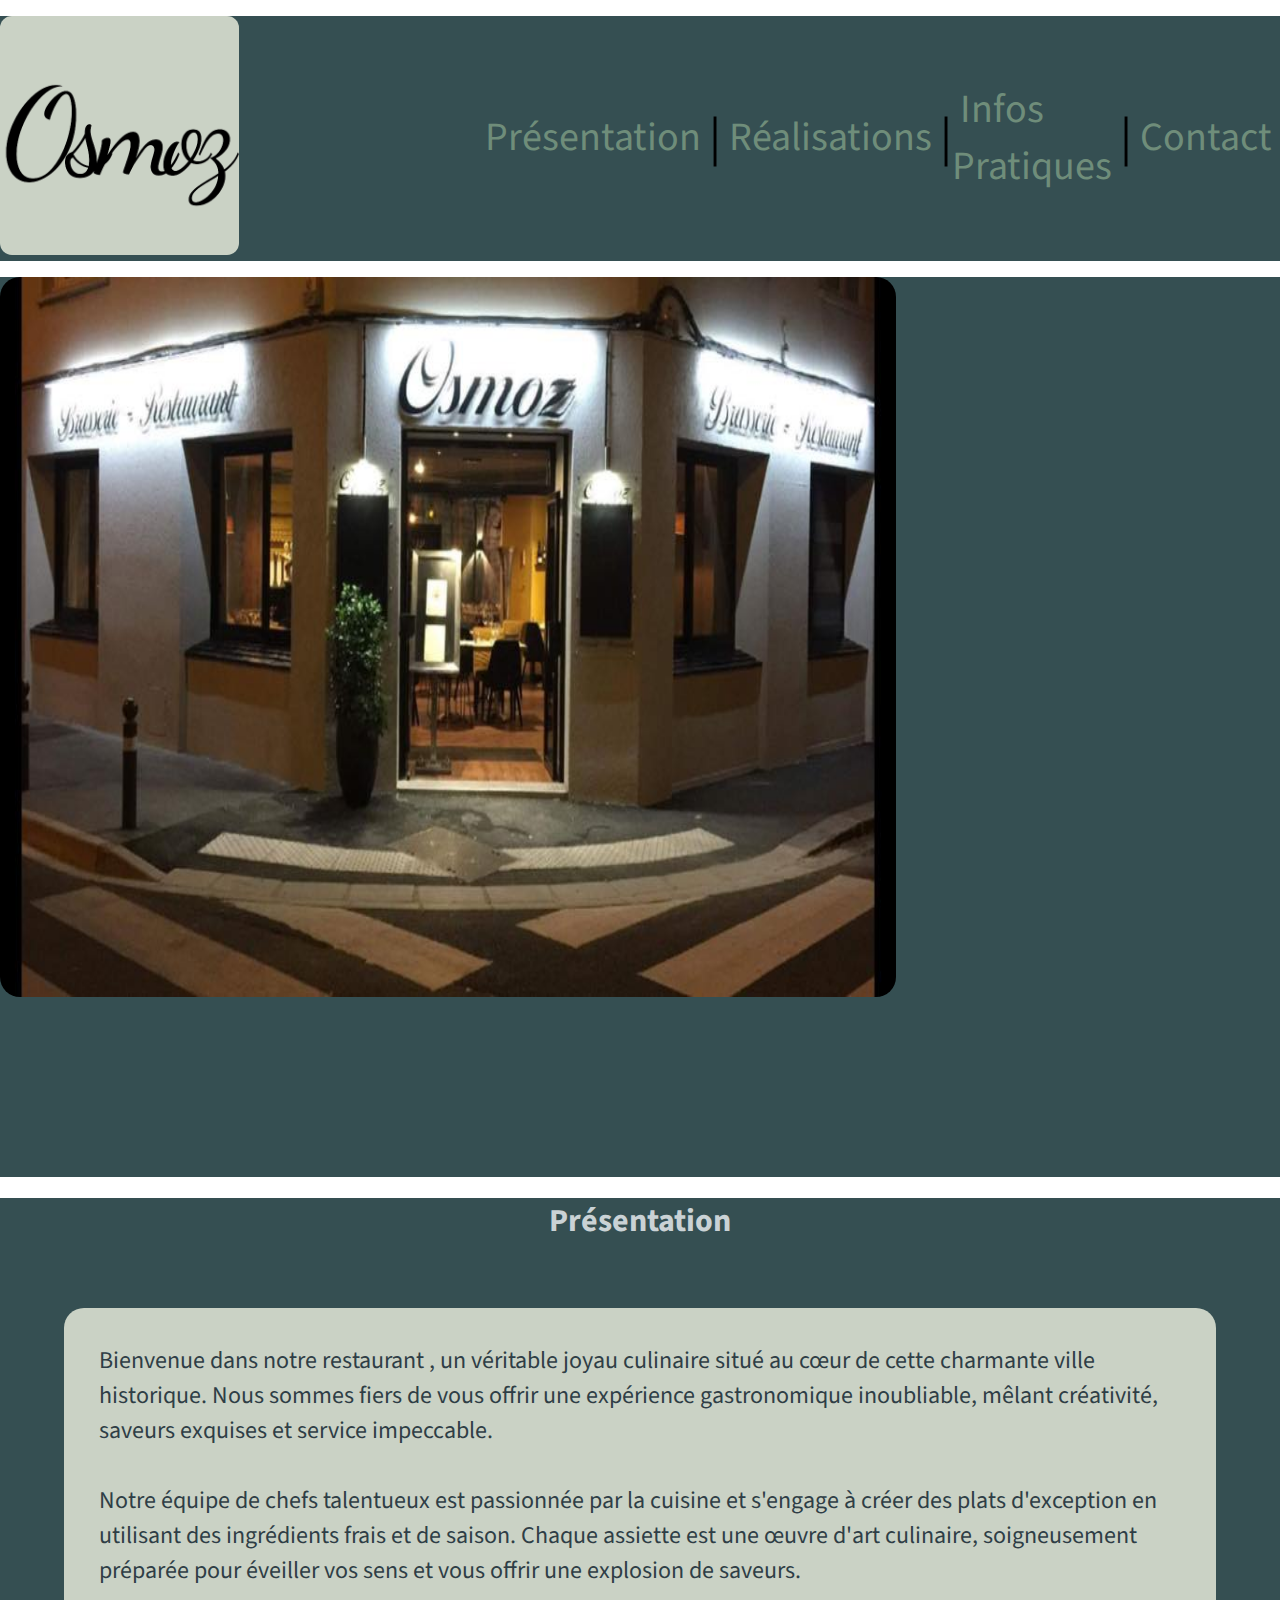
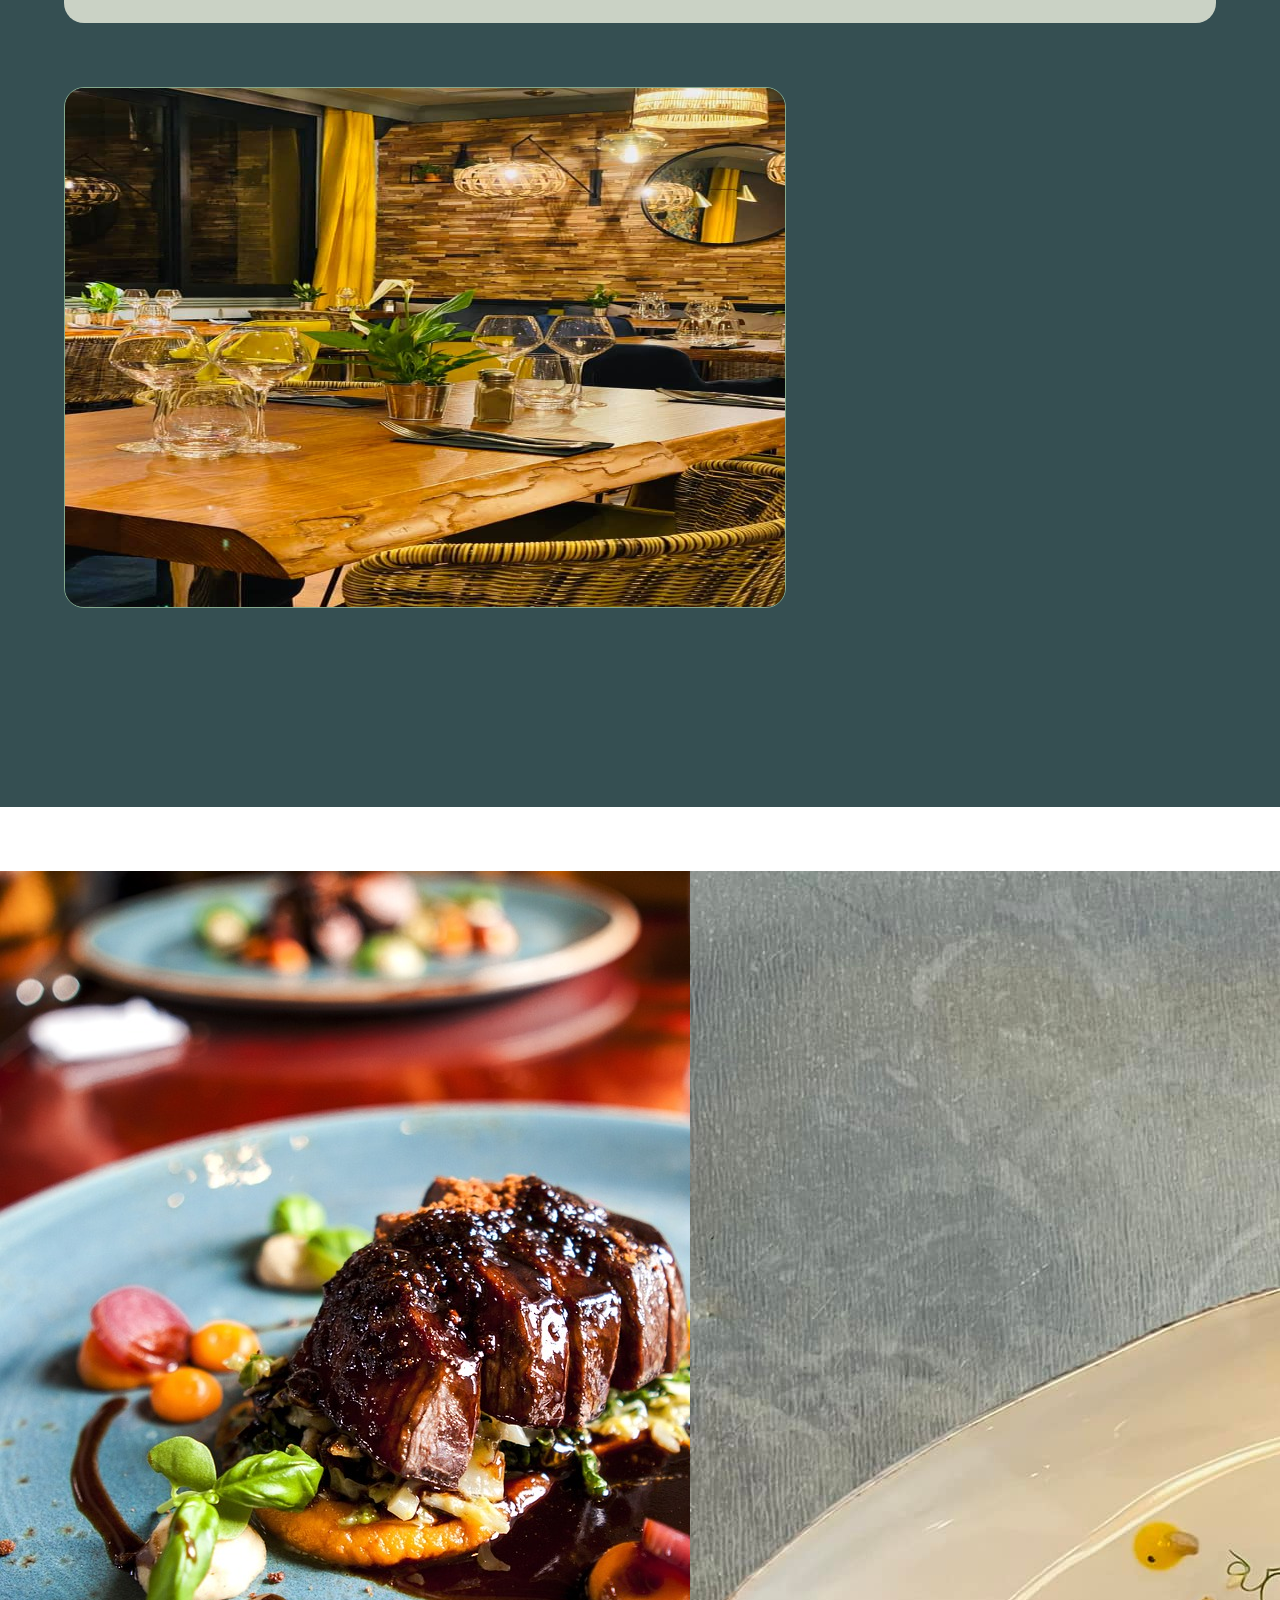
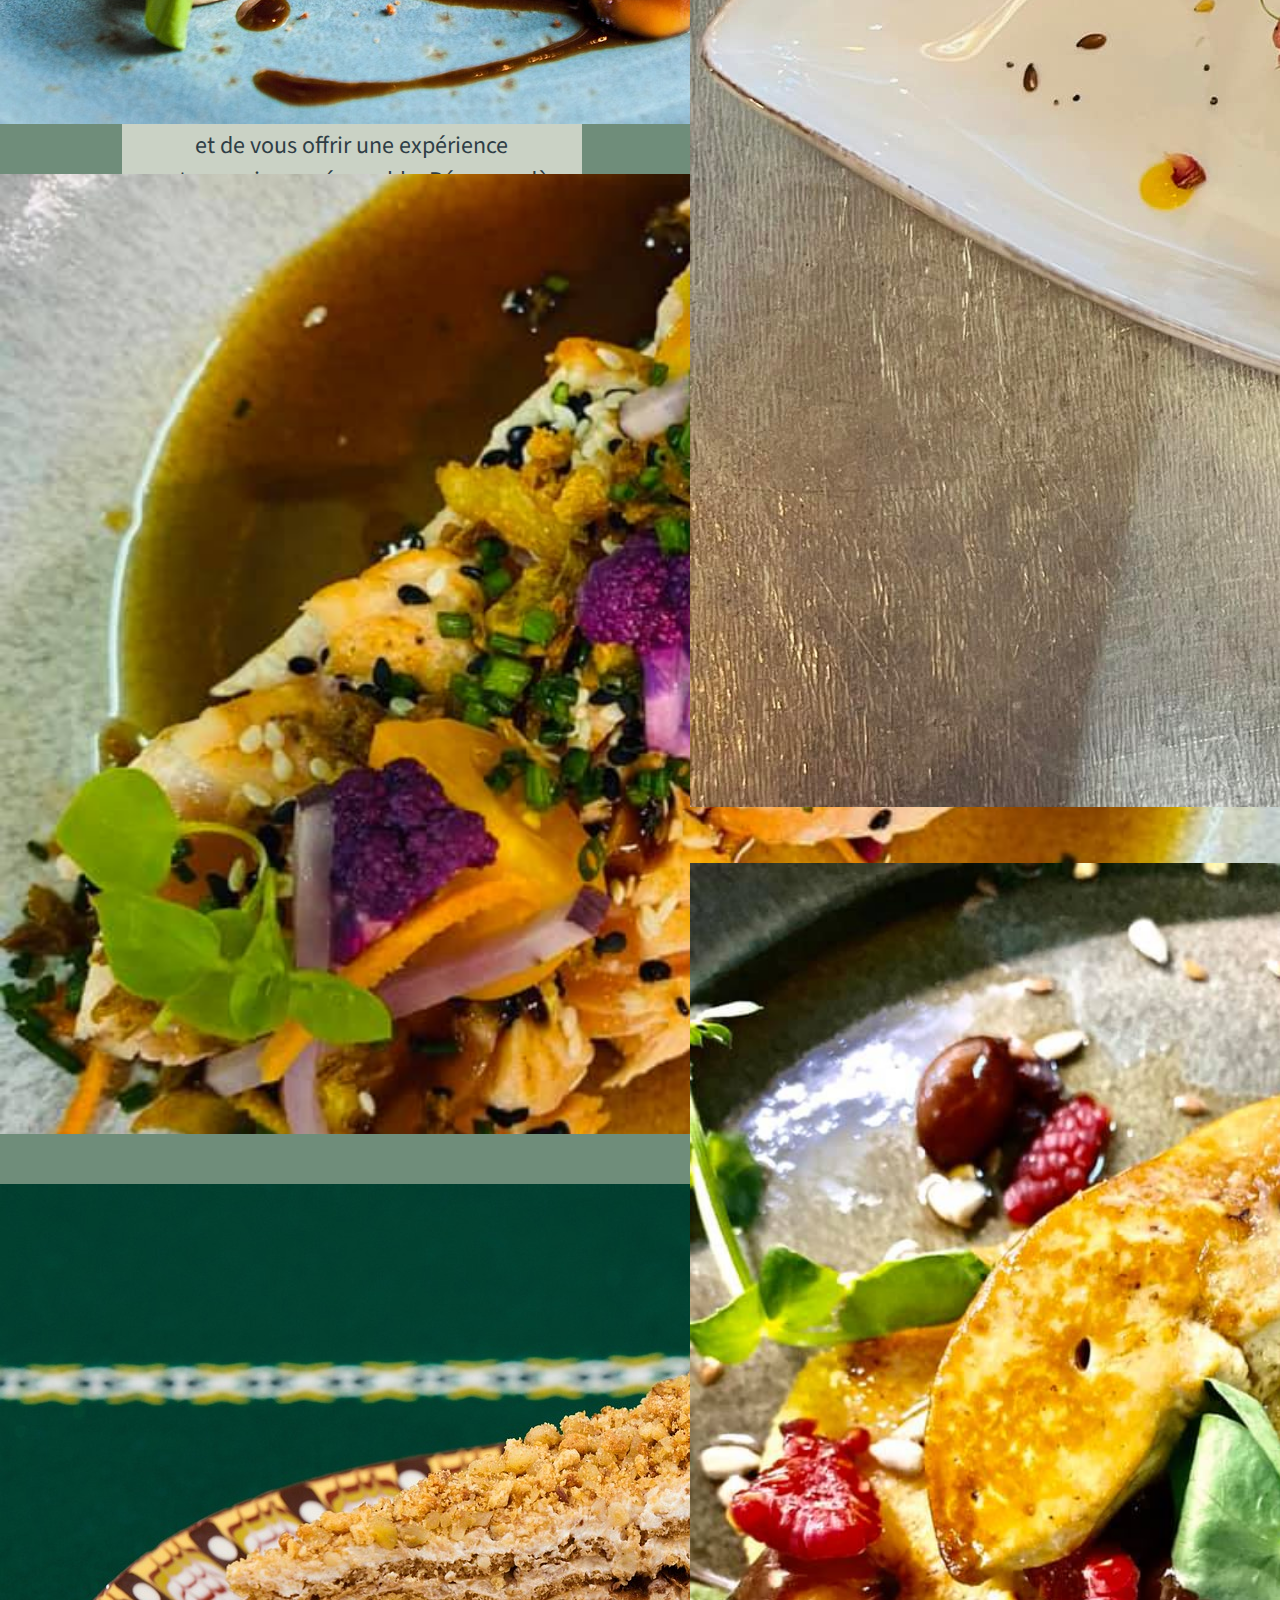
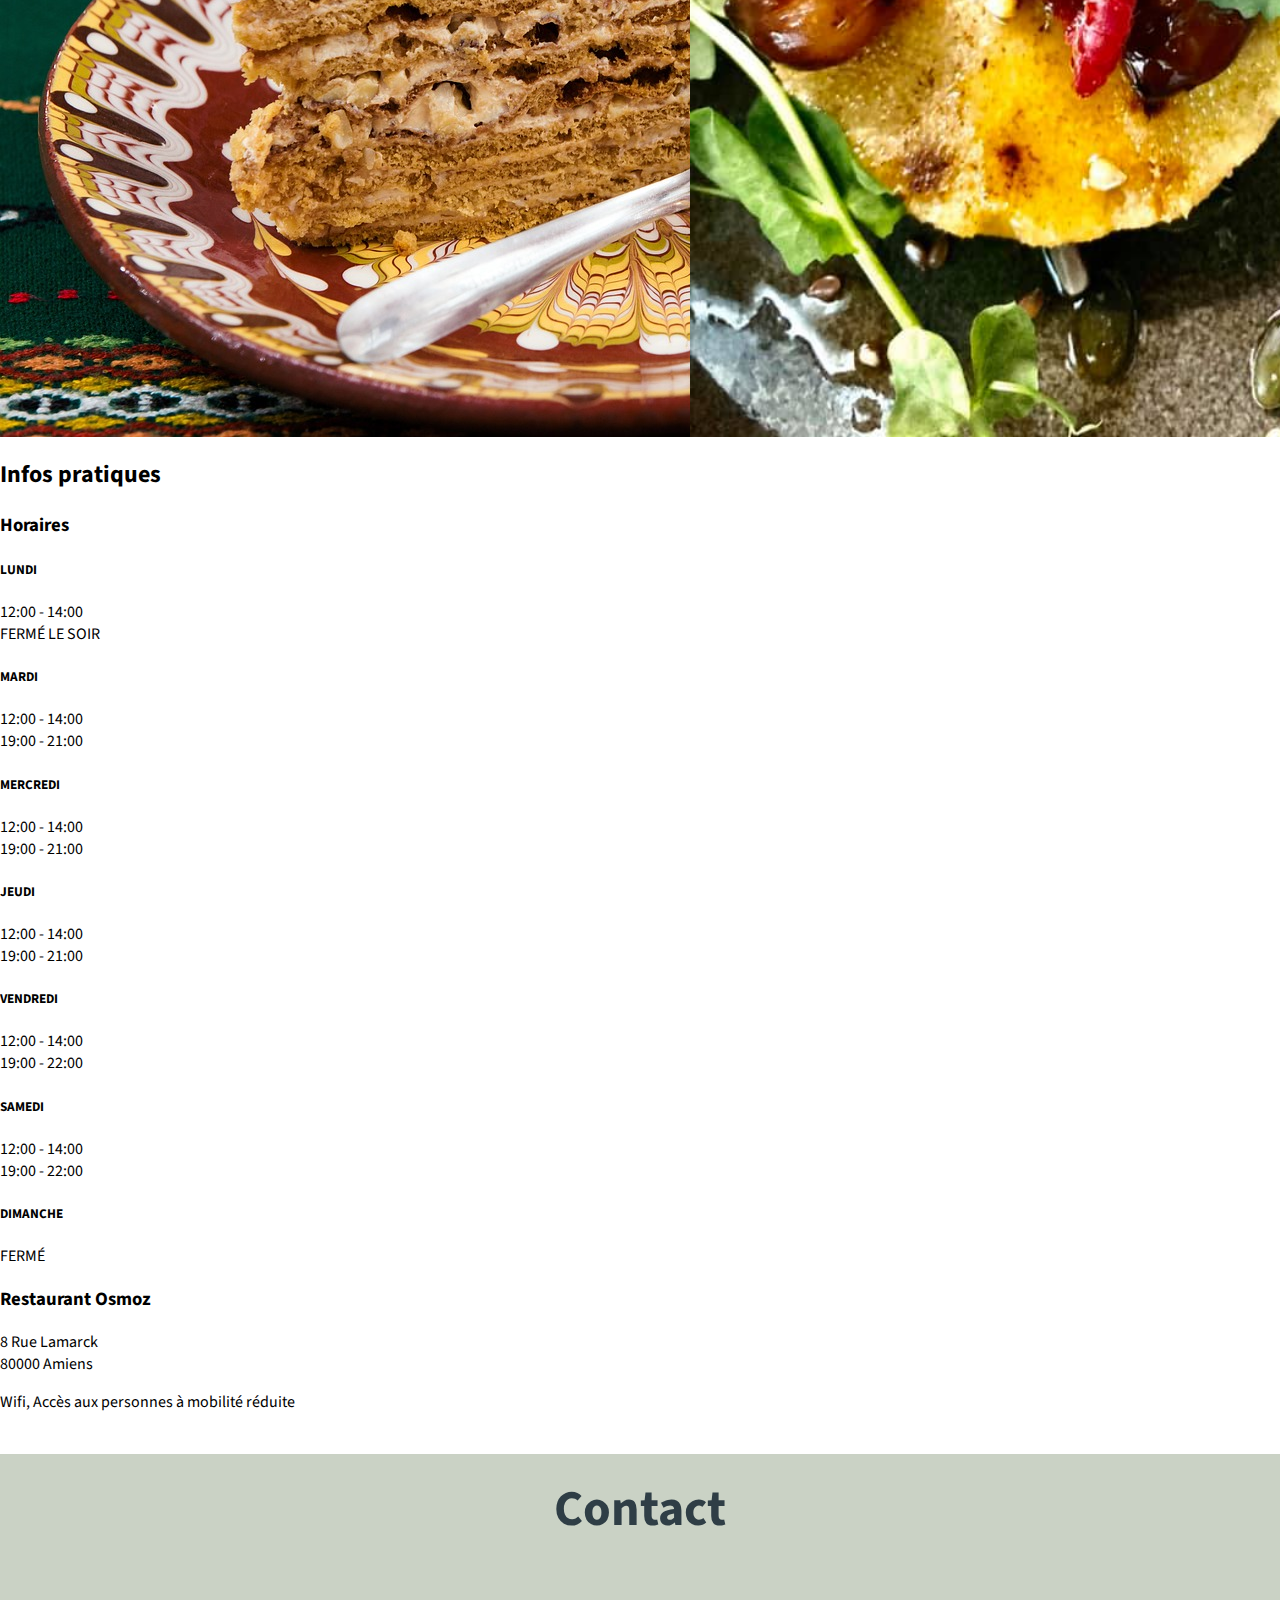
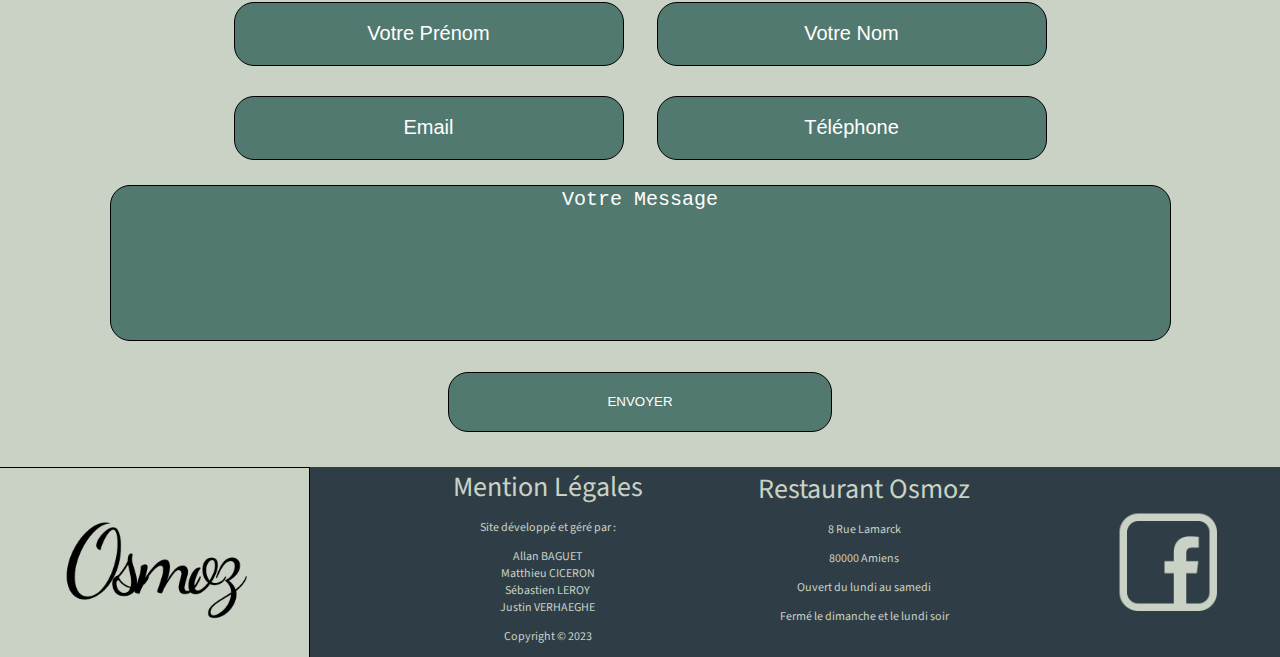
==== index.html @ c7d88d54 "Merge branch 'contact'" ====
<!DOCTYPE html>
<html lang="fr">

<head>
    <meta charset="UTF-8">
    <meta http-equiv="X-UA-Compatible" content="IE=edge">
    <meta name="viewport" content="width=device-width, initial-scale=1.0">
    <link rel="preconnect" href="https://fonts.googleapis.com">
    <link rel="preconnect" href="https://fonts.gstatic.com" crossorigin>
    <link href="https://fonts.googleapis.com/css2?family=Dancing+Script&family=Source+Sans+Pro&display=swap" rel="stylesheet">
    <link rel="stylesheet" href="./public/assets/css/style.css">
    <title>Restaurant Osmoz</title>
</head>

<body>

    <header>
        <nav>
            <ul class="menu">
                <li>
                    <img src="public/assets/img/logo-osmoz.png" alt="logo">
                </li>
                <li> 
                    <a href="Présentation.html"> Présentation </a>
                </li> 
                <span>|</span>

                <li>
                    <a href=" Réalisations.html">Réalisations </a>
                </li>
                <span>|</span>

                <li><a href=" Infos Pratiques.html">Infos Pratiques </a>
                </li>
                <span>|</span>

                <li>
                    <a href="Contact.html">Contact</a>
                </li>
            </ul>
        </nav>
    </header>
        <div class="devanture"> 
            <img src="public\assets\img\devanture.jpg">
        </div>
       <div class="Presentation">
        <h1>Présentation</h1>
        <div class="txt-presentation intro">
            <p class="marg-text"><br>Bienvenue dans notre restaurant , un véritable joyau culinaire situé au cœur de cette charmante ville historique. Nous sommes fiers de vous offrir une expérience gastronomique inoubliable, mêlant créativité, saveurs exquises et service impeccable.<br>
            <br>
            Notre équipe de chefs talentueux est passionnée par la cuisine et s'engage à créer des plats d'exception en utilisant des ingrédients frais et de saison. Chaque assiette est une œuvre d'art culinaire, soigneusement préparée pour éveiller vos sens et vous offrir une explosion de saveurs.<br>
            <br>
        </p>
        </div>
        <div class="flex-pres">
            <div class="img-pres">
            <img src="public\assets\img\intérieur.jpg" alt="intérieur">
            </div>
            <div class="txt-presentation block-pres">
            <p class="marg-text">Nous accordons une grande importance à la qualité de nos produits et à la satisfaction de nos clients. C'est pourquoi nous travaillons en étroite collaboration avec des producteurs locaux et privilégions les ingrédients frais et de saison. Nous sommes également attentifs aux régimes alimentaires spécifiques et proposons des options végétariennes et sans gluten.<br>
                <br>
                Que vous soyez un fin gourmet à la recherche de nouvelles découvertes culinaires ou simplement à la recherche d'un moment de détente autour d'une bonne table, notre restaurant gastronomique d'Amiens est l'endroit idéal.<br>
                <br>
                Nous sommes impatients de vous accueillir et de vous offrir une expérience gastronomique mémorable. Réservez dès maintenant et laissez-nous vous emmener dans un voyage culinaire inoubliable.</p>
            </div>
        </div>

    </div>

    <div class="realisations">
        <div class="premierecolonne">
            <img src="public/assets/img/plat3.jpg" alt="photo1">
            <img src="public/assets/img/plat2.jpg" alt="photo2">
            <img src="public/assets/img/plat5.jpg" alt="photo3">
        </div>

        <div class="deuxiemecolonne">
            <div>
                <img src="public/assets/img/plat1.jpg" alt="photo4">
            </div>
            <div class="fintableau">
                <img src="public/assets/img/plat6.jpg" alt="photo5">
                <img src="public/assets/img/plat4.jpg" alt="photo6">
            </div>

        </div>
    </div>

    <div></div>

    <div></div>

    <div class="containercolor">
        <div class="titleinfo">
            <h2>Infos pratiques</h2>
        </div>
        <div class="containerinfo">
            <div class="containerinfo2">
                <h3 class="titreinfos">Horaires</h3>
                <div class="containerhoraires">
                    <div class="day-hours">
                        <h5 class="day">LUNDI</h5>
                        <p class="hours">12:00 - 14:00 <br> FERMÉ LE SOIR</p>
                    </div>
                    <div class="day-hours">
                        <h5 class="day">MARDI</h5>
                        <p class="hours">12:00 - 14:00 <br> 19:00 - 21:00</p>
                    </div>
                    <div class="day-hours">
                        <h5 class="day">MERCREDI</h5>
                        <p class="hours">12:00 - 14:00 <br> 19:00 - 21:00</p>
                    </div>
                    <div class="day-hours">
                        <h5 class="day">JEUDI</h5>
                        <p class="hours">12:00 - 14:00 <br> 19:00 - 21:00</p>
                    </div>
                    <div class="day-hours">
                        <h5 class="day">VENDREDI</h5>
                        <p class="hours">12:00 - 14:00 <br> 19:00 - 22:00</p>
                    </div>
                    <div class="day-hours">
                        <h5 class="day">SAMEDI</h5>
                        <p class="hours">12:00 - 14:00 <br> 19:00 - 22:00</p>
                    </div>
                    <div class="day-hours">
                        <h5 class="day">DIMANCHE</h5>
                        <p class="hours">FERMÉ</p>
                    </div>
                </div>

            </div>
            <div class="containerinfo3">
                <h3 class="titreinfos">Restaurant Osmoz</h3>
                <p class="rue">8 Rue Lamarck<br>
                    80000 Amiens
                </p>
                <p class="PMR">Wifi, Accès aux personnes à mobilité réduite</p>
            </div>
        </div>



    </div>

    <div></div>
    <div class="end">
        <!-- contact -->
        <div class="contact" id="contact">
            <h2 class="h2contact">Contact</h2>
            <form action="get" id="formulaire">
                <input type="text" name="prenom" id="prenom" placeholder="Votre Prénom">
                <input type="text" name="nom" id="nom" placeholder="Votre Nom">
                <br>
                <input type="email" name="email" id="email" placeholder="Email">
                <input type="tel" name="telephone" id="telephone" placeholder="Téléphone">
                <br>
                <textarea name="message" id="message" cols="130" rows="10" placeholder="Votre Message"></textarea>
                <br>
                <button type="submit">ENVOYER</button>
            </form>
        </div>
        <!-- footer -->
        <div class="footer">
            <div id="logo">
                <img src="public/assets/img/logo-osmoz.png" alt="logo-osmoz" id="logo-osmoz">
            </div>
            <div class="footercenter">
                <div class="footercenterleft">
                    <a href="https://www.legalplace.fr/guides/mentions-legales/" class="titre">Mention Légales</a>
                    <br>
                    <p>Site développé et géré par :</p>
                    <ul>
                        <li>Allan BAGUET</li>
                        <li>Matthieu CICERON</li>
                        <li>Sébastien LEROY</li>
                        <li>Justin VERHAEGHE</li>
                    </ul> 
                    <p class="copyright">Copyright © 2023</p>       
                </div>
                <div class="footercenterright">
                    <p class="titre">Restaurant Osmoz</p>
                    <p>8 Rue Lamarck</p>
                    <p>80000 Amiens</p>
                    <p>Ouvert du lundi au samedi</p>
                    <p>Fermé le dimanche et le lundi soir</p>
                    <br>
                </div>
            </div>
            <div class="logo-fb">  
                <img src="public/assets/img/logo-fb.png" alt="facebook">           
            </div>
            
        </div>
    </div>

</body>

</html>
---- public/assets/css/style.css ----
header img{
    width:100vh;
}


body{
    font-family: 'Source Sans Pro', sans-serif;
    margin: 0;
}

/* CONTACT */
.contact{
    background-color: #cad2c5 ;
    padding-bottom: 20px;
    }
.footer{
    background-color: #2F3E46;
    display: flex;
}
#formulaire{
    text-align: center;
}
.h2contact{
    font-size: 50px;
    text-align: center;
    color: #2F3E46 ;
    padding-top: 20px;
}
input {
    background-color: #52796F;
    border: 1px solid #000000;
    border-radius: 20px;
    width: 30%;
    height: 60px;
    margin: 15px;
    color: white;
    font-size: 20px;
}
input:hover{
    background-color: #2F3E46;
}
input::placeholder{
    color: white;
    text-align: center;
    font-size: 20px;
}
textarea::placeholder{
    color: white;
    text-align: center;
    font-size: 20px;
}
button{
    background-color: #52796F;
    border: 1px solid #000000;
    border-radius: 20px;
    width: 30%;
    height: 60px;
    margin: 15px;
    color: white;   
}
button:hover{
    background-color: #2F3E46;
}
textarea{
    background-color: #52796F;
    color: white;
    border: 1px solid #000000;
    border-radius: 20px;
    text-align:center;
    margin: 10px;
    resize: none;
}
/* FOOTER */
#logo{
    display: flex;
    justify-content: center;
    background-color: #cad2c5;
    border-top: solid 1px #000000;
    border-right: solid 1px #000000;
}
#logo-osmoz{
 width: 60%;
}
.footercenter{
    text-align: center;
    display: flex; 
    justify-content: center;
    align-items: center;
    color: #cad2c5;
    font-size: 12px;
    width: 100%; 
}
.footercenter a{
    text-decoration: none;
    color: #cad2c5;
    font-size: 28px;
}
.footercenterleft{
    width: 40%;
}
.footercenterleft ul{
    list-style-type: none;
    padding: 0;
}
.footercenterright{
    width: 40%;
    font-size: 12px;
}
.titre{
    font-size: 28px;
    margin: 0;
}
.copyright{
    margin-top: 10px;
}
.logo-fb{
    padding: 0 10px 0 10px ;
    width: 20%;
}
.logo-fb img{
    width: 120px;
    margin-top: 25%;
}



.Presentation h1{
    color:#cad2d5 ;
    text-align: center;
}
.Presentation{
    background-color:#354f52 ; color: #2F3E46  ;
}
.Presentation div{
    color: #2F3E46;
}
.txt-presentation{
    background-color: #CAD2C5;
    border-radius: 20px;
    margin-left: 5%;
    font-size:x-large;
}
.intro{
    margin: 5%;
}
.marg-text{
    margin: 3%;
}
.flex-pres{
    margin: 5%;
    display: flex;
    flex-wrap: wrap;
    justify-content: space-between;
    height:80vh;
}
.flex-pres img{
    height:54%;
    width: 100%;
    border-radius: 20px;
    border: solid 1px #84a98c ;
}
.block-pres{
    width:40%;
    height: fit-content;
    text-align: center;
}
.img-pres{
    display: flex;
    justify-content: center;  
}

.menu {
    display: flex;
    align-items: center;             
    padding:0;
    background-color:#354F52 ;                 
}
.menu li {
    list-style-type: none ;       
}
             
header img{
    max-width: 50%;
    background-color:#CAD2C5;
    border-radius: 5%;
}

<<<<<<< HEAD
   ul{
    background-color:#2F3E46;
   }              
=======
.menu a {
display:block;             
min-width: 120px;                
margin: 0.5rem;               
padding: 0.4rem 0;            
text-align: center;          
color: #6F8D7A;                  
text-decoration: none;
font-size: 40px;             
}
>>>>>>> contact
.menu a:hover {
    background-color: #000000;
    color: #ffe843;
    border-color: #ffe843;
  }
.menu a {               
    min-width: 120px;             
    border-radius: 15%;
    margin: 0.5rem;              
    padding: 0.4rem 0;            
    text-align: center;           
    transition: all 1s ;  
    color: #6F8D7A;                  
    text-decoration: none;
       font-size: 40px;                 
}
header span{
    font-size : 50px; 
}

.devanture{
    background-color: #354f52;
    height: 100vh;
}
.devanture img{
    width: 70%;
    height: 80%;
    border-radius: 20px;
    
}



.realisations{
  display: flex;
  width: 100%;
  background-color:#6F8D7A ;
 column-gap: 50px;
}
.premierecolonne{
  display: flex;
  flex-direction: column;
  flex-wrap: wrap;
  width: 50%; 

  row-gap: 50px;
}
.deuxiemecolonne{

  display: flex;
  flex-direction: column;
  width: 50%;
  row-gap: 50px;
}
.fintableau{
  display: flex;
  width: 100%;
  height: 50%;
column-gap: 50px;
}
.realisations img{
  object-fit: cover;
}

.fintableau img{
    background-size: auto;

}
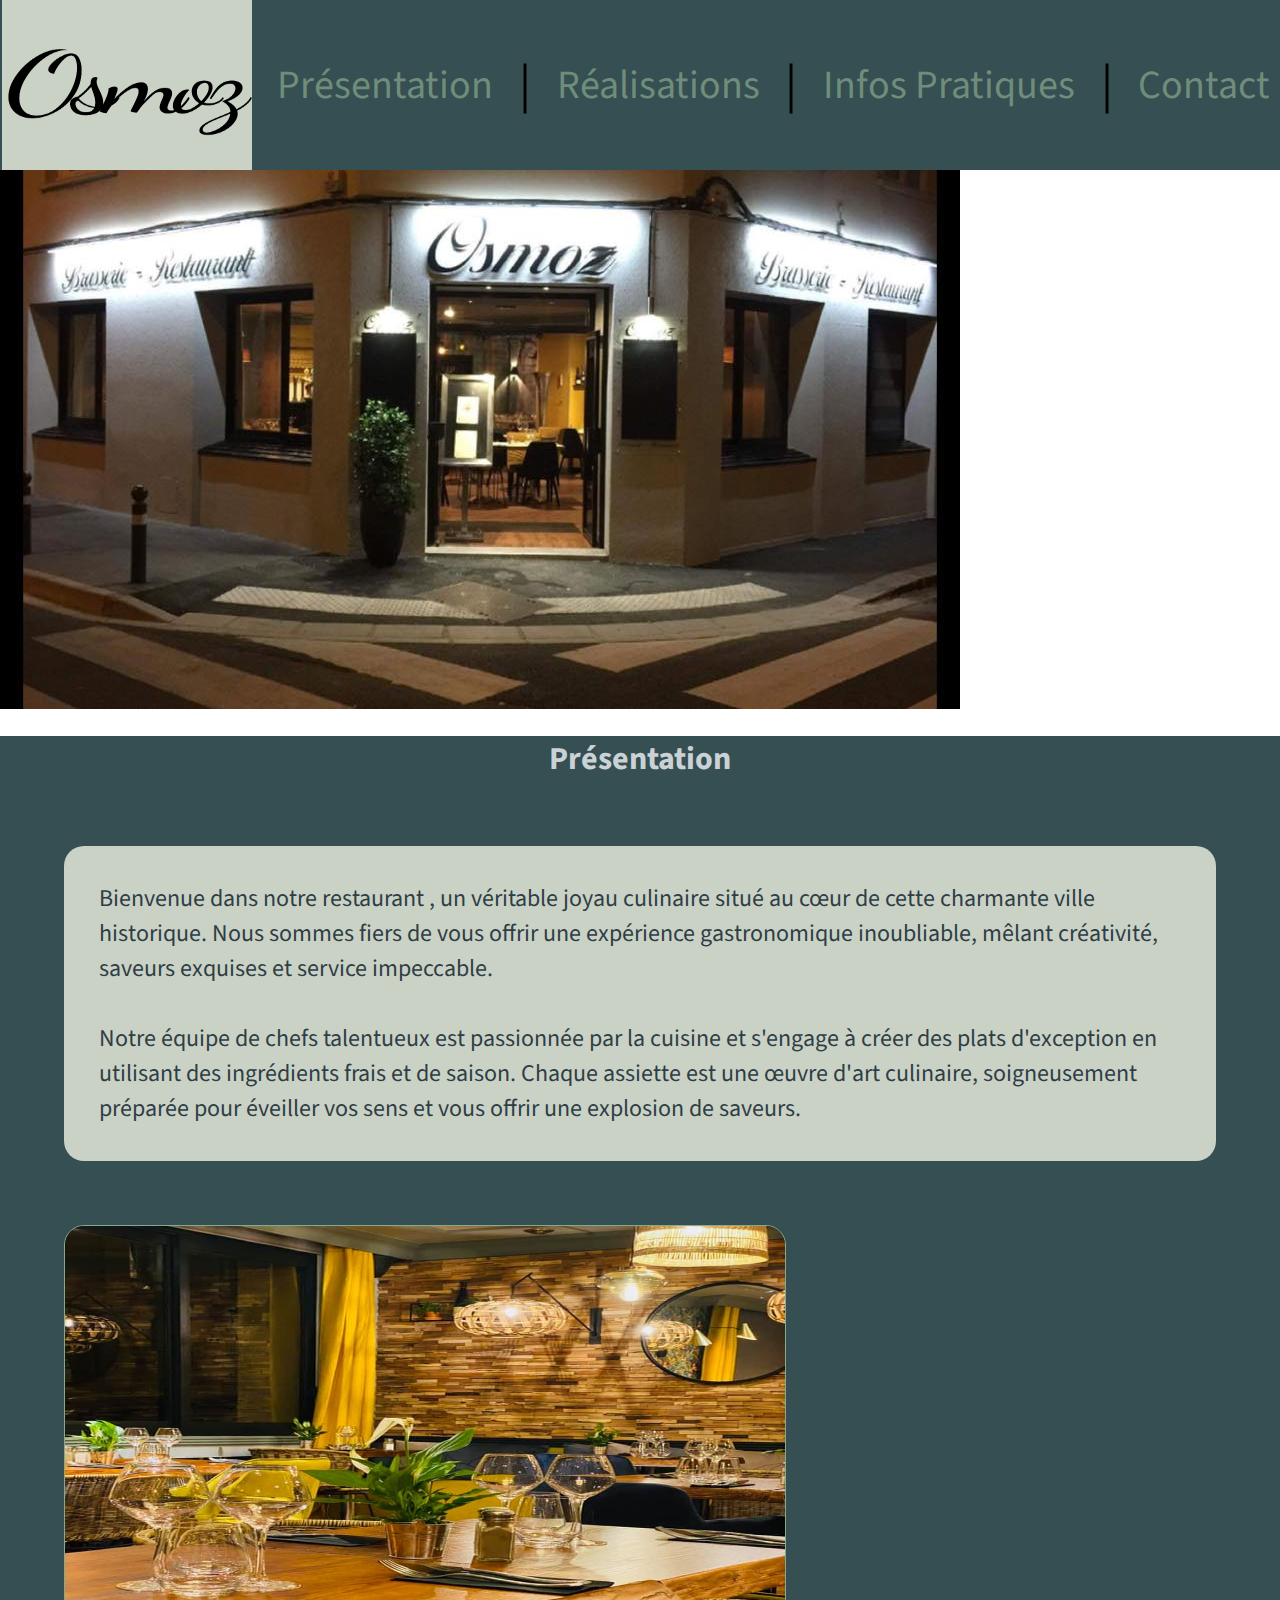
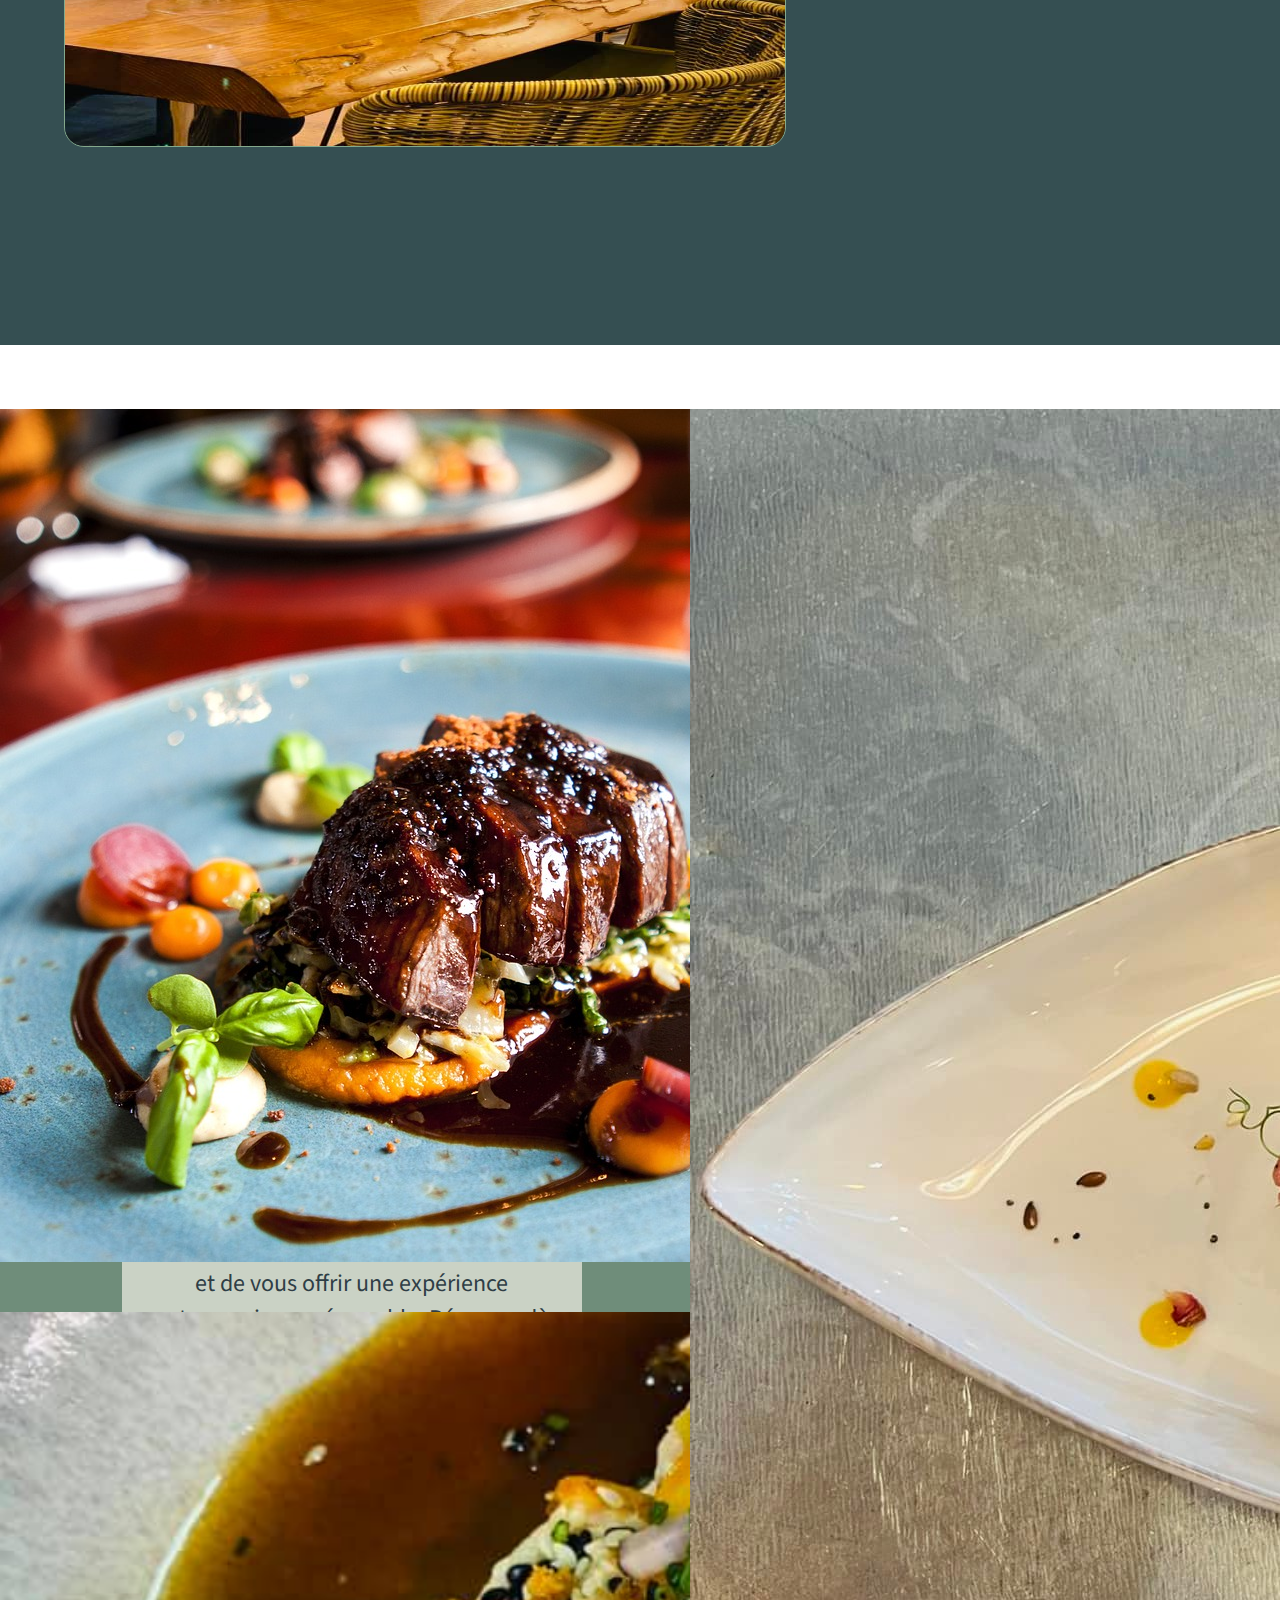
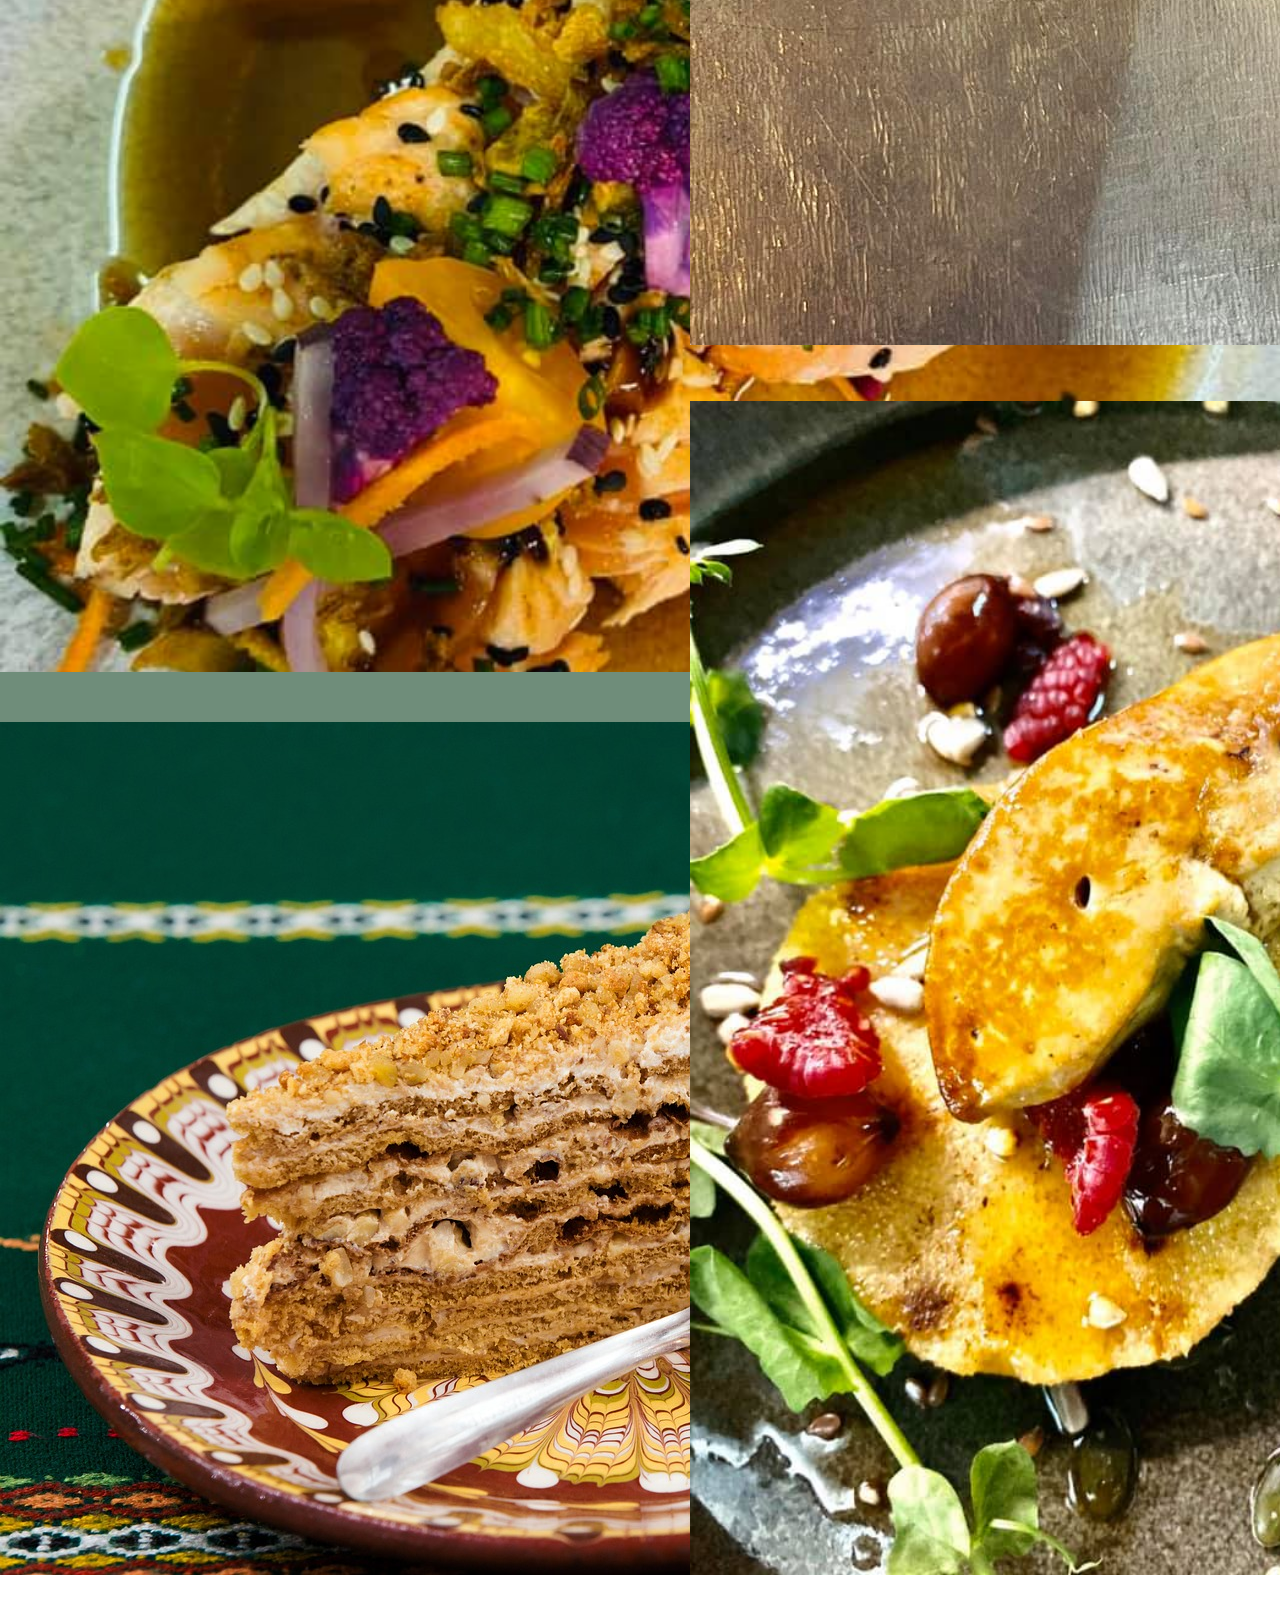
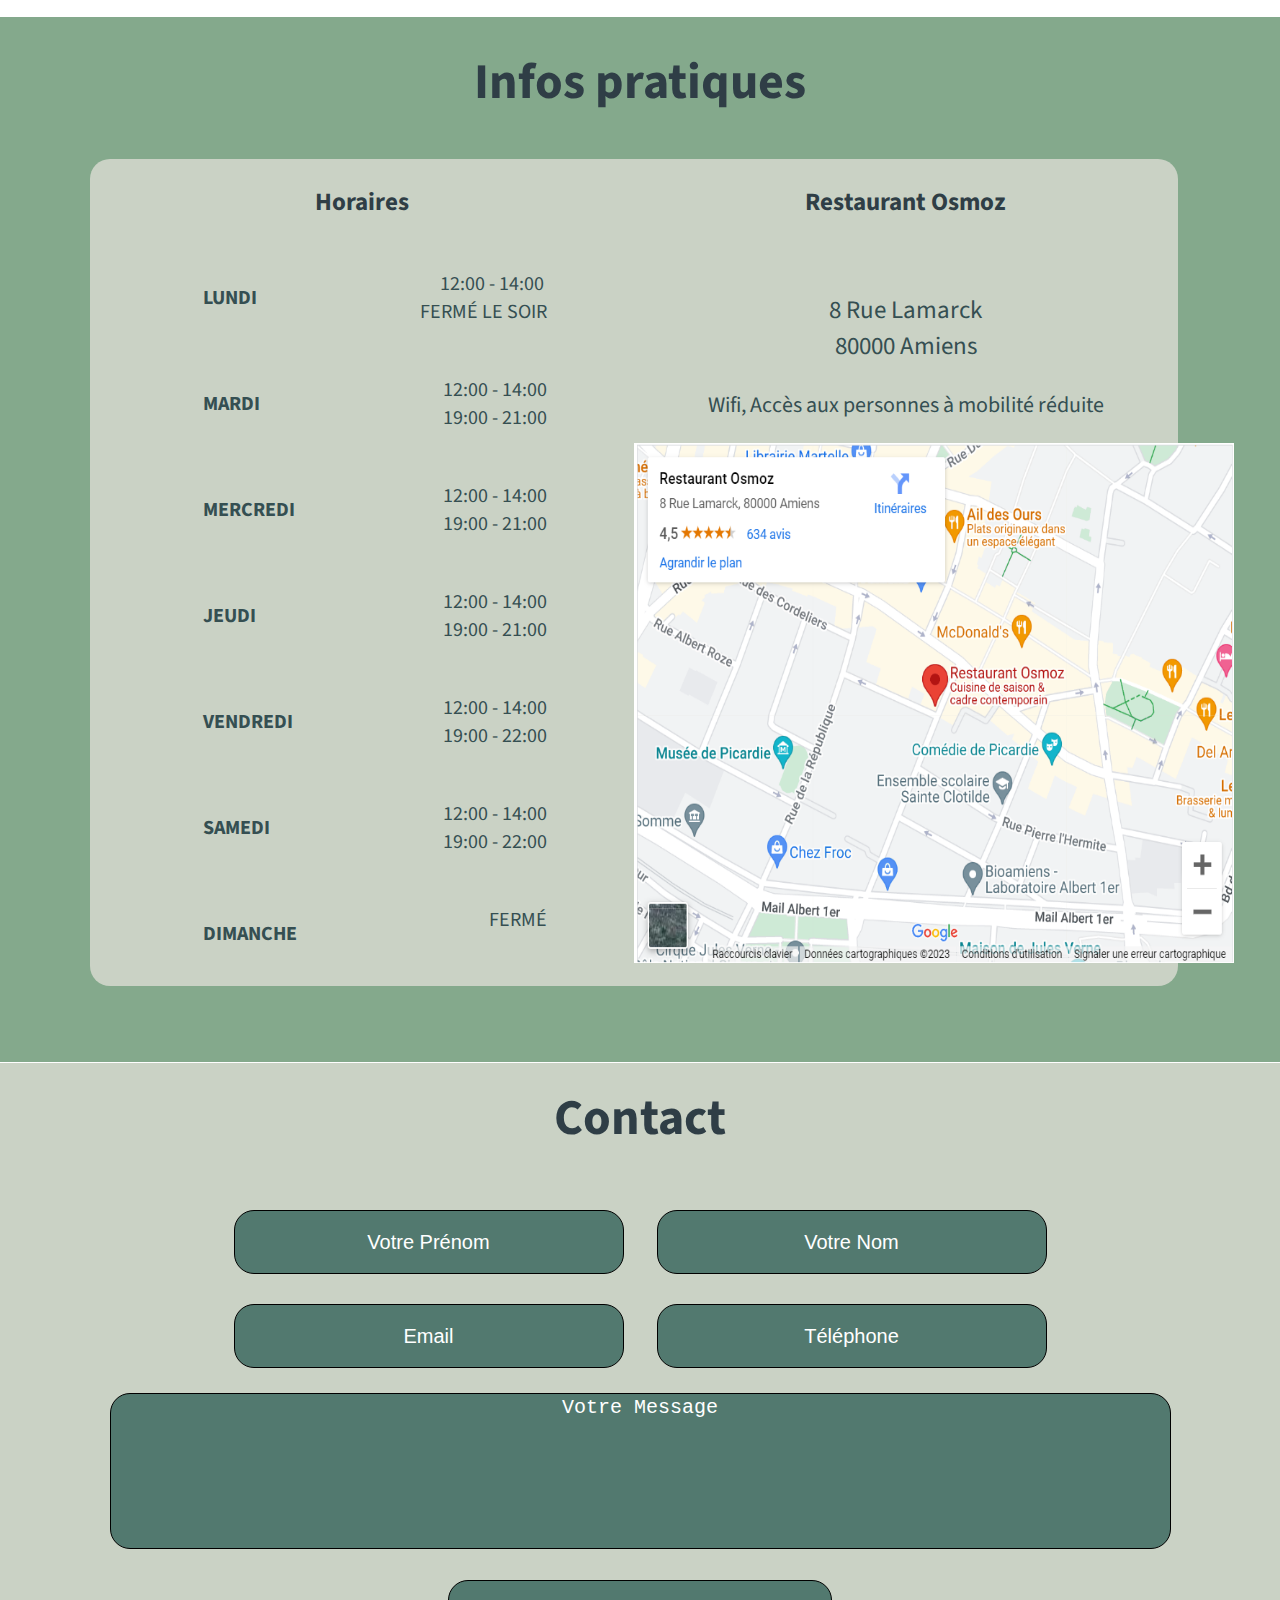
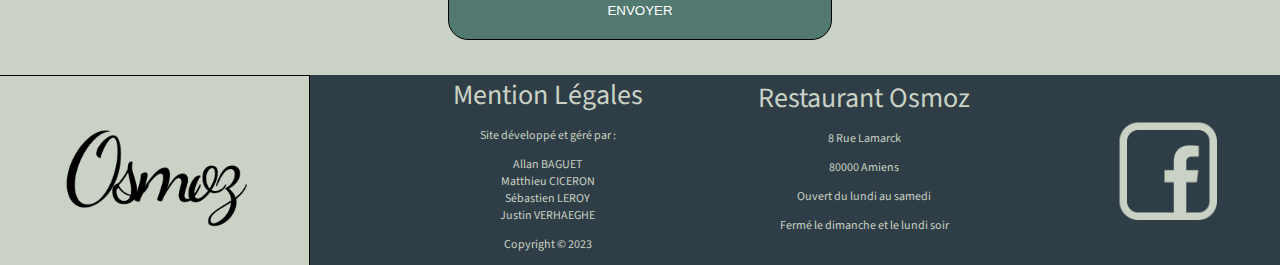
==== commit a85e628e: "branch dev" ====
--- a/index.html
+++ b/index.html
@@ -7,7 +7,8 @@
     <meta name="viewport" content="width=device-width, initial-scale=1.0">
     <link rel="preconnect" href="https://fonts.googleapis.com">
     <link rel="preconnect" href="https://fonts.gstatic.com" crossorigin>
-    <link href="https://fonts.googleapis.com/css2?family=Dancing+Script&family=Source+Sans+Pro&display=swap" rel="stylesheet">
+    <link href="https://fonts.googleapis.com/css2?family=Dancing+Script&family=Source+Sans+Pro&display=swap"
+        rel="stylesheet">
     <link rel="stylesheet" href="./public/assets/css/style.css">
     <title>Restaurant Osmoz</title>
 </head>
@@ -17,12 +18,12 @@
     <header>
         <nav>
             <ul class="menu">
+                <li class="imglogo">
+                    <img src="public/assets/img/logo-osmoz.png"  alt="logo">
+                </li>
                 <li>
-                    <img src="public/assets/img/logo-osmoz.png" alt="logo">
-                </li>
-                <li> 
                     <a href="Présentation.html"> Présentation </a>
-                </li> 
+                </li>
                 <span>|</span>
 
                 <li>
@@ -40,28 +41,41 @@
             </ul>
         </nav>
     </header>
-        <div class="devanture"> 
-            <img src="public\assets\img\devanture.jpg">
-        </div>
-       <div class="Presentation">
+    
+    <div class="devanture">
+        <img src="public\assets\img\devanture.jpg">
+    </div>
+    <div class="Presentation">
         <h1>Présentation</h1>
         <div class="txt-presentation intro">
-            <p class="marg-text"><br>Bienvenue dans notre restaurant , un véritable joyau culinaire situé au cœur de cette charmante ville historique. Nous sommes fiers de vous offrir une expérience gastronomique inoubliable, mêlant créativité, saveurs exquises et service impeccable.<br>
-            <br>
-            Notre équipe de chefs talentueux est passionnée par la cuisine et s'engage à créer des plats d'exception en utilisant des ingrédients frais et de saison. Chaque assiette est une œuvre d'art culinaire, soigneusement préparée pour éveiller vos sens et vous offrir une explosion de saveurs.<br>
-            <br>
-        </p>
+            <p class="marg-text"><br>Bienvenue dans notre restaurant , un véritable joyau culinaire situé au cœur de
+                cette charmante ville historique. Nous sommes fiers de vous offrir une expérience gastronomique
+                inoubliable, mêlant créativité, saveurs exquises et service impeccable.<br>
+                <br>
+                Notre équipe de chefs talentueux est passionnée par la cuisine et s'engage à créer des plats d'exception
+                en utilisant des ingrédients frais et de saison. Chaque assiette est une œuvre d'art culinaire,
+                soigneusement préparée pour éveiller vos sens et vous offrir une explosion de saveurs.<br>
+                <br>
+            </p>
         </div>
         <div class="flex-pres">
             <div class="img-pres">
-            <img src="public\assets\img\intérieur.jpg" alt="intérieur">
+                <img src="public\assets\img\intérieur.jpg" alt="intérieur">
             </div>
             <div class="txt-presentation block-pres">
-            <p class="marg-text">Nous accordons une grande importance à la qualité de nos produits et à la satisfaction de nos clients. C'est pourquoi nous travaillons en étroite collaboration avec des producteurs locaux et privilégions les ingrédients frais et de saison. Nous sommes également attentifs aux régimes alimentaires spécifiques et proposons des options végétariennes et sans gluten.<br>
-                <br>
-                Que vous soyez un fin gourmet à la recherche de nouvelles découvertes culinaires ou simplement à la recherche d'un moment de détente autour d'une bonne table, notre restaurant gastronomique d'Amiens est l'endroit idéal.<br>
-                <br>
-                Nous sommes impatients de vous accueillir et de vous offrir une expérience gastronomique mémorable. Réservez dès maintenant et laissez-nous vous emmener dans un voyage culinaire inoubliable.</p>
+                <p class="marg-text">Nous accordons une grande importance à la qualité de nos produits et à la
+                    satisfaction de nos clients. C'est pourquoi nous travaillons en étroite collaboration avec des
+                    producteurs locaux et privilégions les ingrédients frais et de saison. Nous sommes également
+                    attentifs aux régimes alimentaires spécifiques et proposons des options végétariennes et sans
+                    gluten.<br>
+                    <br>
+                    Que vous soyez un fin gourmet à la recherche de nouvelles découvertes culinaires ou simplement à la
+                    recherche d'un moment de détente autour d'une bonne table, notre restaurant gastronomique d'Amiens
+                    est l'endroit idéal.<br>
+                    <br>
+                    Nous sommes impatients de vous accueillir et de vous offrir une expérience gastronomique mémorable.
+                    Réservez dès maintenant et laissez-nous vous emmener dans un voyage culinaire inoubliable.
+                </p>
             </div>
         </div>
 
@@ -86,10 +100,6 @@
         </div>
     </div>
 
-    <div></div>
-
-    <div></div>
-
     <div class="containercolor">
         <div class="titleinfo">
             <h2>Infos pratiques</h2>
@@ -100,7 +110,7 @@
                 <div class="containerhoraires">
                     <div class="day-hours">
                         <h5 class="day">LUNDI</h5>
-                        <p class="hours">12:00 - 14:00 <br> FERMÉ LE SOIR</p>
+                        <p class="hours">&nbsp;&nbsp;&nbsp;&nbsp;&nbsp;12:00 - 14:00 <br> FERMÉ LE SOIR</p>
                     </div>
                     <div class="day-hours">
                         <h5 class="day">MARDI</h5>
@@ -130,19 +140,19 @@
 
             </div>
             <div class="containerinfo3">
-                <h3 class="titreinfos">Restaurant Osmoz</h3>
+                <h3 class="titreinfos">Restaurant Osmoz</h3> <br>
                 <p class="rue">8 Rue Lamarck<br>
                     80000 Amiens
                 </p>
                 <p class="PMR">Wifi, Accès aux personnes à mobilité réduite</p>
-            </div>
-        </div>
-
-
-
-    </div>
-
-    <div></div>
+                <img src="./public/assets/img/Capture_d_écran_2023-06-01_153254.png" width="600px" height="520px">
+            </div>
+        </div>
+        <div class="blank">
+            <p>BLANK</p> <br>
+        </div>
+    </div>
+
     <div class="end">
         <!-- contact -->
         <div class="contact" id="contact">
@@ -174,8 +184,8 @@
                         <li>Matthieu CICERON</li>
                         <li>Sébastien LEROY</li>
                         <li>Justin VERHAEGHE</li>
-                    </ul> 
-                    <p class="copyright">Copyright © 2023</p>       
+                    </ul>
+                    <p class="copyright">Copyright © 2023</p>
                 </div>
                 <div class="footercenterright">
                     <p class="titre">Restaurant Osmoz</p>
@@ -186,10 +196,10 @@
                     <br>
                 </div>
             </div>
-            <div class="logo-fb">  
-                <img src="public/assets/img/logo-fb.png" alt="facebook">           
-            </div>
-            
+            <div class="logo-fb">
+                <img src="public/assets/img/logo-fb.png" alt="facebook">
+            </div>
+
         </div>
     </div>
 
--- a/public/assets/css/style.css
+++ b/public/assets/css/style.css
@@ -1,213 +1,41 @@
-
-header img{
-    width:100vh;
-}
-
-
 body{
     font-family: 'Source Sans Pro', sans-serif;
-    margin: 0;
-}
-
-/* CONTACT */
-.contact{
-    background-color: #cad2c5 ;
-    padding-bottom: 20px;
-    }
-.footer{
-    background-color: #2F3E46;
-    display: flex;
-}
-#formulaire{
-    text-align: center;
-}
-.h2contact{
-    font-size: 50px;
-    text-align: center;
-    color: #2F3E46 ;
-    padding-top: 20px;
-}
-input {
-    background-color: #52796F;
-    border: 1px solid #000000;
-    border-radius: 20px;
-    width: 30%;
-    height: 60px;
-    margin: 15px;
-    color: white;
-    font-size: 20px;
-}
-input:hover{
-    background-color: #2F3E46;
-}
-input::placeholder{
-    color: white;
-    text-align: center;
-    font-size: 20px;
-}
-textarea::placeholder{
-    color: white;
-    text-align: center;
-    font-size: 20px;
-}
-button{
-    background-color: #52796F;
-    border: 1px solid #000000;
-    border-radius: 20px;
-    width: 30%;
-    height: 60px;
-    margin: 15px;
-    color: white;   
-}
-button:hover{
-    background-color: #2F3E46;
-}
-textarea{
-    background-color: #52796F;
-    color: white;
-    border: 1px solid #000000;
-    border-radius: 20px;
-    text-align:center;
-    margin: 10px;
-    resize: none;
-}
-/* FOOTER */
-#logo{
-    display: flex;
-    justify-content: center;
-    background-color: #cad2c5;
-    border-top: solid 1px #000000;
-    border-right: solid 1px #000000;
-}
-#logo-osmoz{
- width: 60%;
-}
-.footercenter{
-    text-align: center;
-    display: flex; 
-    justify-content: center;
-    align-items: center;
-    color: #cad2c5;
-    font-size: 12px;
-    width: 100%; 
-}
-.footercenter a{
-    text-decoration: none;
-    color: #cad2c5;
-    font-size: 28px;
-}
-.footercenterleft{
-    width: 40%;
-}
-.footercenterleft ul{
-    list-style-type: none;
+    margin: 0px;
     padding: 0;
 }
-.footercenterright{
-    width: 40%;
-    font-size: 12px;
-}
-.titre{
-    font-size: 28px;
-    margin: 0;
-}
-.copyright{
-    margin-top: 10px;
-}
-.logo-fb{
-    padding: 0 10px 0 10px ;
-    width: 20%;
-}
-.logo-fb img{
-    width: 120px;
-    margin-top: 25%;
-}
-
-
-
-.Presentation h1{
-    color:#cad2d5 ;
-    text-align: center;
-}
-.Presentation{
-    background-color:#354f52 ; color: #2F3E46  ;
-}
-.Presentation div{
-    color: #2F3E46;
-}
-.txt-presentation{
-    background-color: #CAD2C5;
-    border-radius: 20px;
-    margin-left: 5%;
-    font-size:x-large;
-}
-.intro{
-    margin: 5%;
-}
-.marg-text{
-    margin: 3%;
-}
-.flex-pres{
-    margin: 5%;
-    display: flex;
-    flex-wrap: wrap;
-    justify-content: space-between;
-    height:80vh;
-}
-.flex-pres img{
-    height:54%;
-    width: 100%;
-    border-radius: 20px;
-    border: solid 1px #84a98c ;
-}
-.block-pres{
-    width:40%;
-    height: fit-content;
-    text-align: center;
-}
-.img-pres{
-    display: flex;
-    justify-content: center;  
-}
-
+/* --------------------------------------------DEBUT NAVBAR */
 .menu {
     display: flex;
-    align-items: center;             
+    align-items: center;  
+    justify-content: space-evenly;           
     padding:0;
     background-color:#354F52 ;                 
 }
+/* ajouter le justify content space-evenly car logo collé à la marge gauche */
 .menu li {
     list-style-type: none ;       
 }
-             
+nav {
+    margin: -16px;
+}        
+ /* ajout d'une margin négative pour que la navbar touche le haut de l'écran  */
 header img{
-    max-width: 50%;
+    width: 250px;
+    height: 170px;
     background-color:#CAD2C5;
-    border-radius: 5%;
-}
-
-<<<<<<< HEAD
-   ul{
-    background-color:#2F3E46;
-   }              
-=======
-.menu a {
-display:block;             
-min-width: 120px;                
-margin: 0.5rem;               
-padding: 0.4rem 0;            
-text-align: center;          
-color: #6F8D7A;                  
-text-decoration: none;
-font-size: 40px;             
-}
->>>>>>> contact
+}
+/* retirer le border radius et redimensionner le logo pour que le space evenly et les bouton soit bien placer */
+.imglogo {
+    height: 170px;
+}
+/* ajout de class imglogo dans le html pour pouvoir ciblé seulement la taille du logo */
 .menu a:hover {
     background-color: #000000;
     color: #ffe843;
     border-color: #ffe843;
   }
-.menu a {               
+  .menu a {
+    display:block;               
     min-width: 120px;             
     border-radius: 15%;
     margin: 0.5rem;              
@@ -221,20 +49,56 @@
 header span{
     font-size : 50px; 
 }
-
-.devanture{
-    background-color: #354f52;
-    height: 100vh;
-}
-.devanture img{
-    width: 70%;
-    height: 80%;
-    border-radius: 20px;
-    
-}
-
-
-
+/* ------------------------------------------FIN NAVBAR */
+
+/* ------------------------------------------DEBUT SECTION PRESENTATION */
+.Presentation h1{
+    color:#cad2d5 ;
+    text-align: center;
+}
+.Presentation{
+    background-color:#354f52 ; color: #2F3E46  ;
+}
+.Presentation div{
+    color: #2F3E46;
+}
+.txt-presentation{
+    background-color: #CAD2C5;
+    border-radius: 20px;
+    margin-left: 5%;
+    font-size:x-large;
+}
+.intro{
+    margin: 5%;
+}
+.marg-text{
+    margin: 3%;
+}
+.flex-pres{
+    margin: 5%;
+    display: flex;
+    flex-wrap: wrap;
+    justify-content: space-between;
+    height:80vh;
+}
+.flex-pres img{
+    height:54%;
+    width: 100%;
+    border-radius: 20px;
+    border: solid 1px #84a98c ;
+}
+.block-pres{
+    width:40%;
+    height: fit-content;
+    text-align: center;
+}
+.img-pres{
+    display: flex;
+    justify-content: center;  
+}
+/* ------------------------------------------FIN SECTION PRESENTATION */
+
+/* ------------------------------------------DEBUT SECTION REALISATION */
 .realisations{
   display: flex;
   width: 100%;
@@ -270,7 +134,185 @@
     background-size: auto;
 
 }
-
-
-
-
+/* ------------------------------------------FIN SECTION REALISATION */
+
+/* ------------------------------------------DEBUT SECTION INFO */
+.containercolor {
+    background-color: #84A98C;
+    margin-bottom: -41px;
+}
+.titleinfo h2 {
+    font-style: normal;
+    font-size: 50px;
+    text-align: center;
+    color: #2F3E46;
+    padding-top: 30px;
+}
+.titreinfos {
+    text-align: center;
+    color: #2F3E46;
+    font-size: 25px;
+}
+.containerinfo {
+    display: flex;
+    background: #CAD2C5;
+    border-radius: 20px;
+    width: 85%;
+    margin-left: 7%;
+}
+.containerinfo2 {
+    width: 50%;
+}
+.containerinfo3 {
+    width: 50%;
+}
+.containerhoraires {
+   padding-left: 20%;
+   padding-right: 15%;
+}
+.day {
+    font-size: 20px;
+    color: #354F52;
+}
+.hours {
+    font-size: 20px;
+    color: #354F52;
+}
+.day-hours {
+    display: flex;
+    justify-content: space-between;
+    padding: 5px;
+}
+.rue {
+    text-align: center;
+    font-size: 25px;
+    color: #354F52;
+}
+.PMR {
+    text-align: center;
+    font-size: 22px;
+    color: #354F52;
+}
+.blank {
+    width: 10%;
+    height: 5%;
+    color: #84A98C;
+}
+/* ------------------------------------------FIN SECTION INFO */
+
+
+/* CONTACT */
+.contact{
+    background-color: #cad2c5 ;
+    padding-bottom: 20px;
+    }
+.footer{
+    background-color: #2F3E46;
+    display: flex;
+}
+#formulaire{
+    text-align: center;
+}
+.h2contact{
+    font-size: 50px;
+    text-align: center;
+    color: #2F3E46 ;
+    padding-top: 20px;
+}
+input {
+    background-color: #52796F;
+    border: 1px solid #000000;
+    border-radius: 20px;
+    width: 30%;
+    height: 60px;
+    margin: 15px;
+    color: white;
+    font-size: 20px;
+}
+input:hover{
+    background-color: #2F3E46;
+}
+input::placeholder{
+    color: white;
+    text-align: center;
+    font-size: 20px;
+}
+textarea::placeholder{
+    color: white;
+    text-align: center;
+    font-size: 20px;
+}
+button{
+    background-color: #52796F;
+    border: 1px solid #000000;
+    border-radius: 20px;
+    width: 30%;
+    height: 60px;
+    margin: 15px;
+    color: white;   
+}
+button:hover{
+    background-color: #2F3E46;
+}
+textarea{
+    background-color: #52796F;
+    color: white;
+    border: 1px solid #000000;
+    border-radius: 20px;
+    text-align:center;
+    margin: 10px;
+    resize: none;
+}
+/* FOOTER */
+#logo{
+    display: flex;
+    justify-content: center;
+    background-color: #cad2c5;
+    border-top: solid 1px #000000;
+    border-right: solid 1px #000000;
+}
+#logo-osmoz{
+ width: 60%;
+}
+.footercenter{
+    text-align: center;
+    display: flex; 
+    justify-content: center;
+    align-items: center;
+    color: #cad2c5;
+    font-size: 12px;
+    width: 100%; 
+}
+.footercenter a{
+    text-decoration: none;
+    color: #cad2c5;
+    font-size: 28px;
+}
+.footercenterleft{
+    width: 40%;
+}
+.footercenterleft ul{
+    list-style-type: none;
+    padding: 0;
+}
+.footercenterright{
+    width: 40%;
+    font-size: 12px;
+}
+.titre{
+    font-size: 28px;
+    margin: 0;
+}
+.copyright{
+    margin-top: 10px;
+}
+.logo-fb{
+    padding: 0 10px 0 10px ;
+    width: 20%;
+}
+.logo-fb img{
+    width: 120px;
+    margin-top: 25%;
+}
+
+
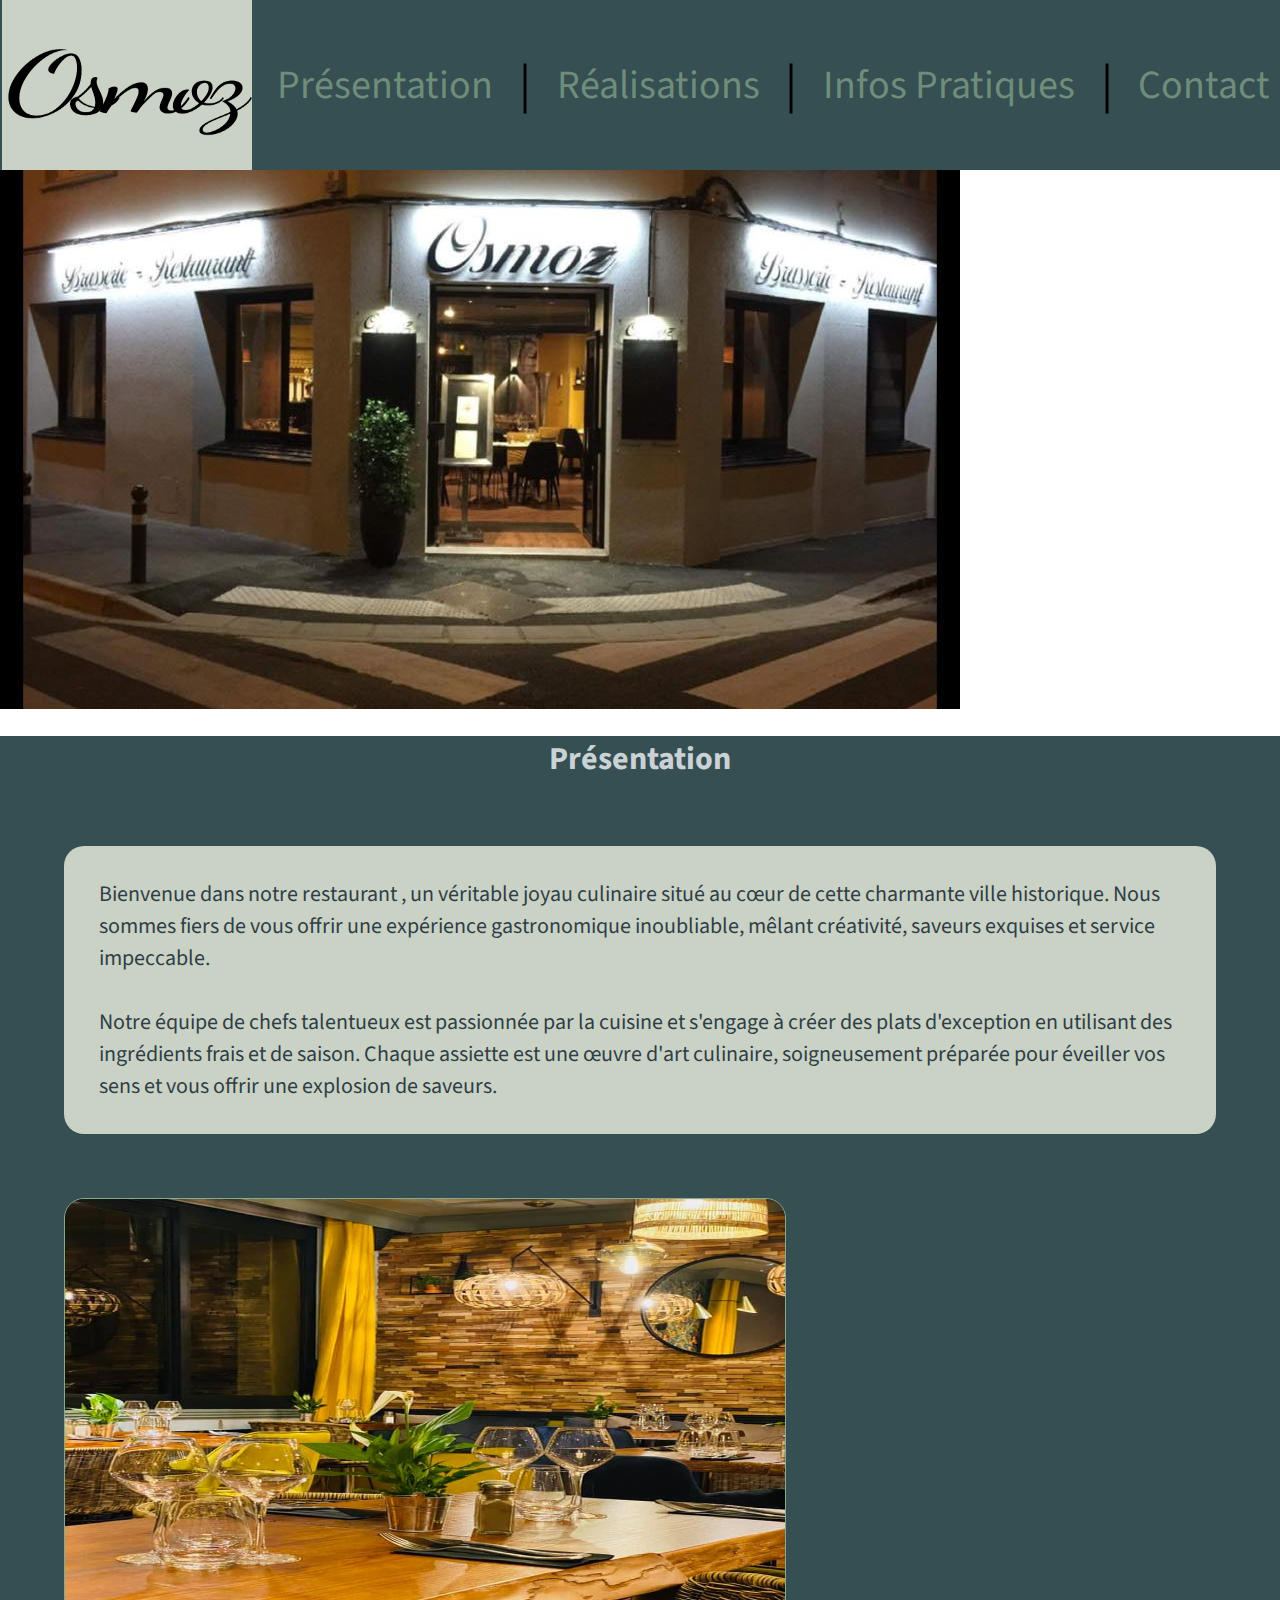
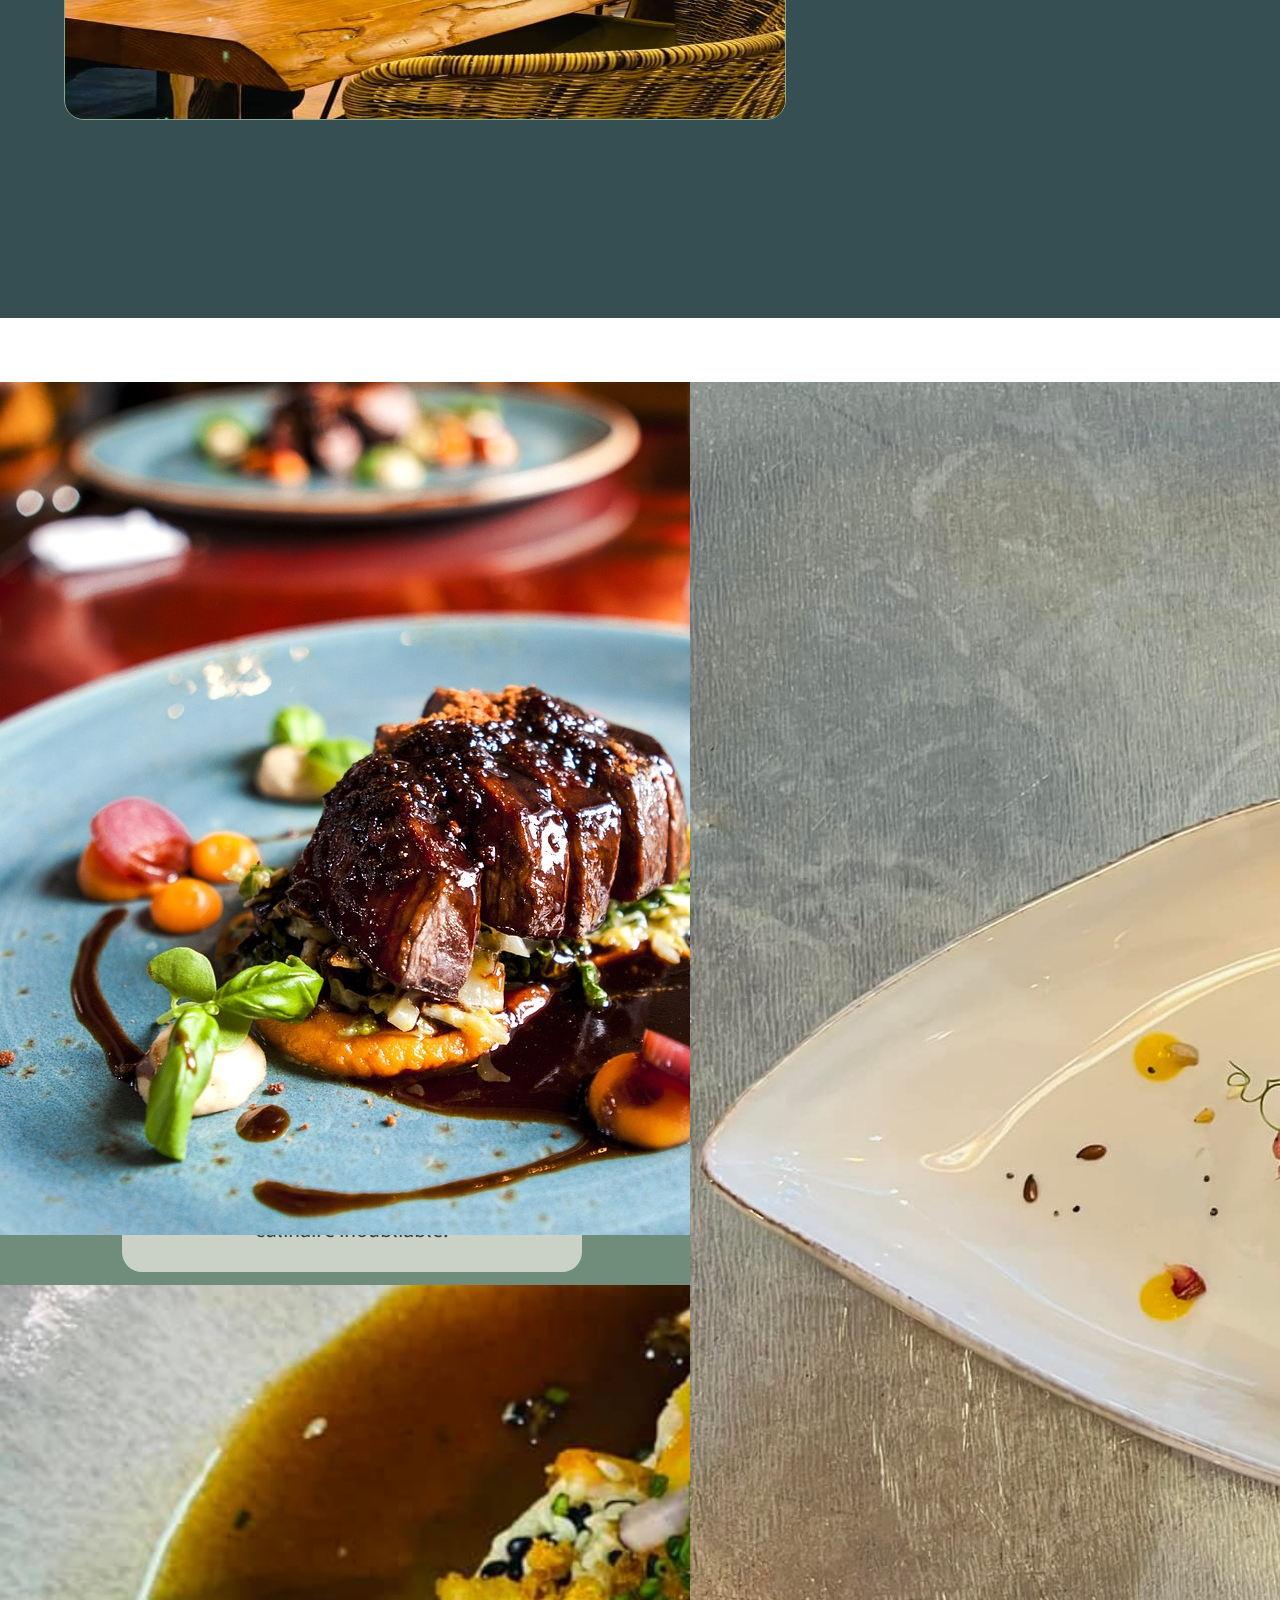
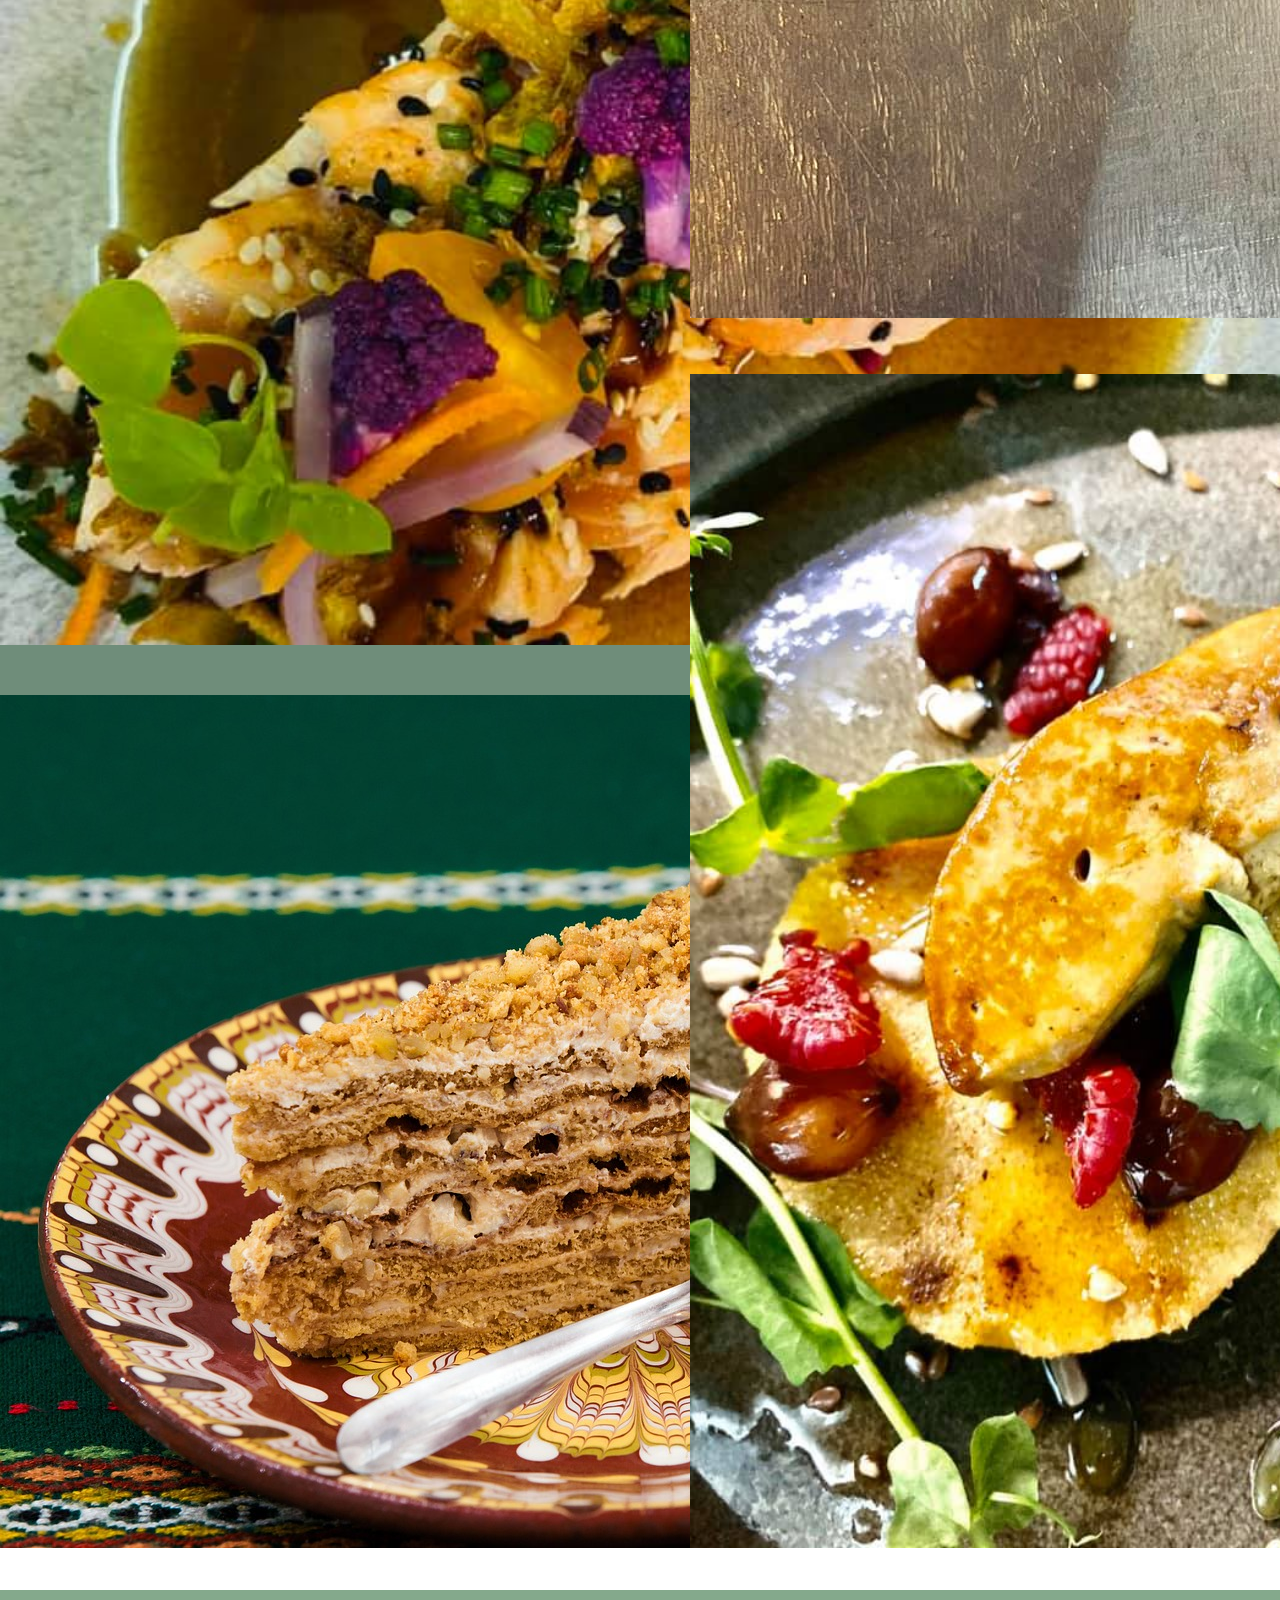
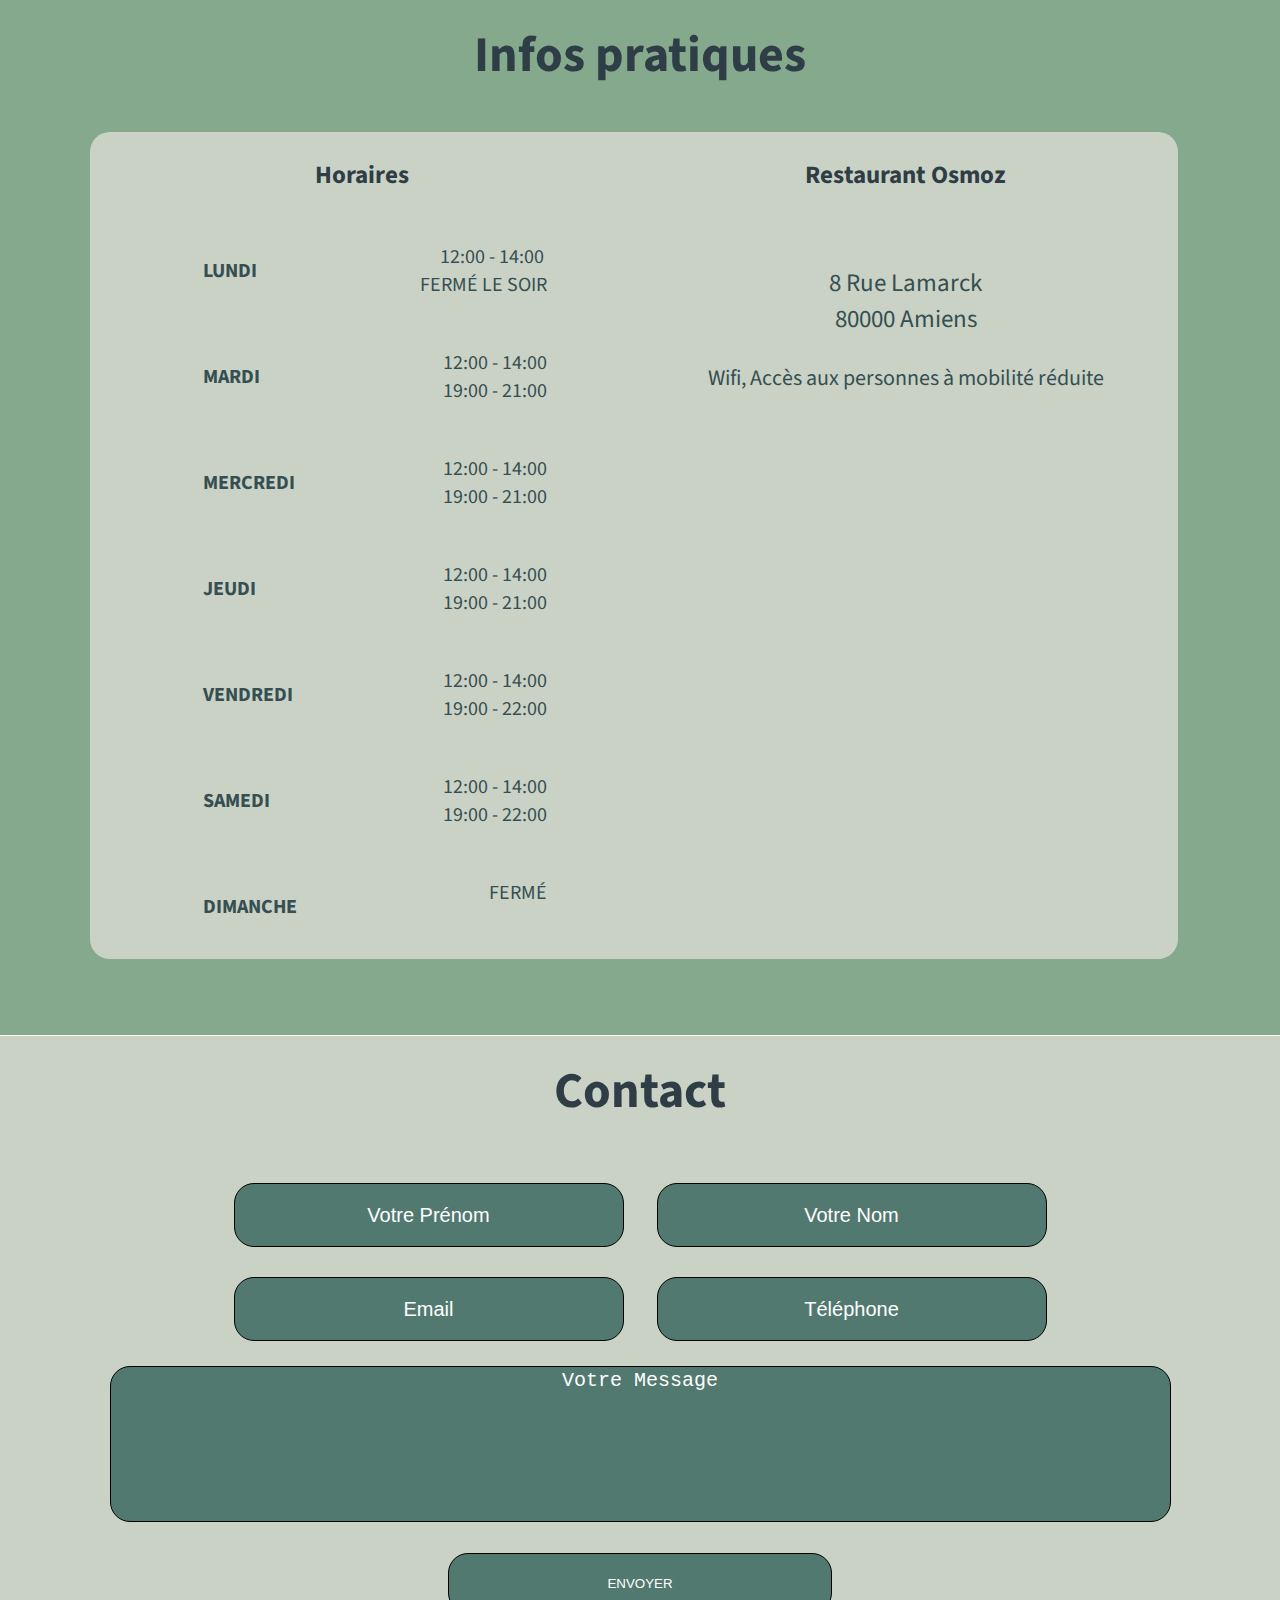
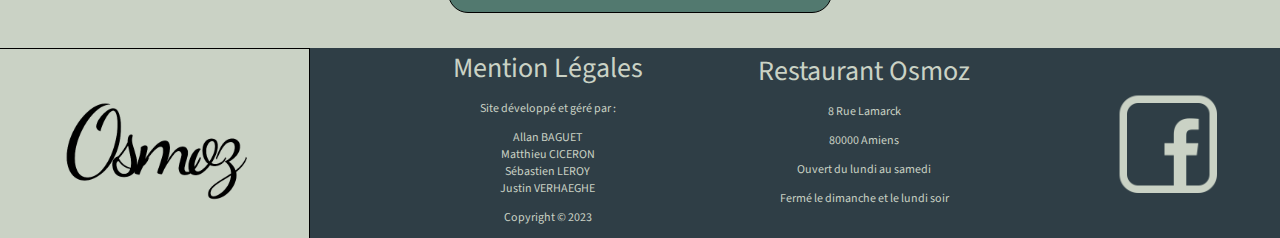
==== commit ef1ace89: "ajout iframe" ====
--- a/index.html
+++ b/index.html
@@ -19,7 +19,7 @@
         <nav>
             <ul class="menu">
                 <li class="imglogo">
-                    <img src="public/assets/img/logo-osmoz.png"  alt="logo">
+                    <img src="public/assets/img/logo-osmoz.png" alt="logo">
                 </li>
                 <li>
                     <a href="Présentation.html"> Présentation </a>
@@ -41,7 +41,7 @@
             </ul>
         </nav>
     </header>
-    
+
     <div class="devanture">
         <img src="public\assets\img\devanture.jpg">
     </div>
@@ -145,7 +145,10 @@
                     80000 Amiens
                 </p>
                 <p class="PMR">Wifi, Accès aux personnes à mobilité réduite</p>
-                <img src="./public/assets/img/Capture_d_écran_2023-06-01_153254.png" width="600px" height="520px">
+                <iframe id="iframeosmoz" title="Google map Osmoz" width="600px" height="500px"
+                    src="https://www.google.com/maps/embed?pb=!1m14!1m8!1m3!1d10281.613153665945!2d2.2987839!3d49.8912315!3m2!1i1024!2i768!4f13.1!3m3!1m2!1s0x47e7844726f0aa91%3A0x19c8fc2f97900c53!2sRestaurant%20Osmoz!5e0!3m2!1sfr!2sfr!4v1685951284386!5m2!1sfr!2sfr"
+                    style="border:0;" allowfullscreen="" loading="lazy" referrerpolicy="no-referrer-when-downgrade">
+                </iframe>
             </div>
         </div>
         <div class="blank">
--- a/public/assets/css/style.css
+++ b/public/assets/css/style.css
@@ -66,7 +66,7 @@
     background-color: #CAD2C5;
     border-radius: 20px;
     margin-left: 5%;
-    font-size:x-large;
+    font-size:22px;
 }
 .intro{
     margin: 5%;
@@ -89,6 +89,7 @@
 }
 .block-pres{
     width:40%;
+    padding-bottom: 1%;
     height: fit-content;
     text-align: center;
 }
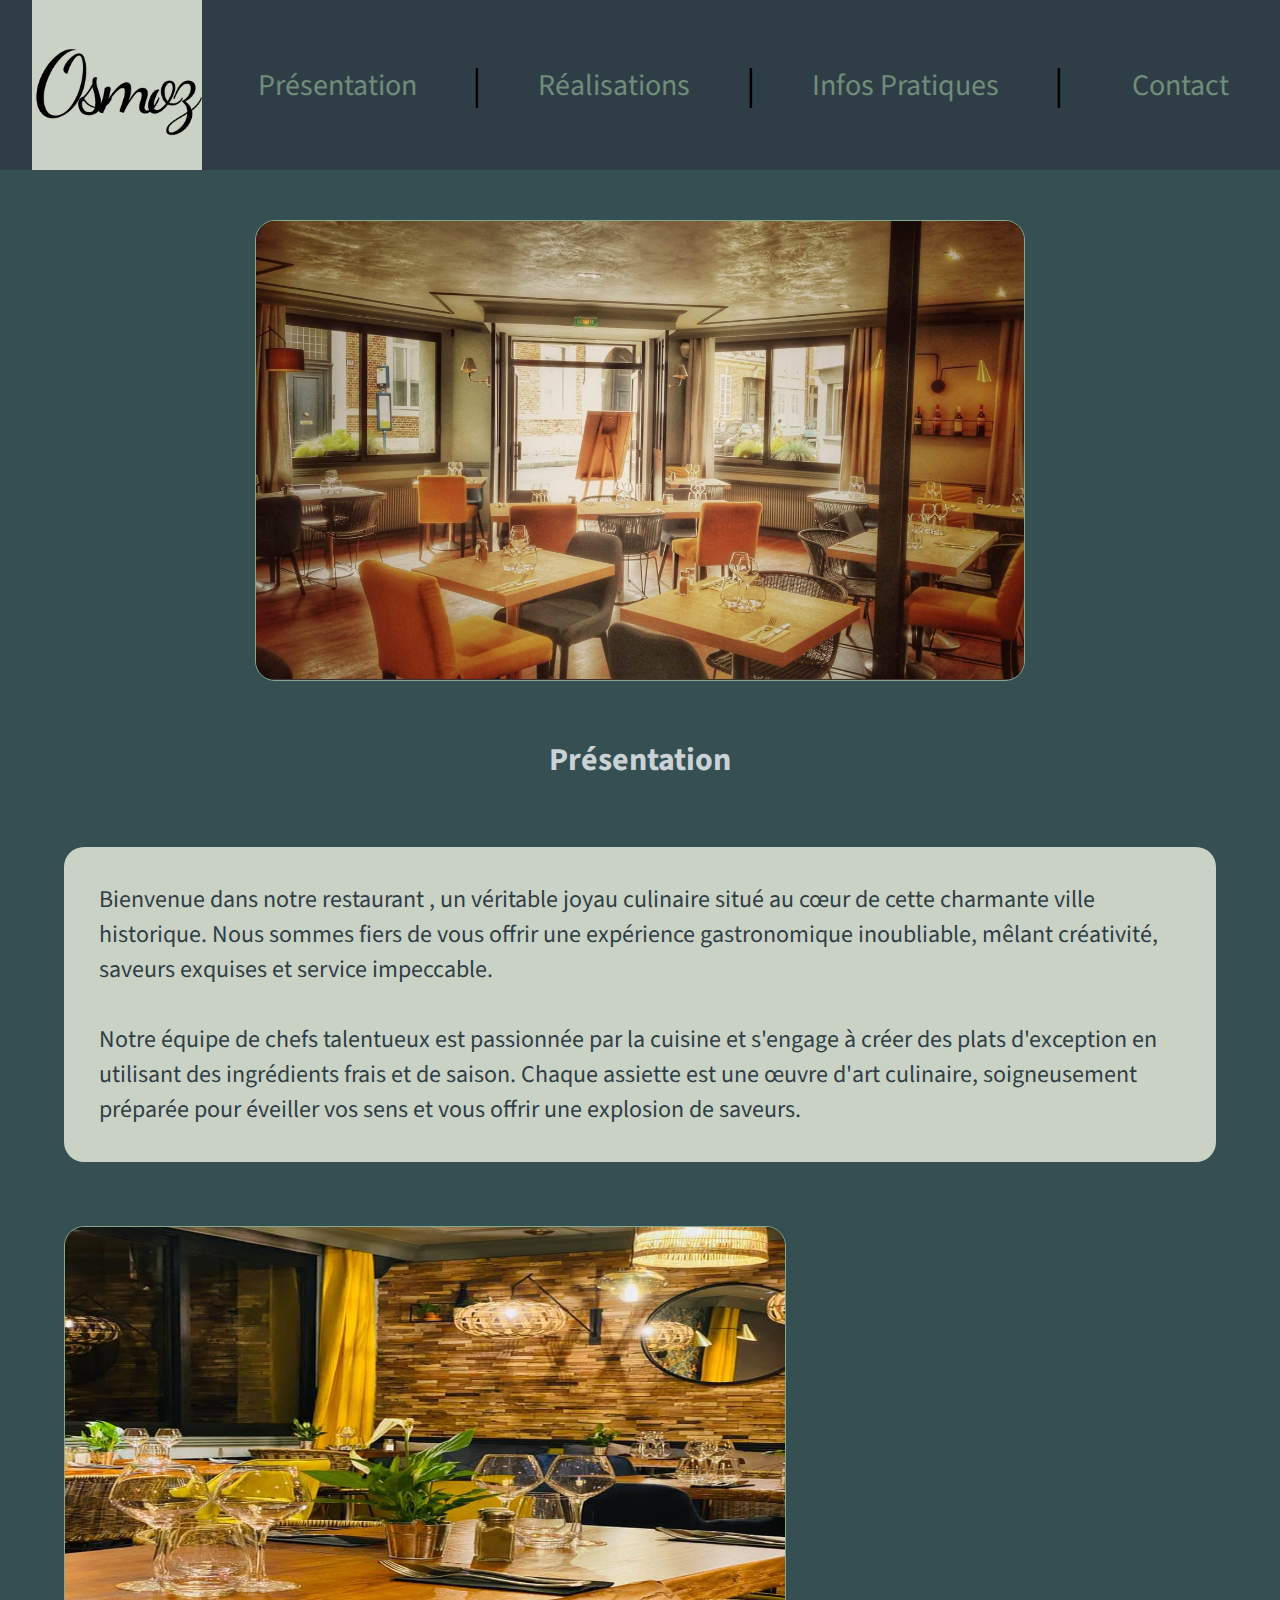
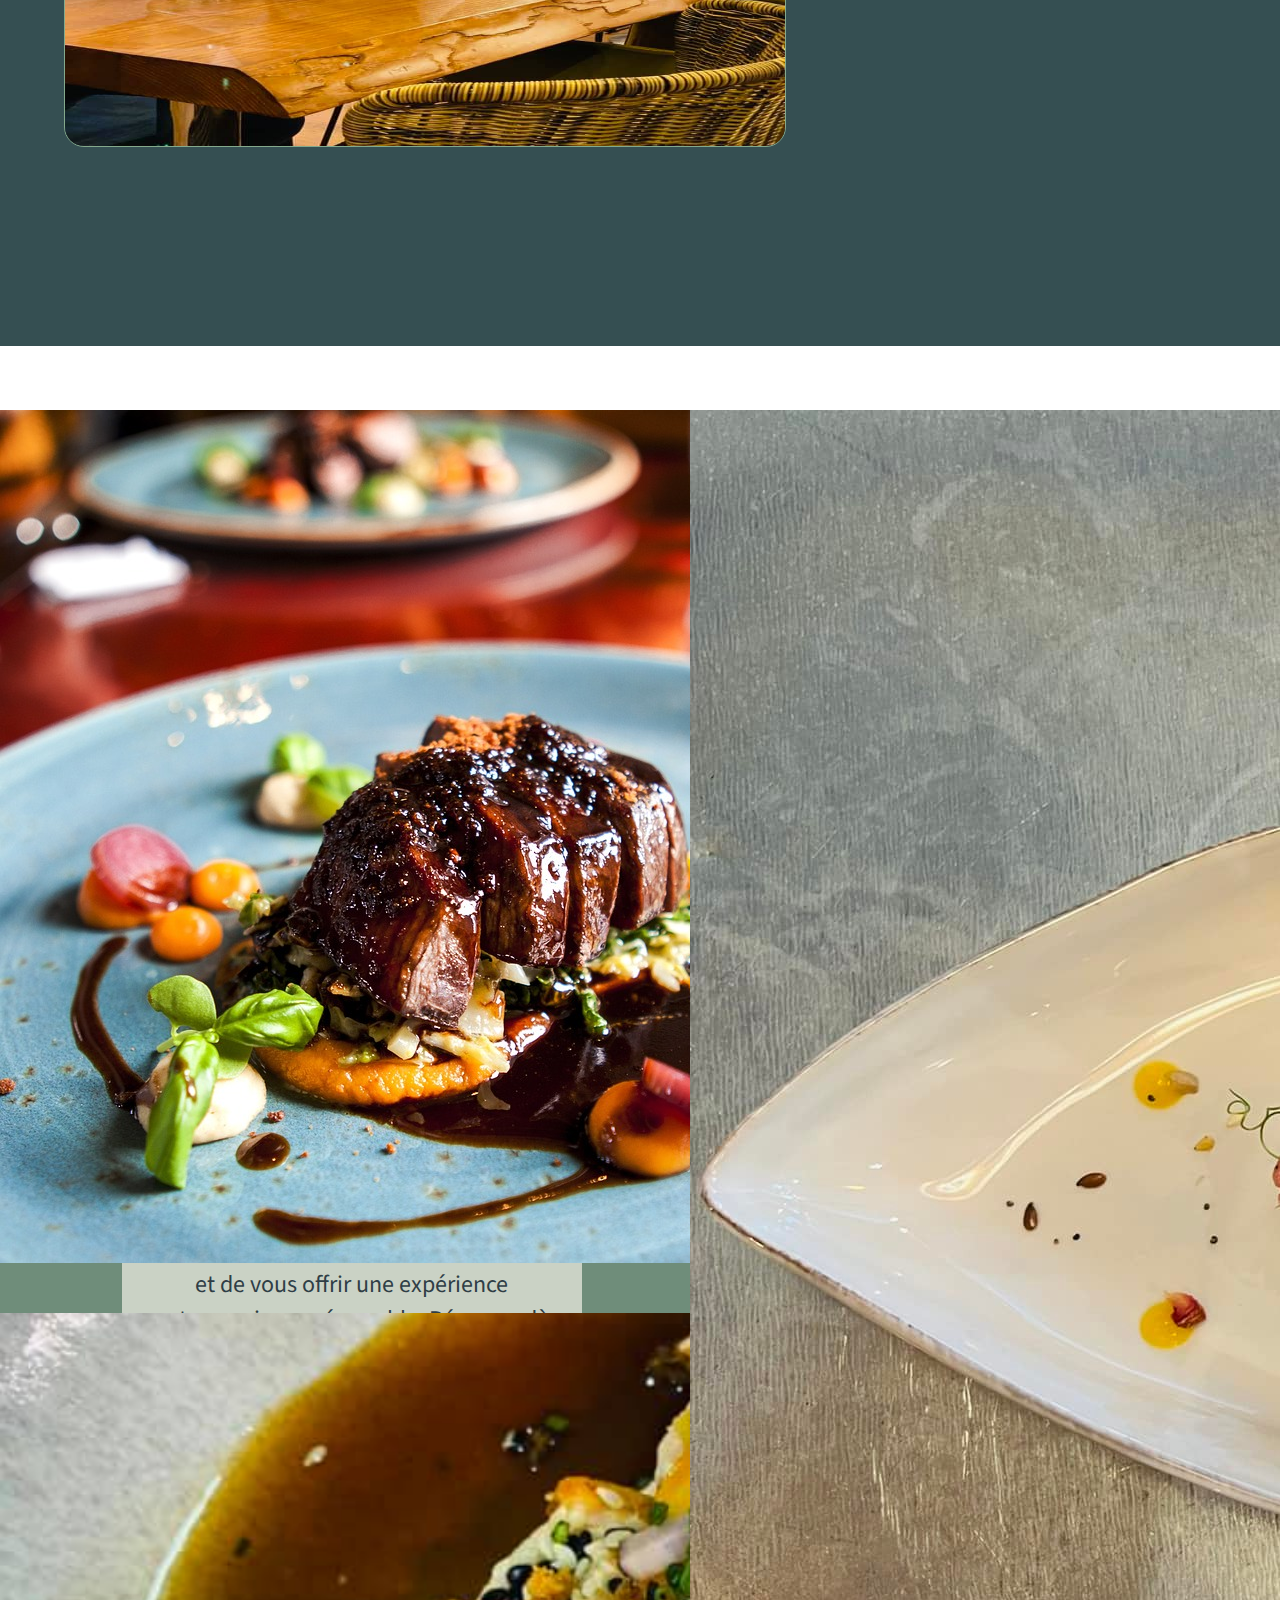
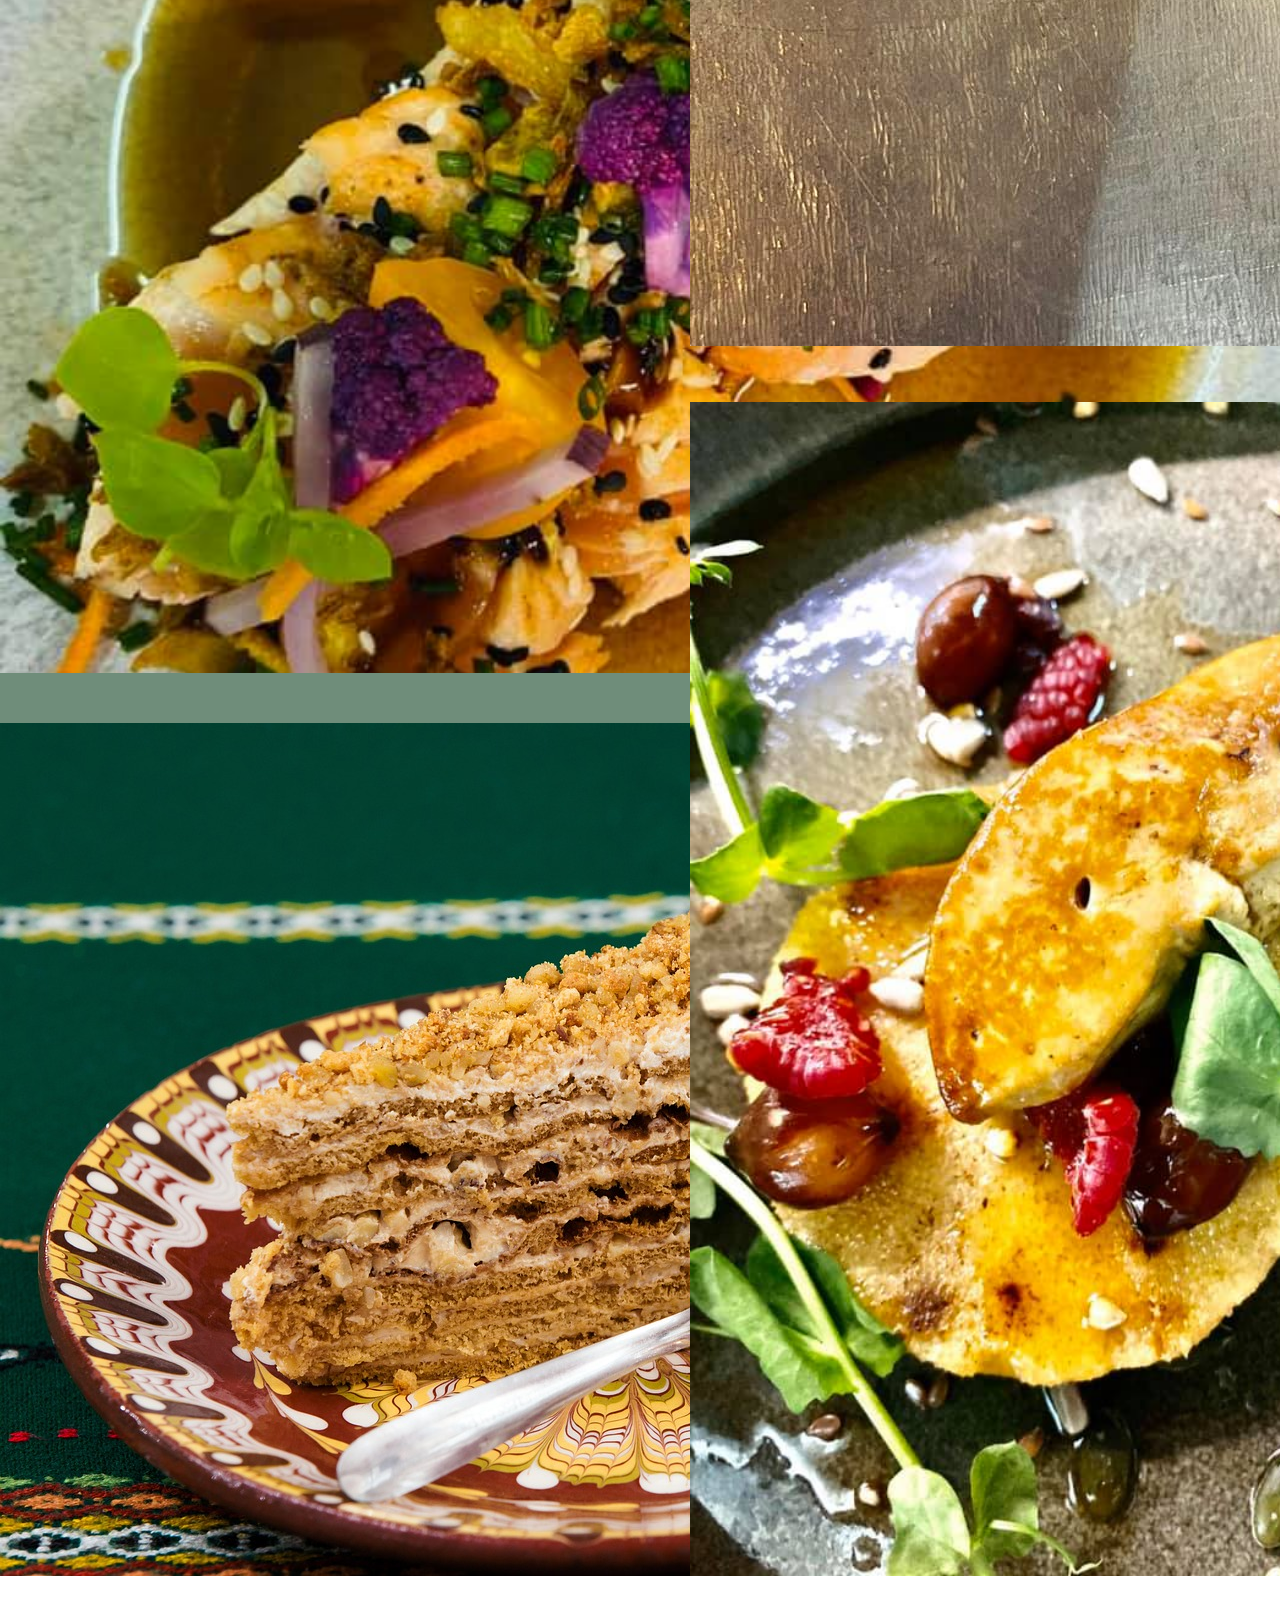
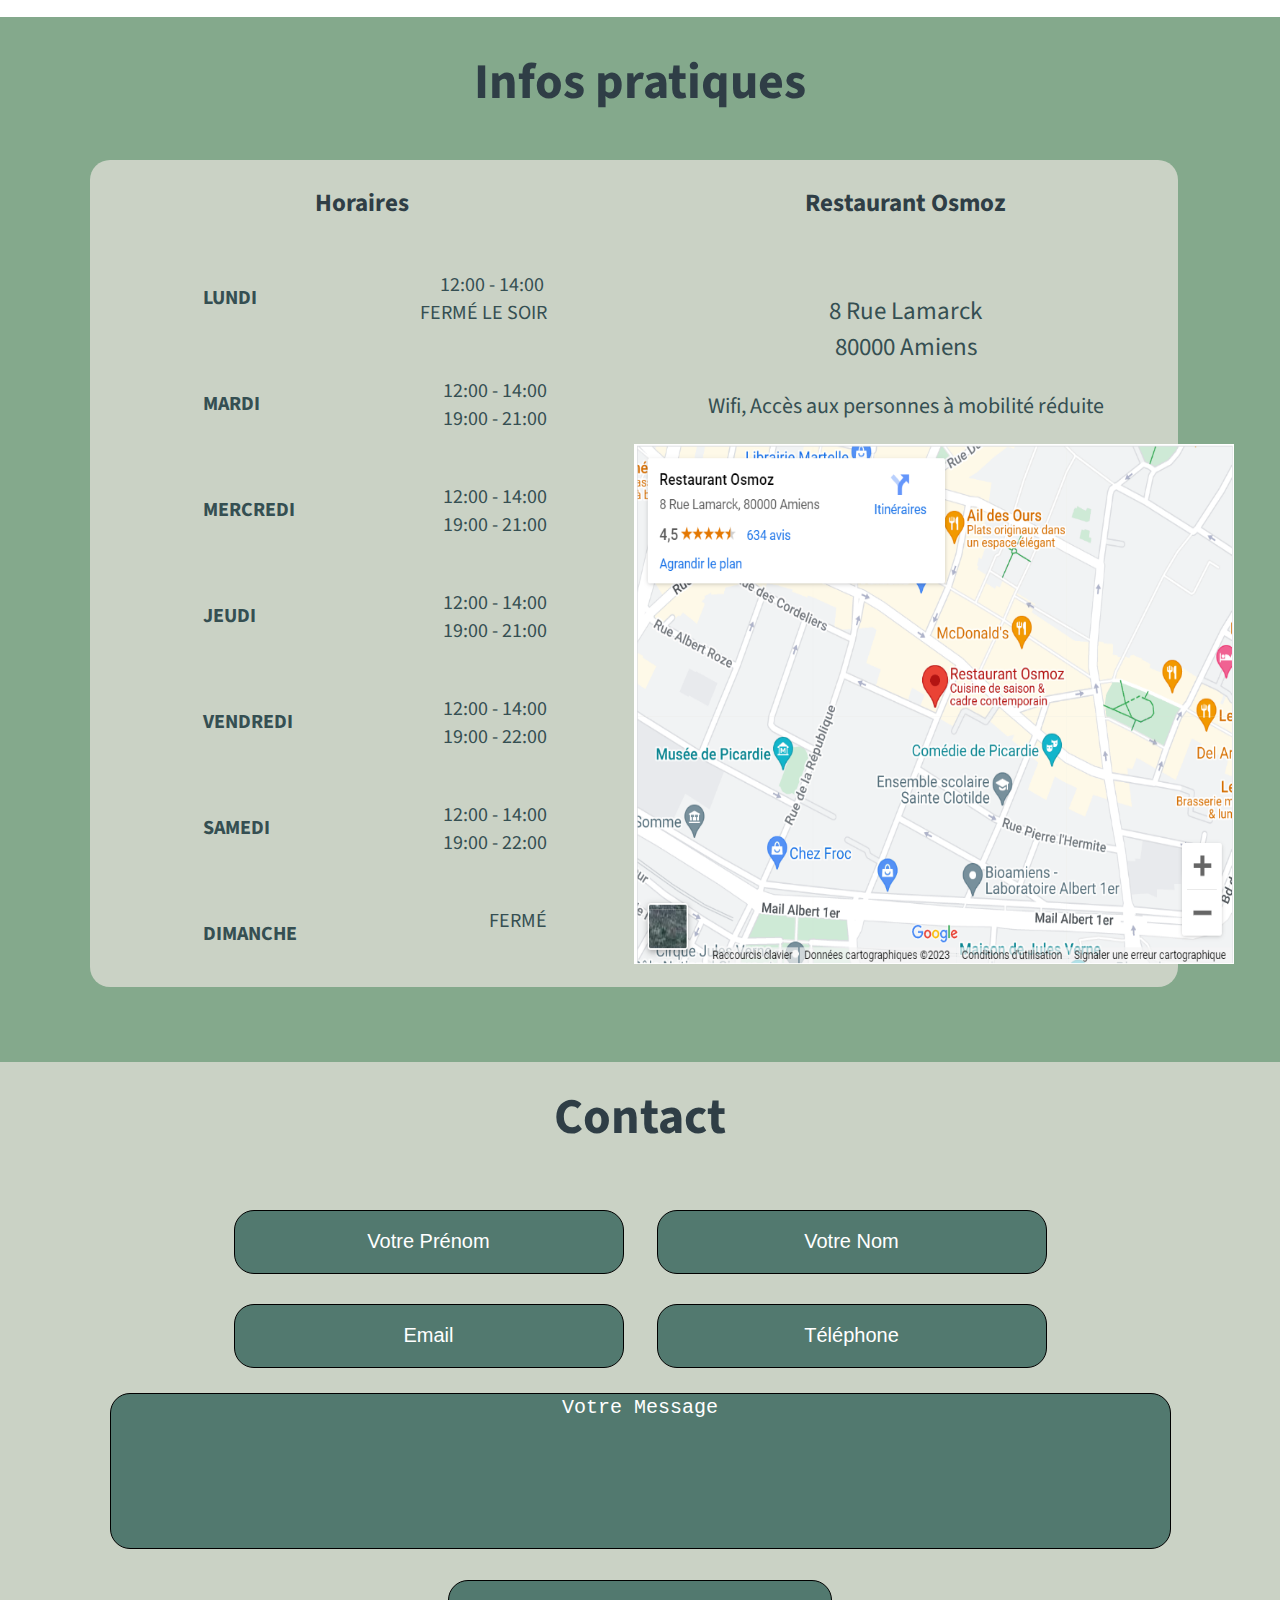
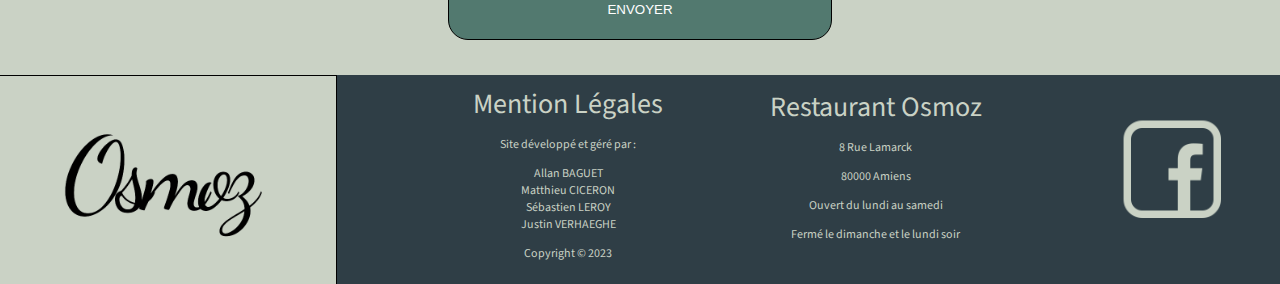
==== commit b4b43e8b: "modif devanture" ====
--- a/index.html
+++ b/index.html
@@ -17,35 +17,35 @@
 
     <header>
         <nav>
-            <ul class="menu">
+            <ul class="menu" id="haut">
                 <li class="imglogo">
-                    <img src="public/assets/img/logo-osmoz.png" alt="logo">
+                    <img src="public/assets/img/logo-osmoz.png"  alt="logo">
                 </li>
                 <li>
-                    <a href="Présentation.html"> Présentation </a>
+                    <a href="#Presentation"> Présentation </a>
                 </li>
                 <span>|</span>
 
                 <li>
-                    <a href=" Réalisations.html">Réalisations </a>
+                    <a href="#realisations">Réalisations </a>
                 </li>
                 <span>|</span>
 
-                <li><a href=" Infos Pratiques.html">Infos Pratiques </a>
+                <li><a href="#infos">Infos Pratiques </a>
                 </li>
                 <span>|</span>
 
                 <li>
-                    <a href="Contact.html">Contact</a>
+                    <a href="#contact">Contact</a>
                 </li>
             </ul>
         </nav>
     </header>
-
+    
     <div class="devanture">
-        <img src="public\assets\img\devanture.jpg">
-    </div>
-    <div class="Presentation">
+        <img src="public\assets\img\devanture.png">
+    </div>
+    <div class="Presentation" id="Presentation">
         <h1>Présentation</h1>
         <div class="txt-presentation intro">
             <p class="marg-text"><br>Bienvenue dans notre restaurant , un véritable joyau culinaire situé au cœur de
@@ -81,7 +81,7 @@
 
     </div>
 
-    <div class="realisations">
+    <div class="realisations" id="realisations">
         <div class="premierecolonne">
             <img src="public/assets/img/plat3.jpg" alt="photo1">
             <img src="public/assets/img/plat2.jpg" alt="photo2">
@@ -101,7 +101,7 @@
     </div>
 
     <div class="containercolor">
-        <div class="titleinfo">
+        <div class="titleinfo" id="infos">
             <h2>Infos pratiques</h2>
         </div>
         <div class="containerinfo">
@@ -145,10 +145,7 @@
                     80000 Amiens
                 </p>
                 <p class="PMR">Wifi, Accès aux personnes à mobilité réduite</p>
-                <iframe id="iframeosmoz" title="Google map Osmoz" width="600px" height="500px"
-                    src="https://www.google.com/maps/embed?pb=!1m14!1m8!1m3!1d10281.613153665945!2d2.2987839!3d49.8912315!3m2!1i1024!2i768!4f13.1!3m3!1m2!1s0x47e7844726f0aa91%3A0x19c8fc2f97900c53!2sRestaurant%20Osmoz!5e0!3m2!1sfr!2sfr!4v1685951284386!5m2!1sfr!2sfr"
-                    style="border:0;" allowfullscreen="" loading="lazy" referrerpolicy="no-referrer-when-downgrade">
-                </iframe>
+                <img src="./public/assets/img/Capture_d_écran_2023-06-01_153254.png" width="600px" height="520px">
             </div>
         </div>
         <div class="blank">
@@ -156,7 +153,7 @@
         </div>
     </div>
 
-    <div class="end">
+    <div class="end" id="contact">
         <!-- contact -->
         <div class="contact" id="contact">
             <h2 class="h2contact">Contact</h2>
@@ -175,7 +172,7 @@
         <!-- footer -->
         <div class="footer">
             <div id="logo">
-                <img src="public/assets/img/logo-osmoz.png" alt="logo-osmoz" id="logo-osmoz">
+                <a href="#haut"><img src="public/assets/img/logo-osmoz.png" alt="logo-osmoz" id="logo-osmoz"></a>
             </div>
             <div class="footercenter">
                 <div class="footercenterleft">
@@ -200,7 +197,7 @@
                 </div>
             </div>
             <div class="logo-fb">
-                <img src="public/assets/img/logo-fb.png" alt="facebook">
+                <a href="https://www.facebook.com/osmozamiens/?locale=fr_FR"><img src="public/assets/img/logo-fb.png" alt="facebook"></a>
             </div>
 
         </div>
--- a/public/assets/css/style.css
+++ b/public/assets/css/style.css
@@ -3,13 +3,16 @@
     margin: 0px;
     padding: 0;
 }
+html{
+    scroll-behavior: smooth;
+}
 /* --------------------------------------------DEBUT NAVBAR */
 .menu {
     display: flex;
     align-items: center;  
     justify-content: space-evenly;           
     padding:0;
-    background-color:#354F52 ;                 
+    background-color:#2F3E46 ;                 
 }
 /* ajouter le justify content space-evenly car logo collé à la marge gauche */
 .menu li {
@@ -20,8 +23,7 @@
 }        
  /* ajout d'une margin négative pour que la navbar touche le haut de l'écran  */
 header img{
-    width: 250px;
-    height: 170px;
+    width: 170px;
     background-color:#CAD2C5;
 }
 /* retirer le border radius et redimensionner le logo pour que le space evenly et les bouton soit bien placer */
@@ -30,24 +32,35 @@
 }
 /* ajout de class imglogo dans le html pour pouvoir ciblé seulement la taille du logo */
 .menu a:hover {
-    background-color: #000000;
-    color: #ffe843;
+    background-color: #84A98C;
+    color: #2F3E46;
     border-color: #ffe843;
   }
   .menu a {
     display:block;               
     min-width: 120px;             
-    border-radius: 15%;
+    border-radius: 20px;
     margin: 0.5rem;              
     padding: 0.4rem 0;            
     text-align: center;           
     transition: all 1s ;  
     color: #6F8D7A;                  
     text-decoration: none;
-       font-size: 40px;                 
+    font-size: 30px;                 
 }
 header span{
-    font-size : 50px; 
+    font-size : 40px; 
+}
+.devanture{
+    background-color:#354f52 ; 
+    color: #2F3E46 ;
+    text-align: center; 
+    padding-top: 50px;   
+}
+.devanture img{
+    border: solid #84A98C 1px;
+    width: 60%;
+    border-radius: 20px;
 }
 /* ------------------------------------------FIN NAVBAR */
 
@@ -55,9 +68,12 @@
 .Presentation h1{
     color:#cad2d5 ;
     text-align: center;
+    margin: 0;
+    padding-top: 50px;
 }
 .Presentation{
-    background-color:#354f52 ; color: #2F3E46  ;
+    background-color:#354f52 ; 
+    color: #2F3E46  ;
 }
 .Presentation div{
     color: #2F3E46;
@@ -66,7 +82,7 @@
     background-color: #CAD2C5;
     border-radius: 20px;
     margin-left: 5%;
-    font-size:22px;
+    font-size:x-large;
 }
 .intro{
     margin: 5%;
@@ -89,7 +105,6 @@
 }
 .block-pres{
     width:40%;
-    padding-bottom: 1%;
     height: fit-content;
     text-align: center;
 }
@@ -140,7 +155,7 @@
 /* ------------------------------------------DEBUT SECTION INFO */
 .containercolor {
     background-color: #84A98C;
-    margin-bottom: -41px;
+    margin-bottom: -42px;
 }
 .titleinfo h2 {
     font-style: normal;
@@ -274,6 +289,7 @@
 }
 #logo-osmoz{
  width: 60%;
+ margin-left: 60px;
 }
 .footercenter{
     text-align: center;
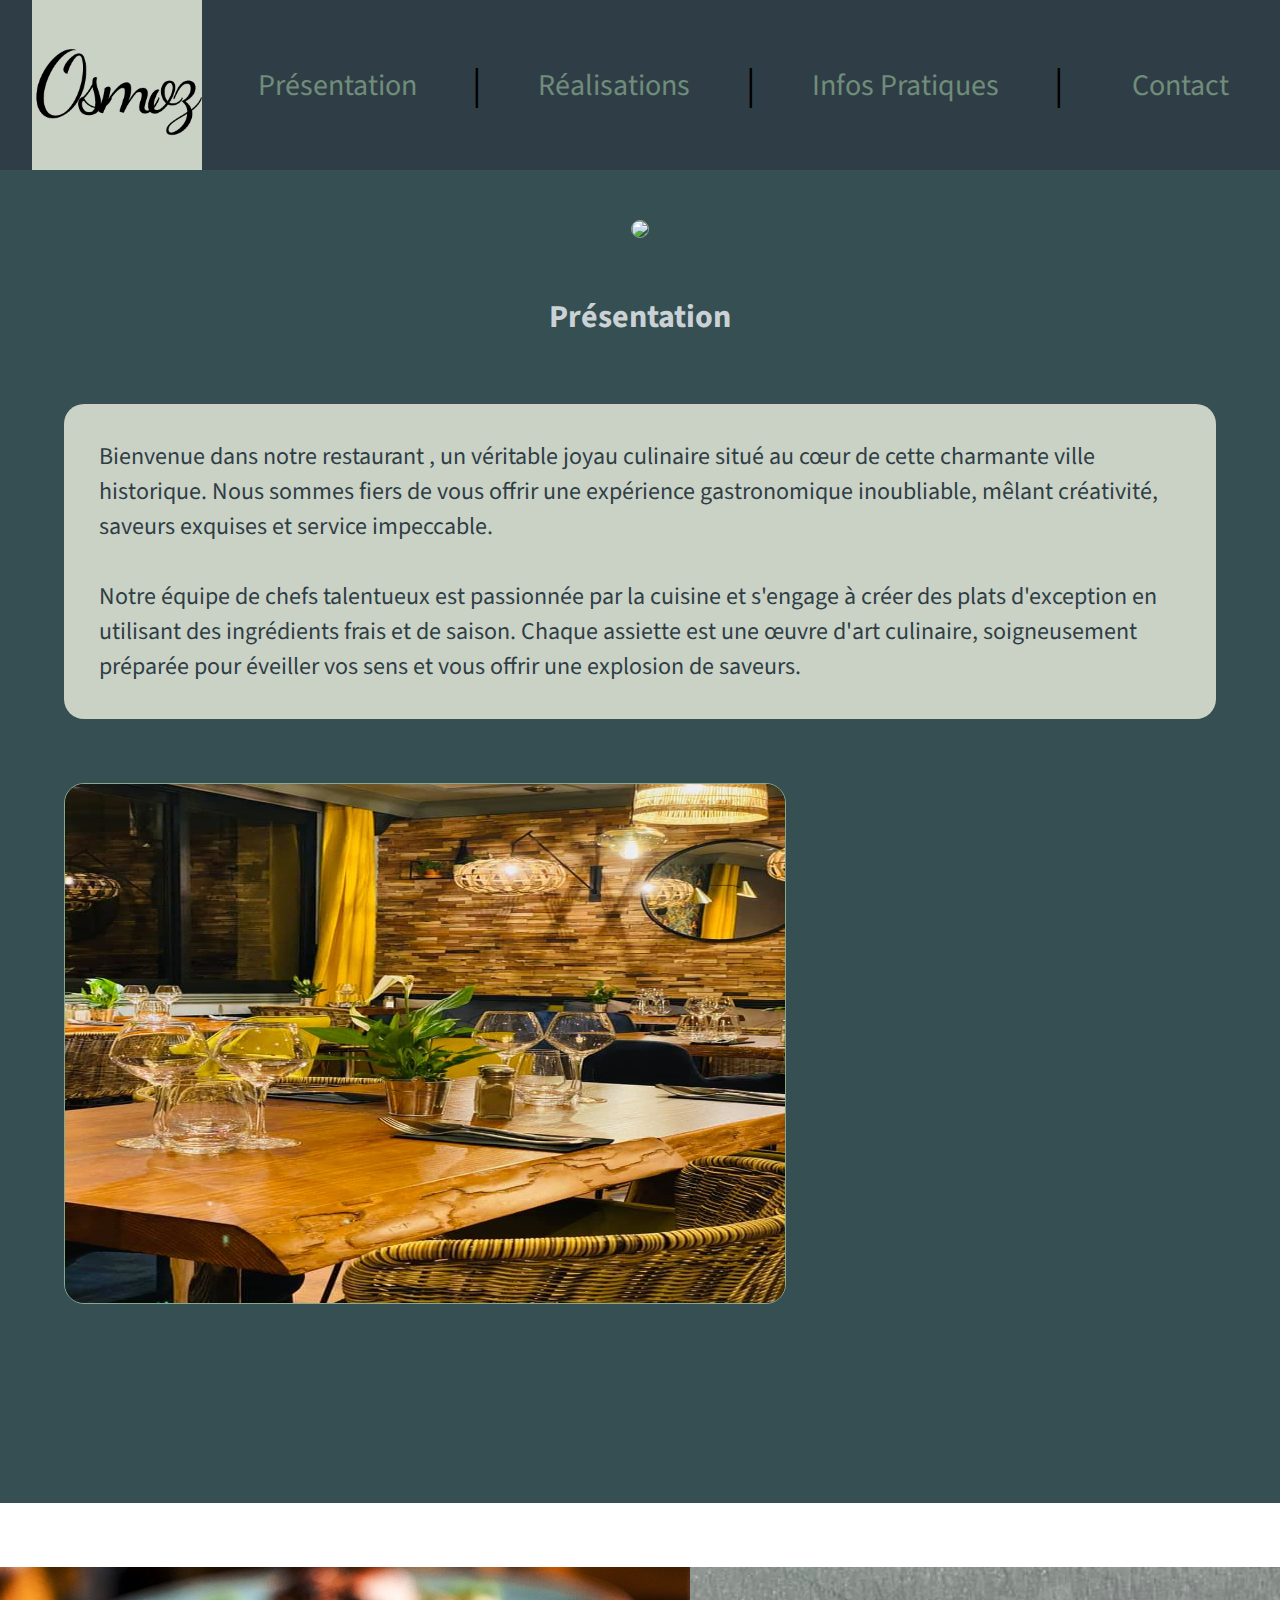
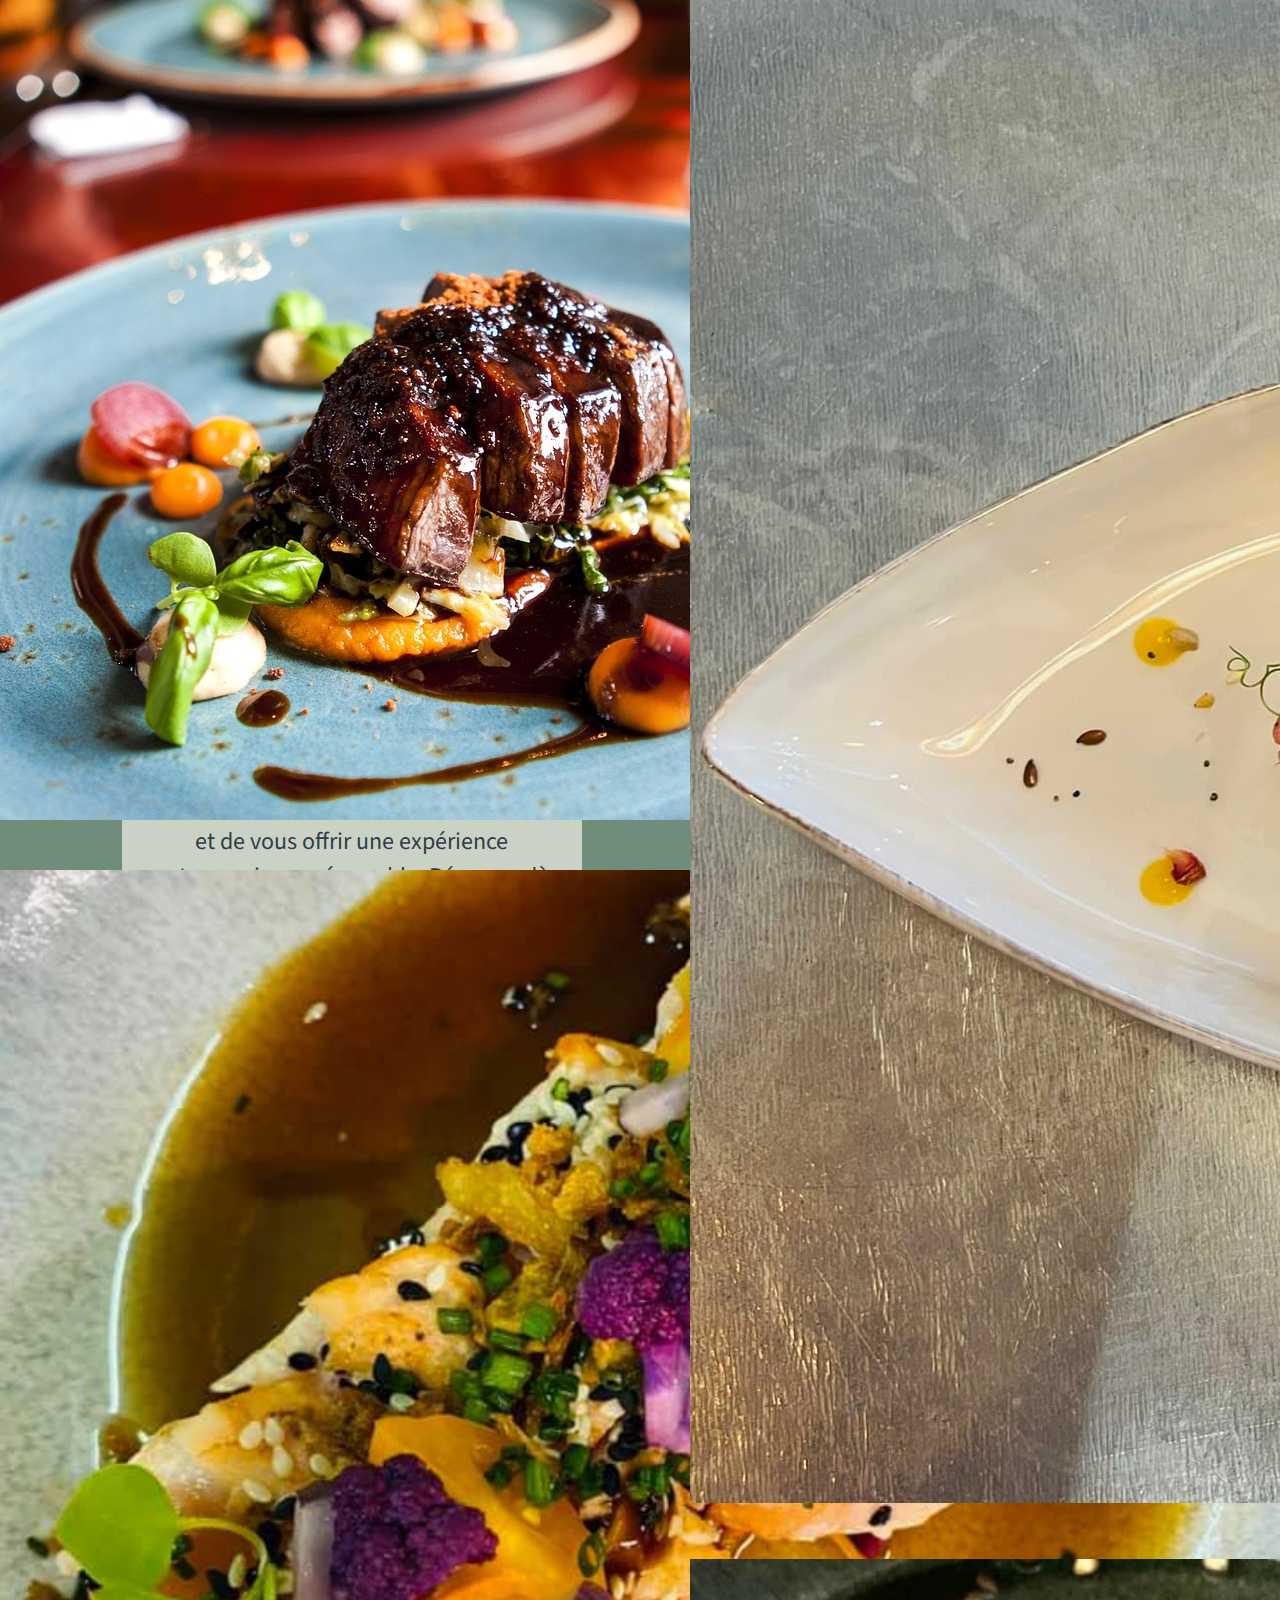
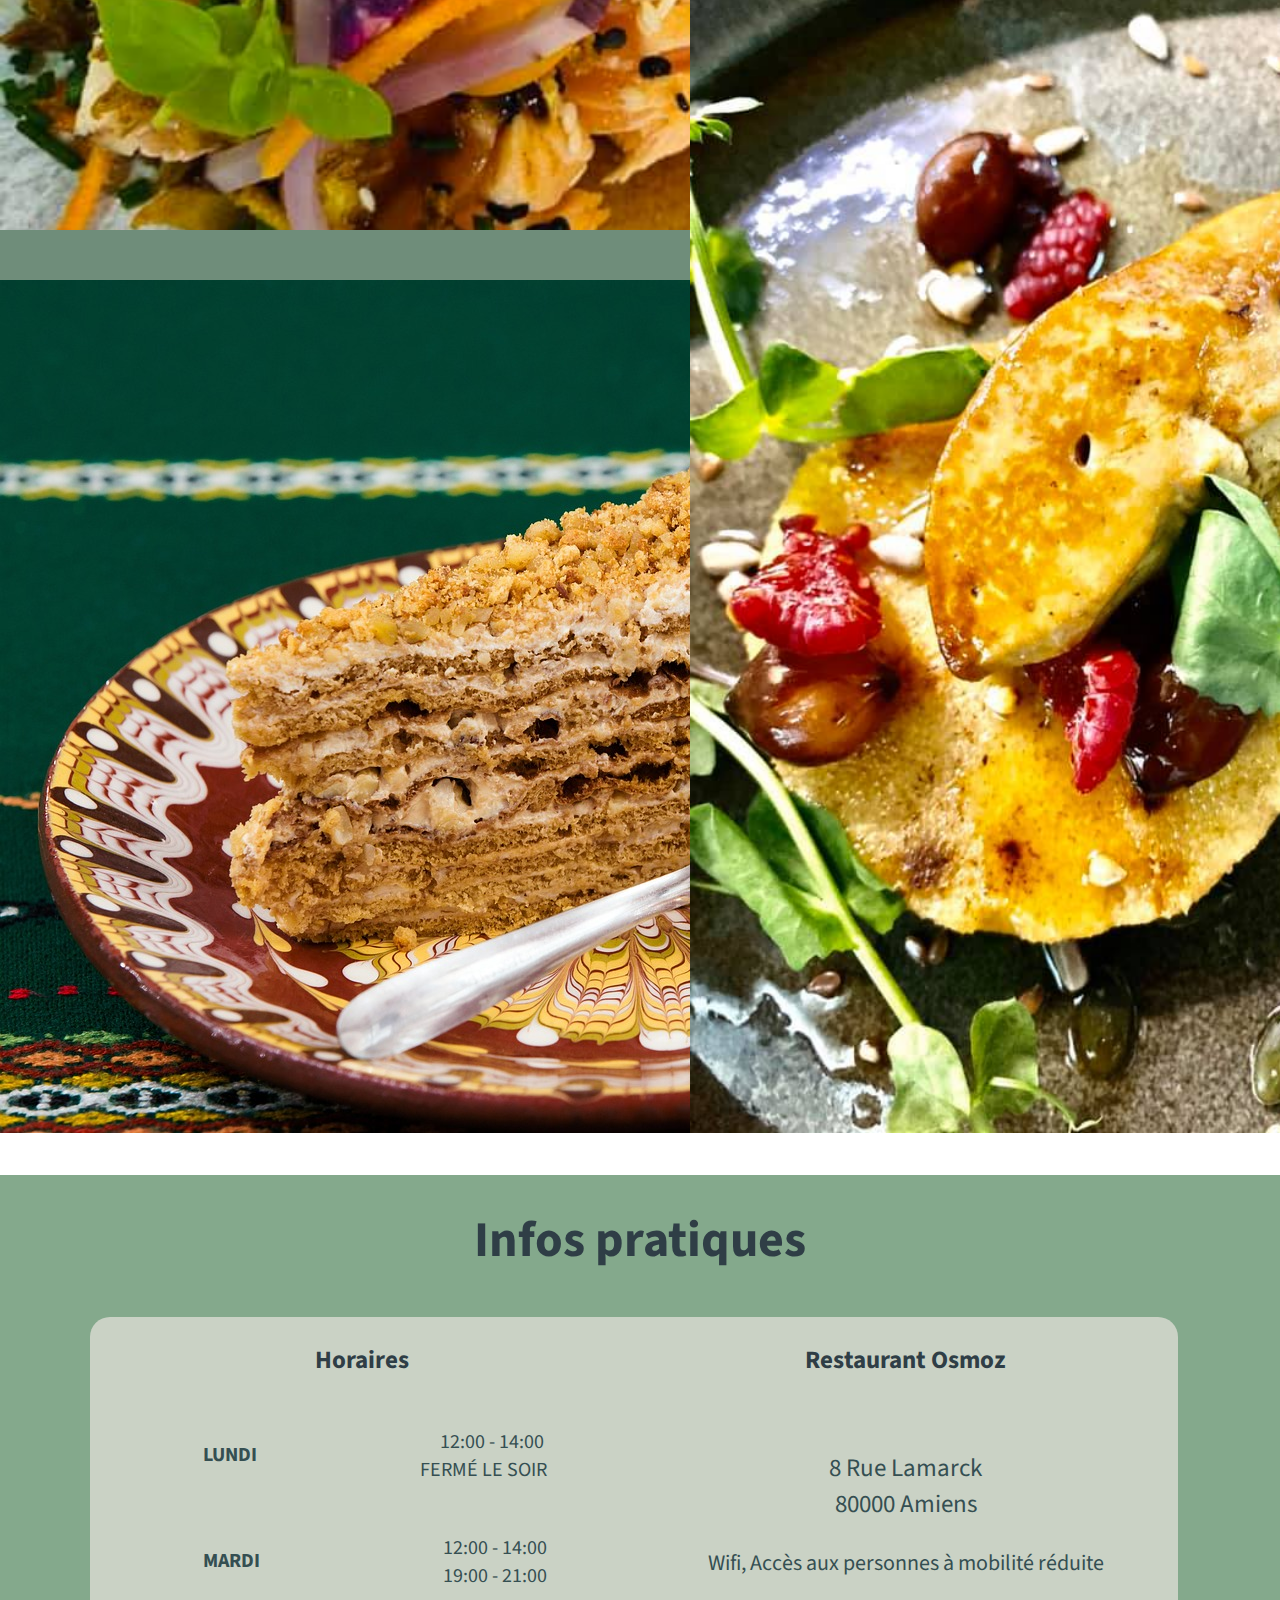
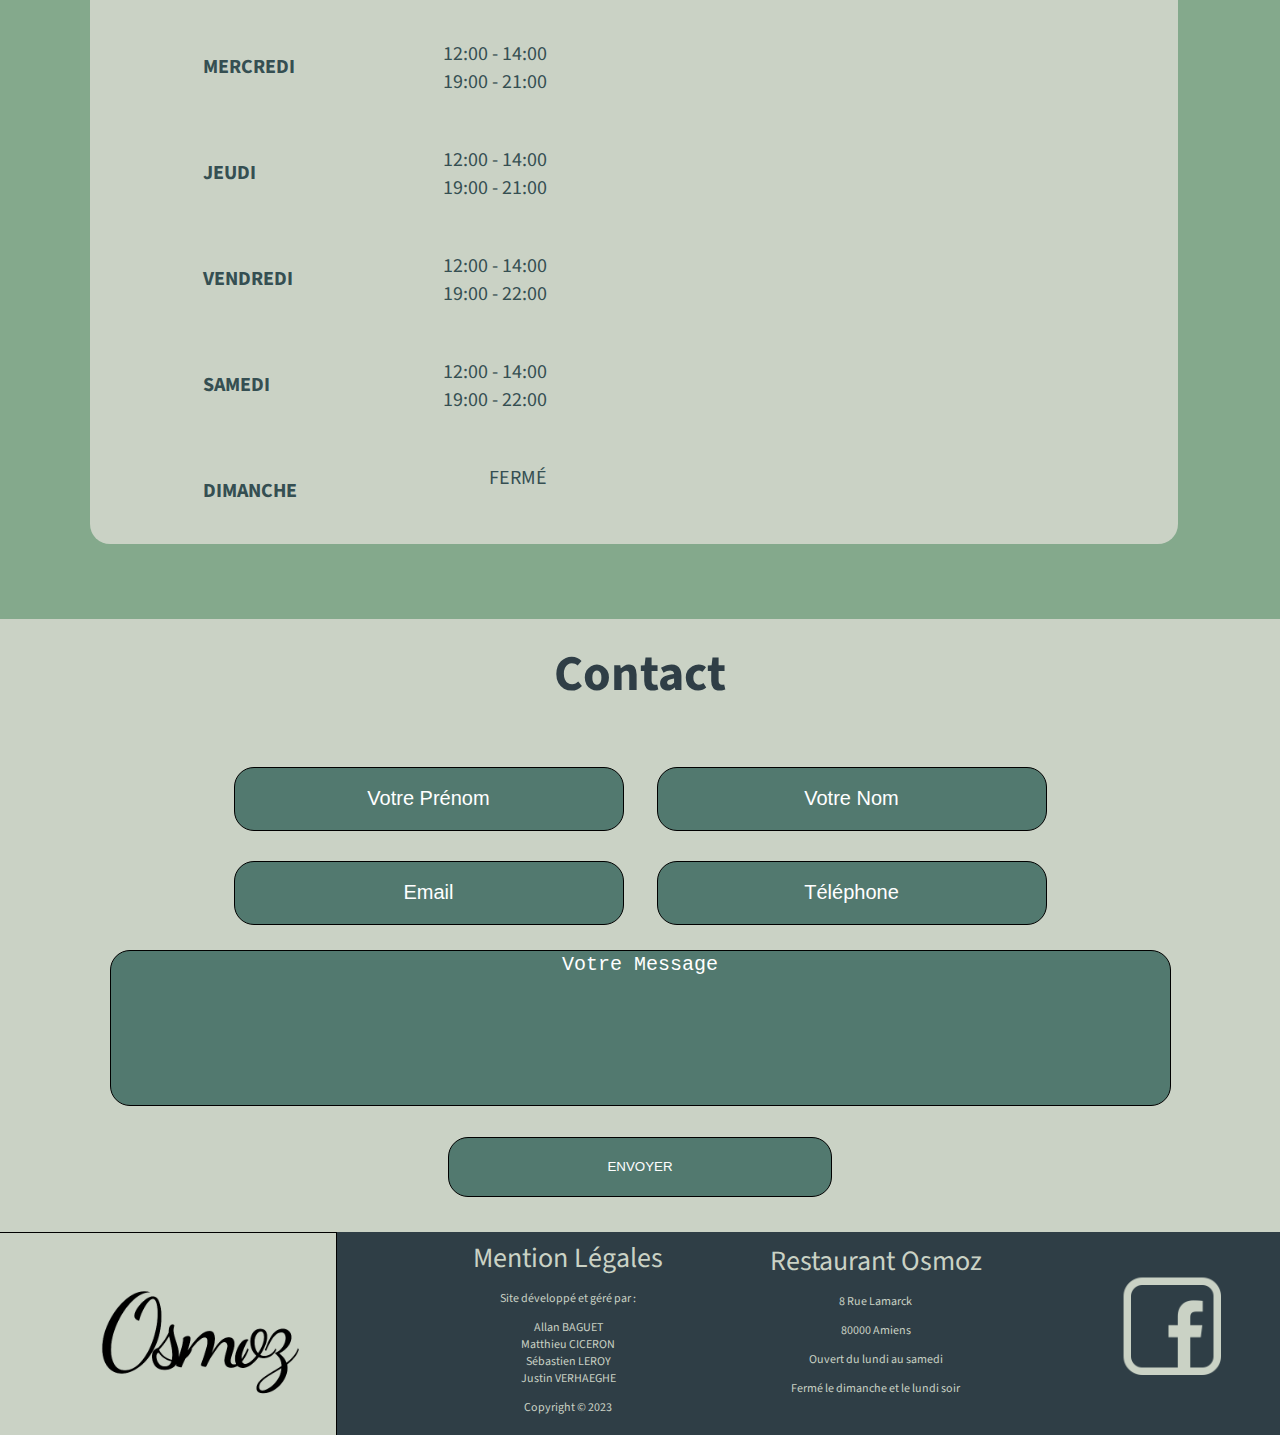
==== commit 865c8008: "Merge pull request #9 from allanbaguet/iframe" ====
--- a/index.html
+++ b/index.html
@@ -17,35 +17,35 @@
 
     <header>
         <nav>
-            <ul class="menu" id="haut">
+            <ul class="menu">
                 <li class="imglogo">
-                    <img src="public/assets/img/logo-osmoz.png"  alt="logo">
+                    <img src="public/assets/img/logo-osmoz.png" alt="logo">
                 </li>
                 <li>
-                    <a href="#Presentation"> Présentation </a>
+                    <a href="Présentation.html"> Présentation </a>
                 </li>
                 <span>|</span>
 
                 <li>
-                    <a href="#realisations">Réalisations </a>
+                    <a href=" Réalisations.html">Réalisations </a>
                 </li>
                 <span>|</span>
 
-                <li><a href="#infos">Infos Pratiques </a>
+                <li><a href=" Infos Pratiques.html">Infos Pratiques </a>
                 </li>
                 <span>|</span>
 
                 <li>
-                    <a href="#contact">Contact</a>
+                    <a href="Contact.html">Contact</a>
                 </li>
             </ul>
         </nav>
     </header>
-    
+
     <div class="devanture">
-        <img src="public\assets\img\devanture.png">
-    </div>
-    <div class="Presentation" id="Presentation">
+        <img src="public\assets\img\devanture.jpg">
+    </div>
+    <div class="Presentation">
         <h1>Présentation</h1>
         <div class="txt-presentation intro">
             <p class="marg-text"><br>Bienvenue dans notre restaurant , un véritable joyau culinaire situé au cœur de
@@ -81,7 +81,7 @@
 
     </div>
 
-    <div class="realisations" id="realisations">
+    <div class="realisations">
         <div class="premierecolonne">
             <img src="public/assets/img/plat3.jpg" alt="photo1">
             <img src="public/assets/img/plat2.jpg" alt="photo2">
@@ -101,7 +101,7 @@
     </div>
 
     <div class="containercolor">
-        <div class="titleinfo" id="infos">
+        <div class="titleinfo">
             <h2>Infos pratiques</h2>
         </div>
         <div class="containerinfo">
@@ -145,7 +145,10 @@
                     80000 Amiens
                 </p>
                 <p class="PMR">Wifi, Accès aux personnes à mobilité réduite</p>
-                <img src="./public/assets/img/Capture_d_écran_2023-06-01_153254.png" width="600px" height="520px">
+                <iframe id="iframeosmoz" title="Google map Osmoz" width="600px" height="500px"
+                    src="https://www.google.com/maps/embed?pb=!1m14!1m8!1m3!1d10281.613153665945!2d2.2987839!3d49.8912315!3m2!1i1024!2i768!4f13.1!3m3!1m2!1s0x47e7844726f0aa91%3A0x19c8fc2f97900c53!2sRestaurant%20Osmoz!5e0!3m2!1sfr!2sfr!4v1685951284386!5m2!1sfr!2sfr"
+                    style="border:0;" allowfullscreen="" loading="lazy" referrerpolicy="no-referrer-when-downgrade">
+                </iframe>
             </div>
         </div>
         <div class="blank">
@@ -153,7 +156,7 @@
         </div>
     </div>
 
-    <div class="end" id="contact">
+    <div class="end">
         <!-- contact -->
         <div class="contact" id="contact">
             <h2 class="h2contact">Contact</h2>
@@ -172,7 +175,7 @@
         <!-- footer -->
         <div class="footer">
             <div id="logo">
-                <a href="#haut"><img src="public/assets/img/logo-osmoz.png" alt="logo-osmoz" id="logo-osmoz"></a>
+                <img src="public/assets/img/logo-osmoz.png" alt="logo-osmoz" id="logo-osmoz">
             </div>
             <div class="footercenter">
                 <div class="footercenterleft">
@@ -197,7 +200,7 @@
                 </div>
             </div>
             <div class="logo-fb">
-                <a href="https://www.facebook.com/osmozamiens/?locale=fr_FR"><img src="public/assets/img/logo-fb.png" alt="facebook"></a>
+                <img src="public/assets/img/logo-fb.png" alt="facebook">
             </div>
 
         </div>
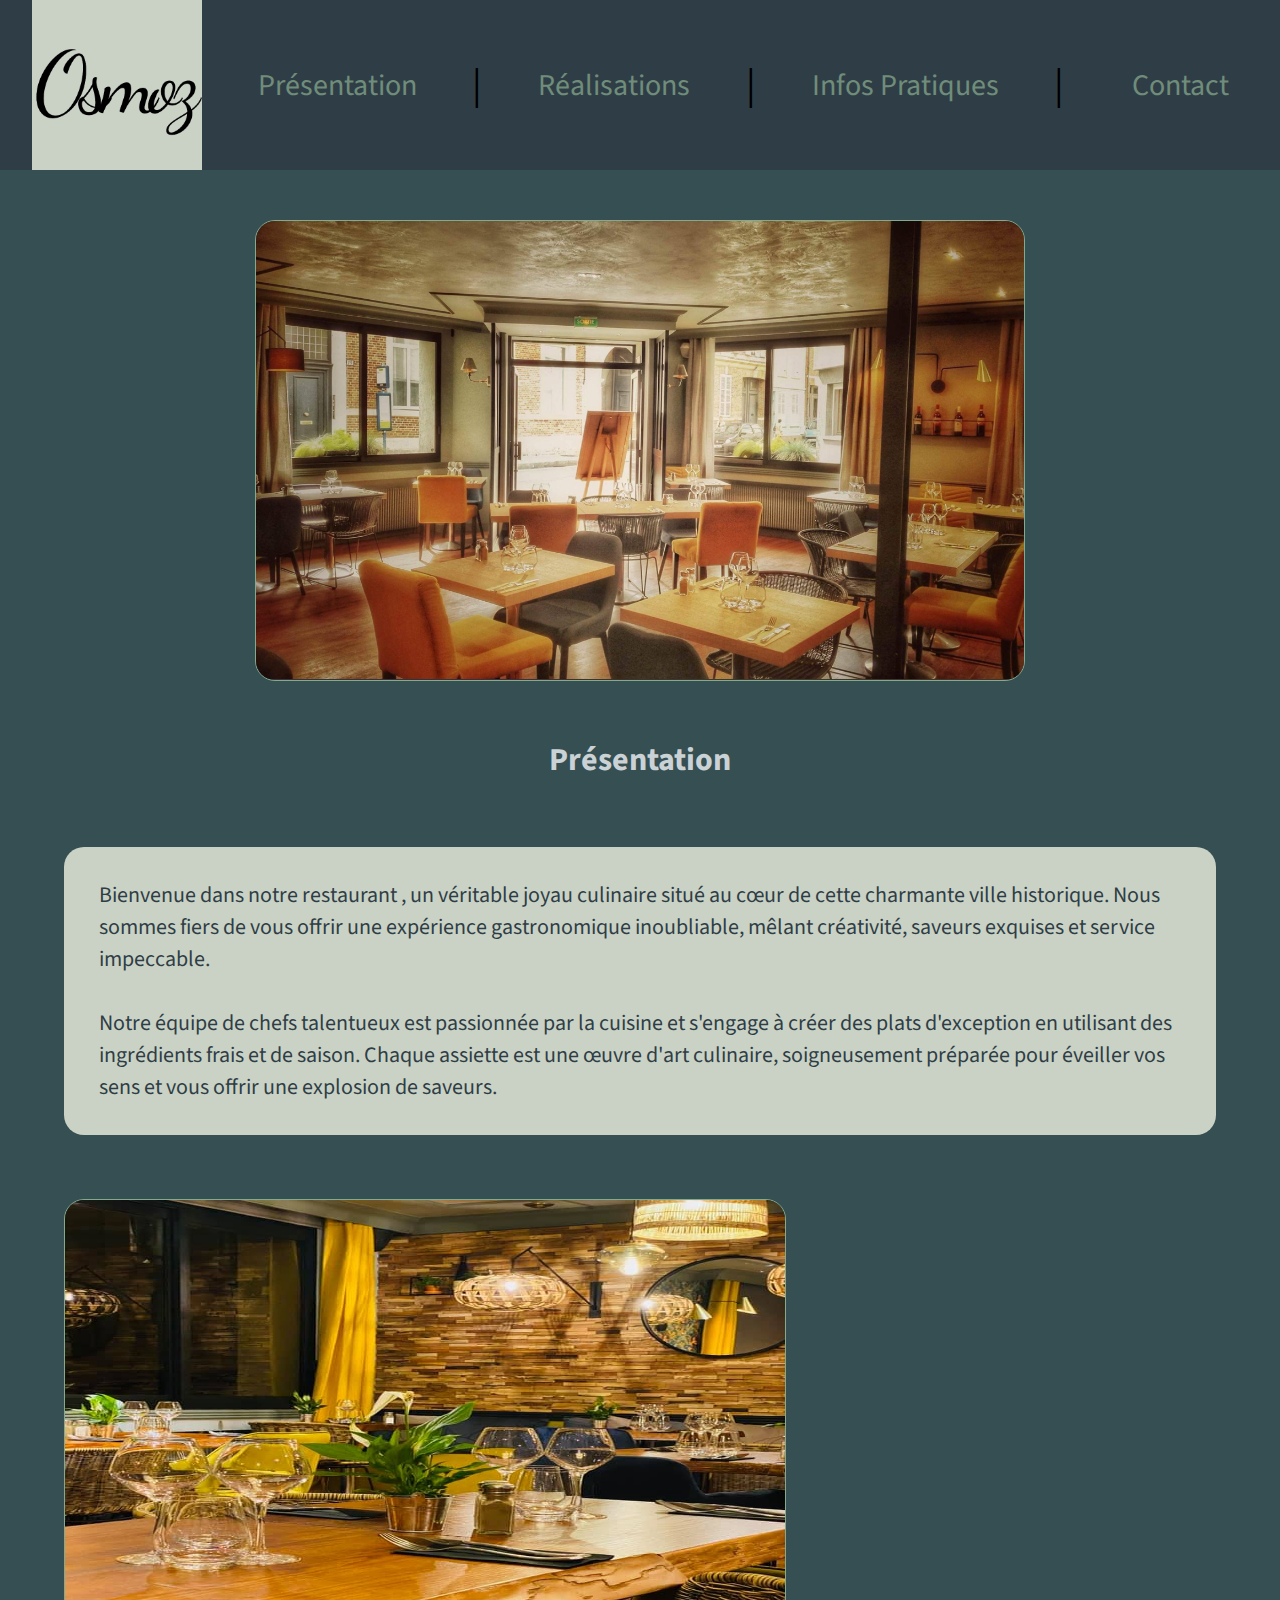
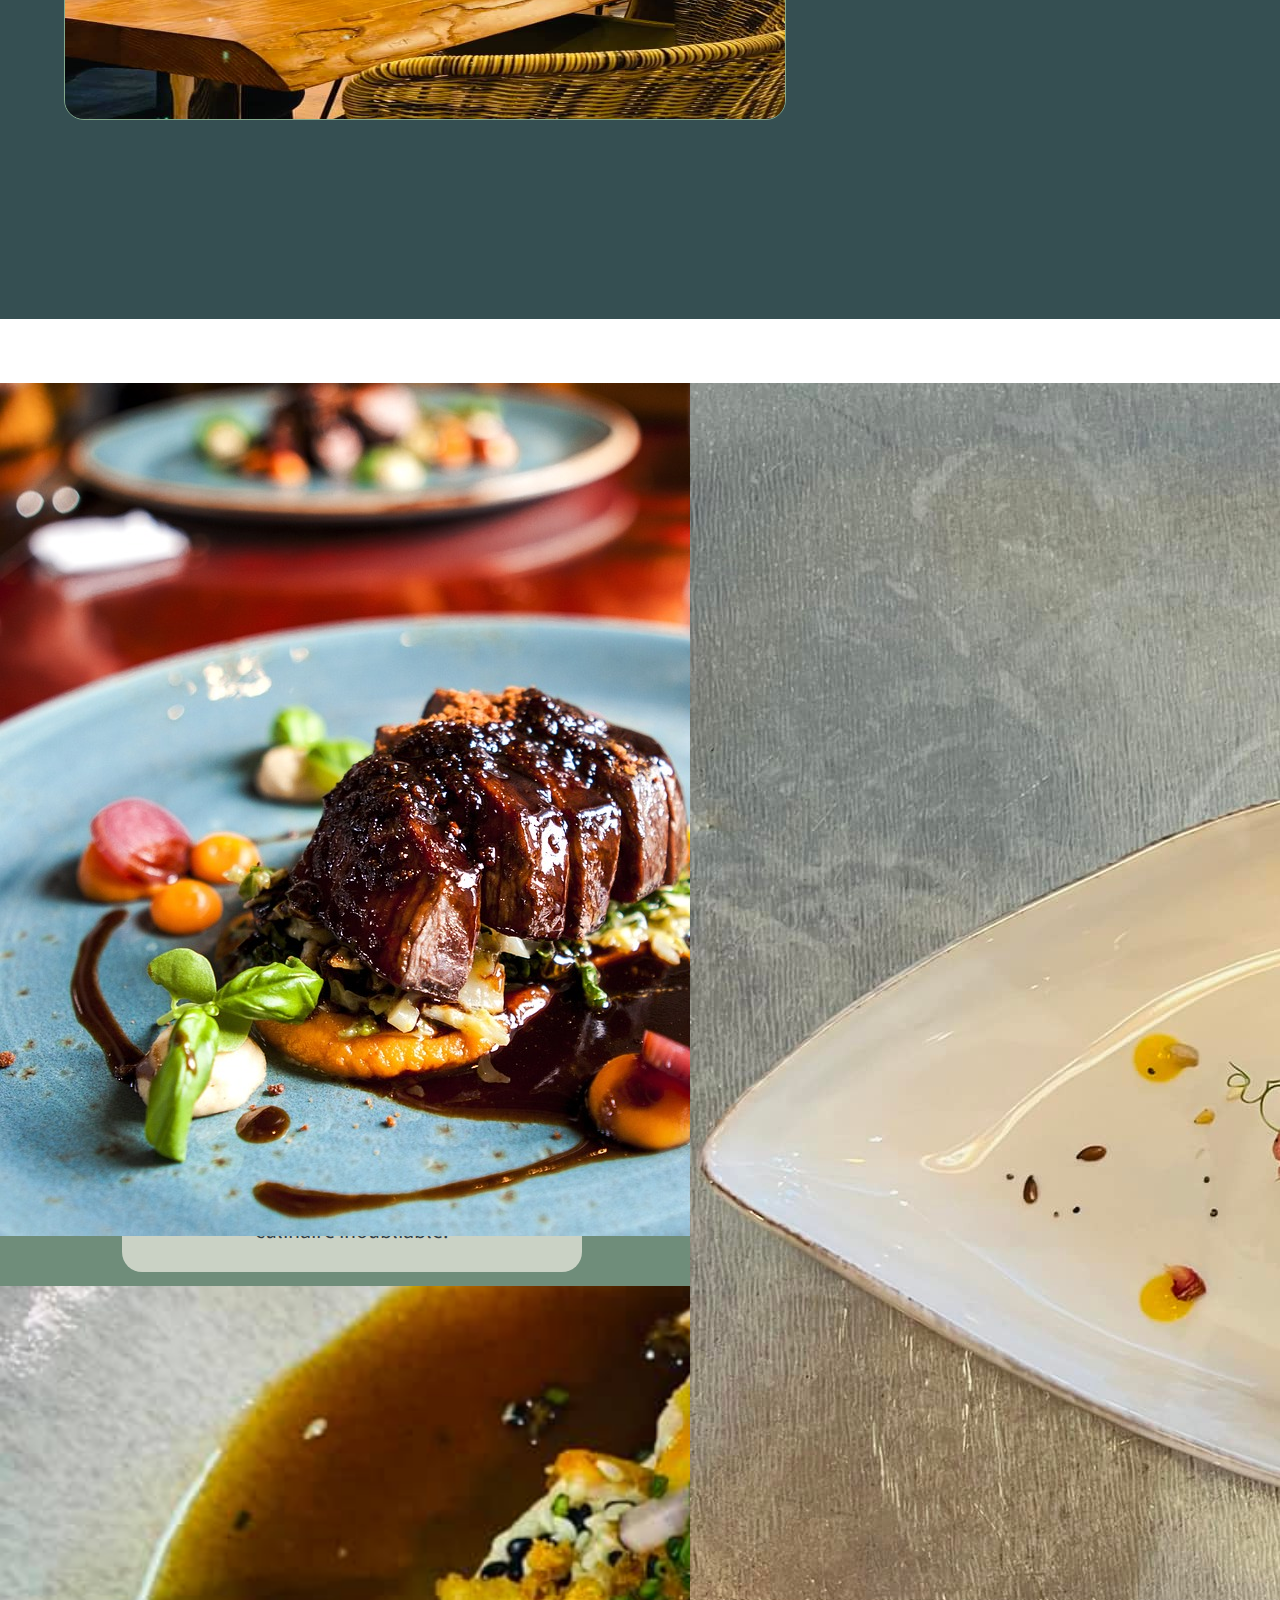
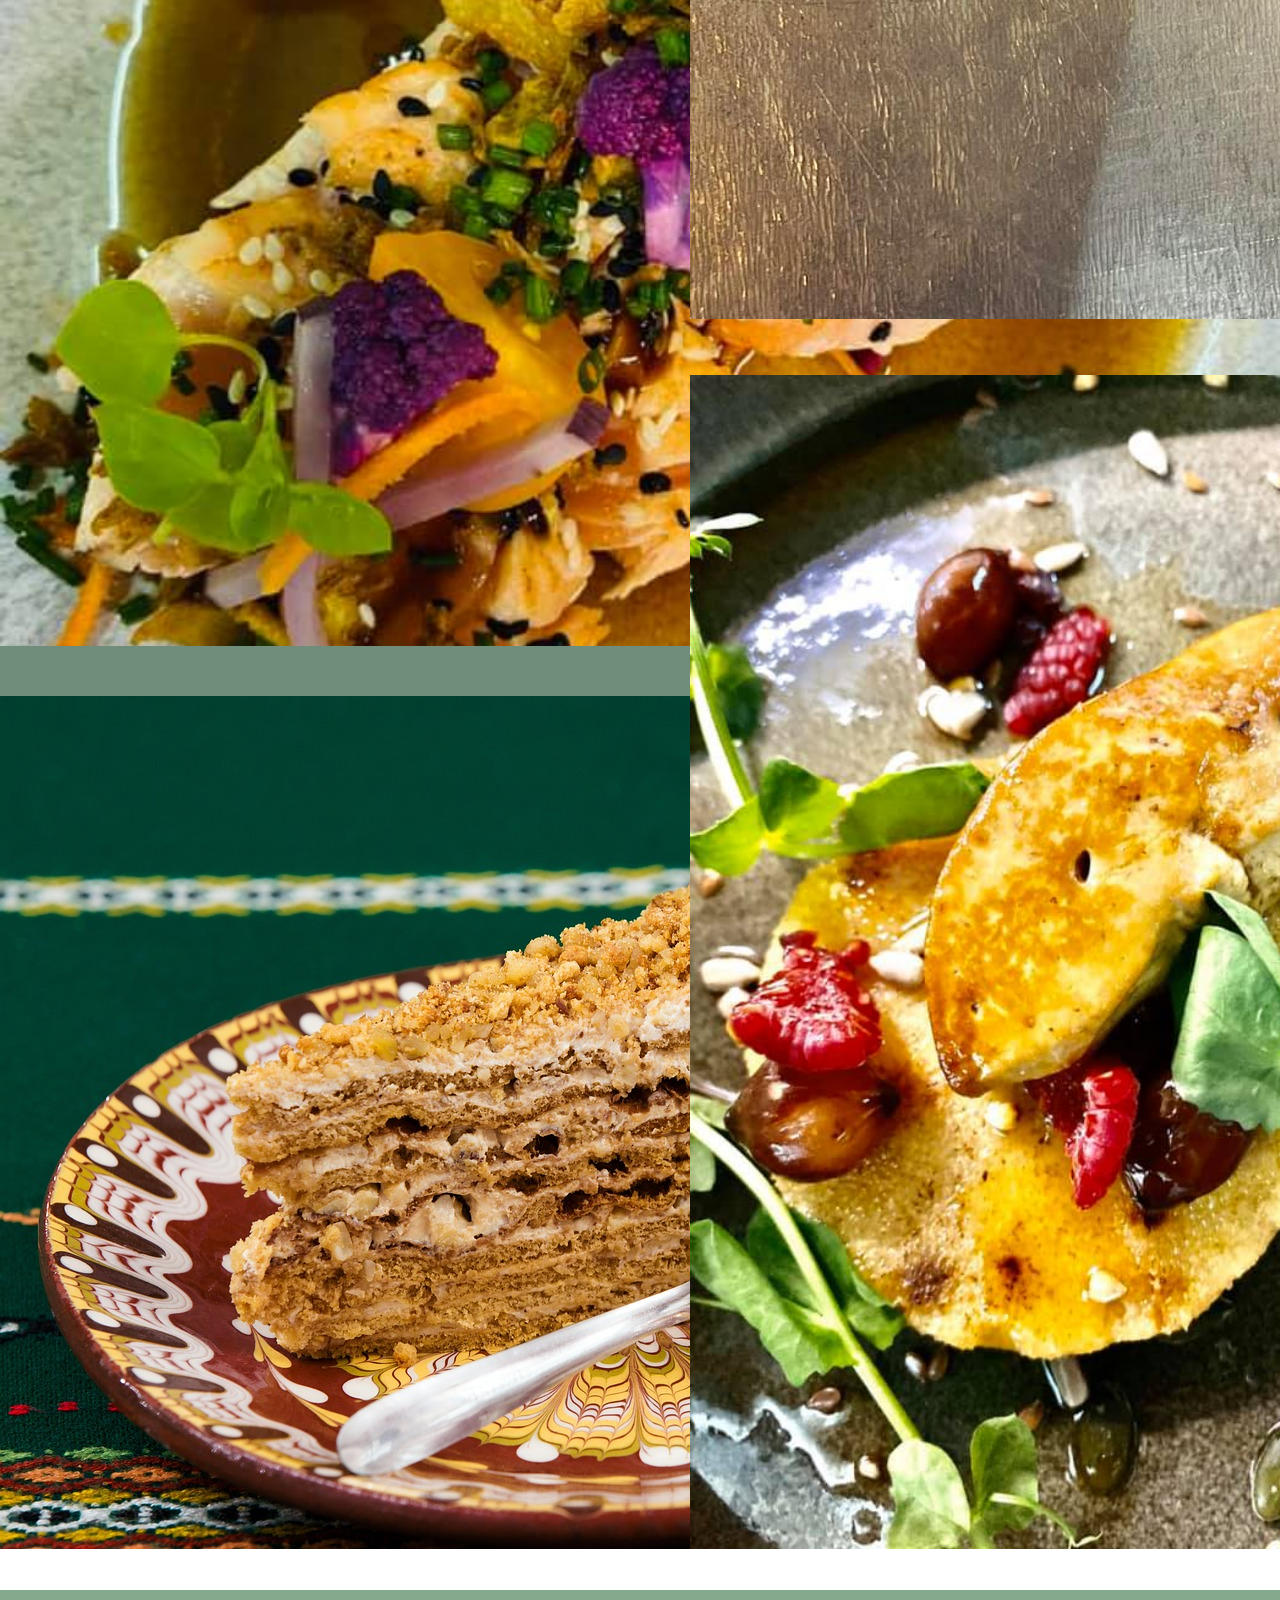
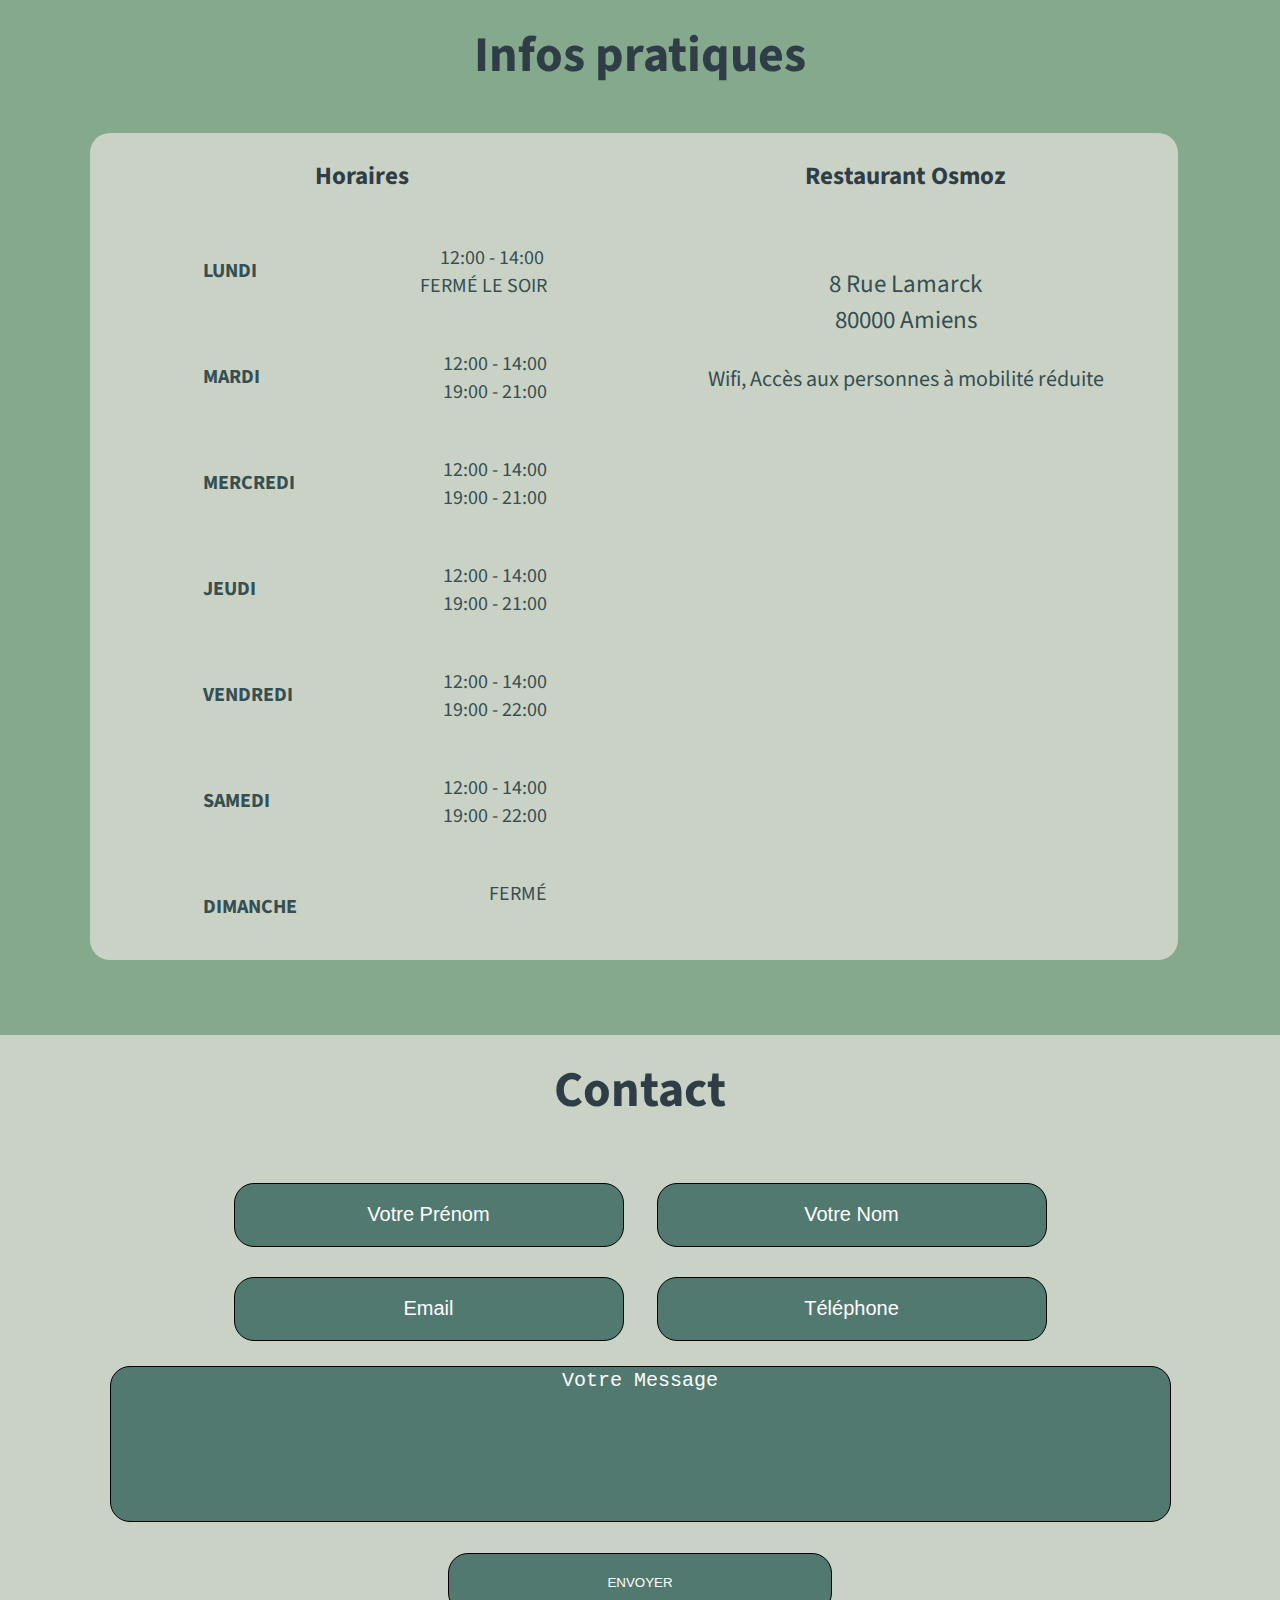
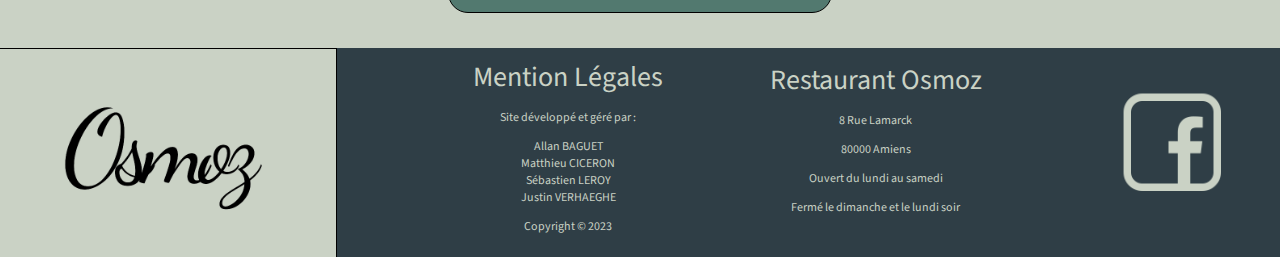
==== commit 728712a0: "Merge pull request #11 from allanbaguet/devanture" ====
--- a/index.html
+++ b/index.html
@@ -17,35 +17,35 @@
 
     <header>
         <nav>
-            <ul class="menu">
+            <ul class="menu" id="haut">
                 <li class="imglogo">
                     <img src="public/assets/img/logo-osmoz.png" alt="logo">
                 </li>
                 <li>
-                    <a href="Présentation.html"> Présentation </a>
+                    <a href="#Presentation"> Présentation </a>
                 </li>
                 <span>|</span>
 
                 <li>
-                    <a href=" Réalisations.html">Réalisations </a>
+                    <a href="#realisations">Réalisations </a>
                 </li>
                 <span>|</span>
 
-                <li><a href=" Infos Pratiques.html">Infos Pratiques </a>
+                <li><a href="#infos">Infos Pratiques </a>
                 </li>
                 <span>|</span>
 
                 <li>
-                    <a href="Contact.html">Contact</a>
+                    <a href="#contact">Contact</a>
                 </li>
             </ul>
         </nav>
     </header>
 
     <div class="devanture">
-        <img src="public\assets\img\devanture.jpg">
-    </div>
-    <div class="Presentation">
+        <img src="public\assets\img\devanture.png">
+    </div>
+    <div class="Presentation" id="Presentation">
         <h1>Présentation</h1>
         <div class="txt-presentation intro">
             <p class="marg-text"><br>Bienvenue dans notre restaurant , un véritable joyau culinaire situé au cœur de
@@ -81,7 +81,7 @@
 
     </div>
 
-    <div class="realisations">
+    <div class="realisations" id="realisations">
         <div class="premierecolonne">
             <img src="public/assets/img/plat3.jpg" alt="photo1">
             <img src="public/assets/img/plat2.jpg" alt="photo2">
@@ -101,7 +101,7 @@
     </div>
 
     <div class="containercolor">
-        <div class="titleinfo">
+        <div class="titleinfo" id="infos">
             <h2>Infos pratiques</h2>
         </div>
         <div class="containerinfo">
@@ -156,7 +156,7 @@
         </div>
     </div>
 
-    <div class="end">
+    <div class="end" id="contact">
         <!-- contact -->
         <div class="contact" id="contact">
             <h2 class="h2contact">Contact</h2>
@@ -175,7 +175,7 @@
         <!-- footer -->
         <div class="footer">
             <div id="logo">
-                <img src="public/assets/img/logo-osmoz.png" alt="logo-osmoz" id="logo-osmoz">
+                <a href="#haut"><img src="public/assets/img/logo-osmoz.png" alt="logo-osmoz" id="logo-osmoz"></a>
             </div>
             <div class="footercenter">
                 <div class="footercenterleft">
@@ -200,7 +200,7 @@
                 </div>
             </div>
             <div class="logo-fb">
-                <img src="public/assets/img/logo-fb.png" alt="facebook">
+                <a href="https://www.facebook.com/osmozamiens/?locale=fr_FR"><img src="public/assets/img/logo-fb.png" alt="facebook"></a>
             </div>
 
         </div>
--- a/public/assets/css/style.css
+++ b/public/assets/css/style.css
@@ -82,7 +82,7 @@
     background-color: #CAD2C5;
     border-radius: 20px;
     margin-left: 5%;
-    font-size:x-large;
+    font-size:22px;
 }
 .intro{
     margin: 5%;
@@ -105,6 +105,7 @@
 }
 .block-pres{
     width:40%;
+    padding-bottom: 1%;
     height: fit-content;
     text-align: center;
 }
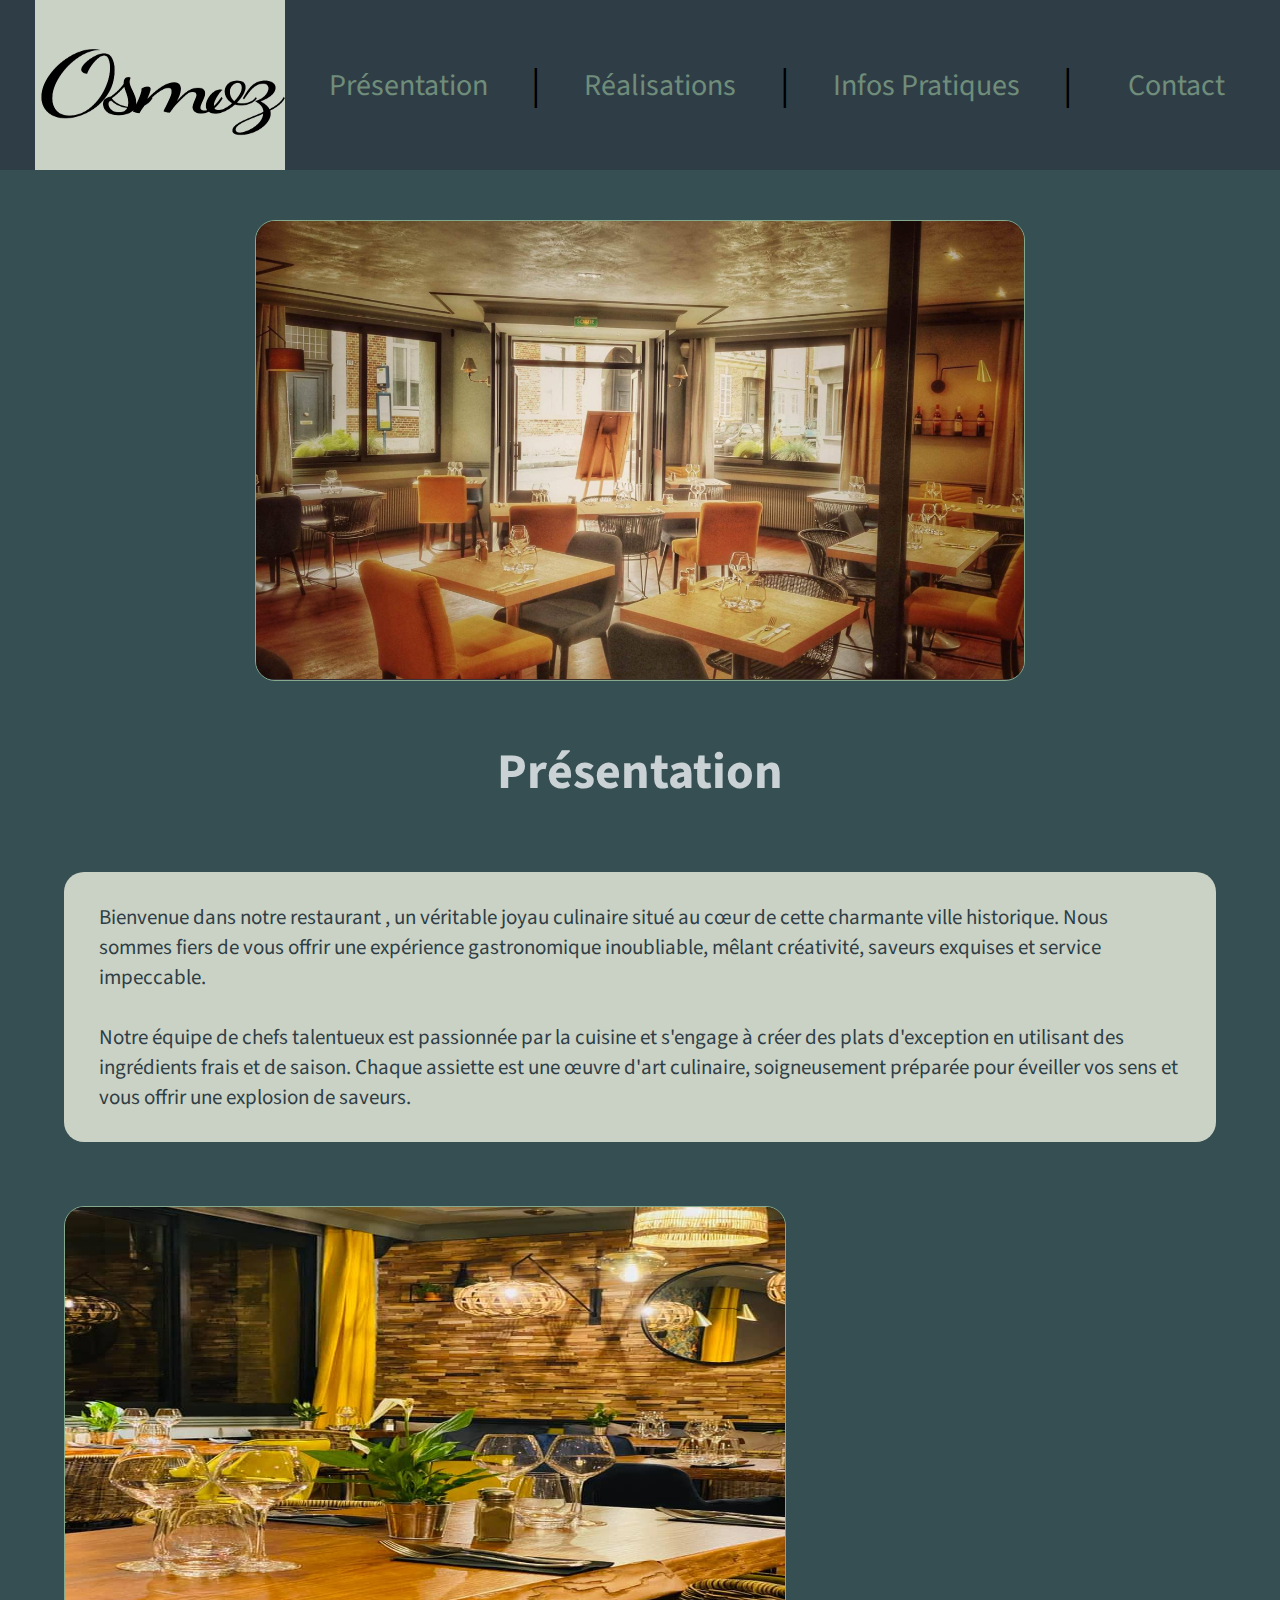
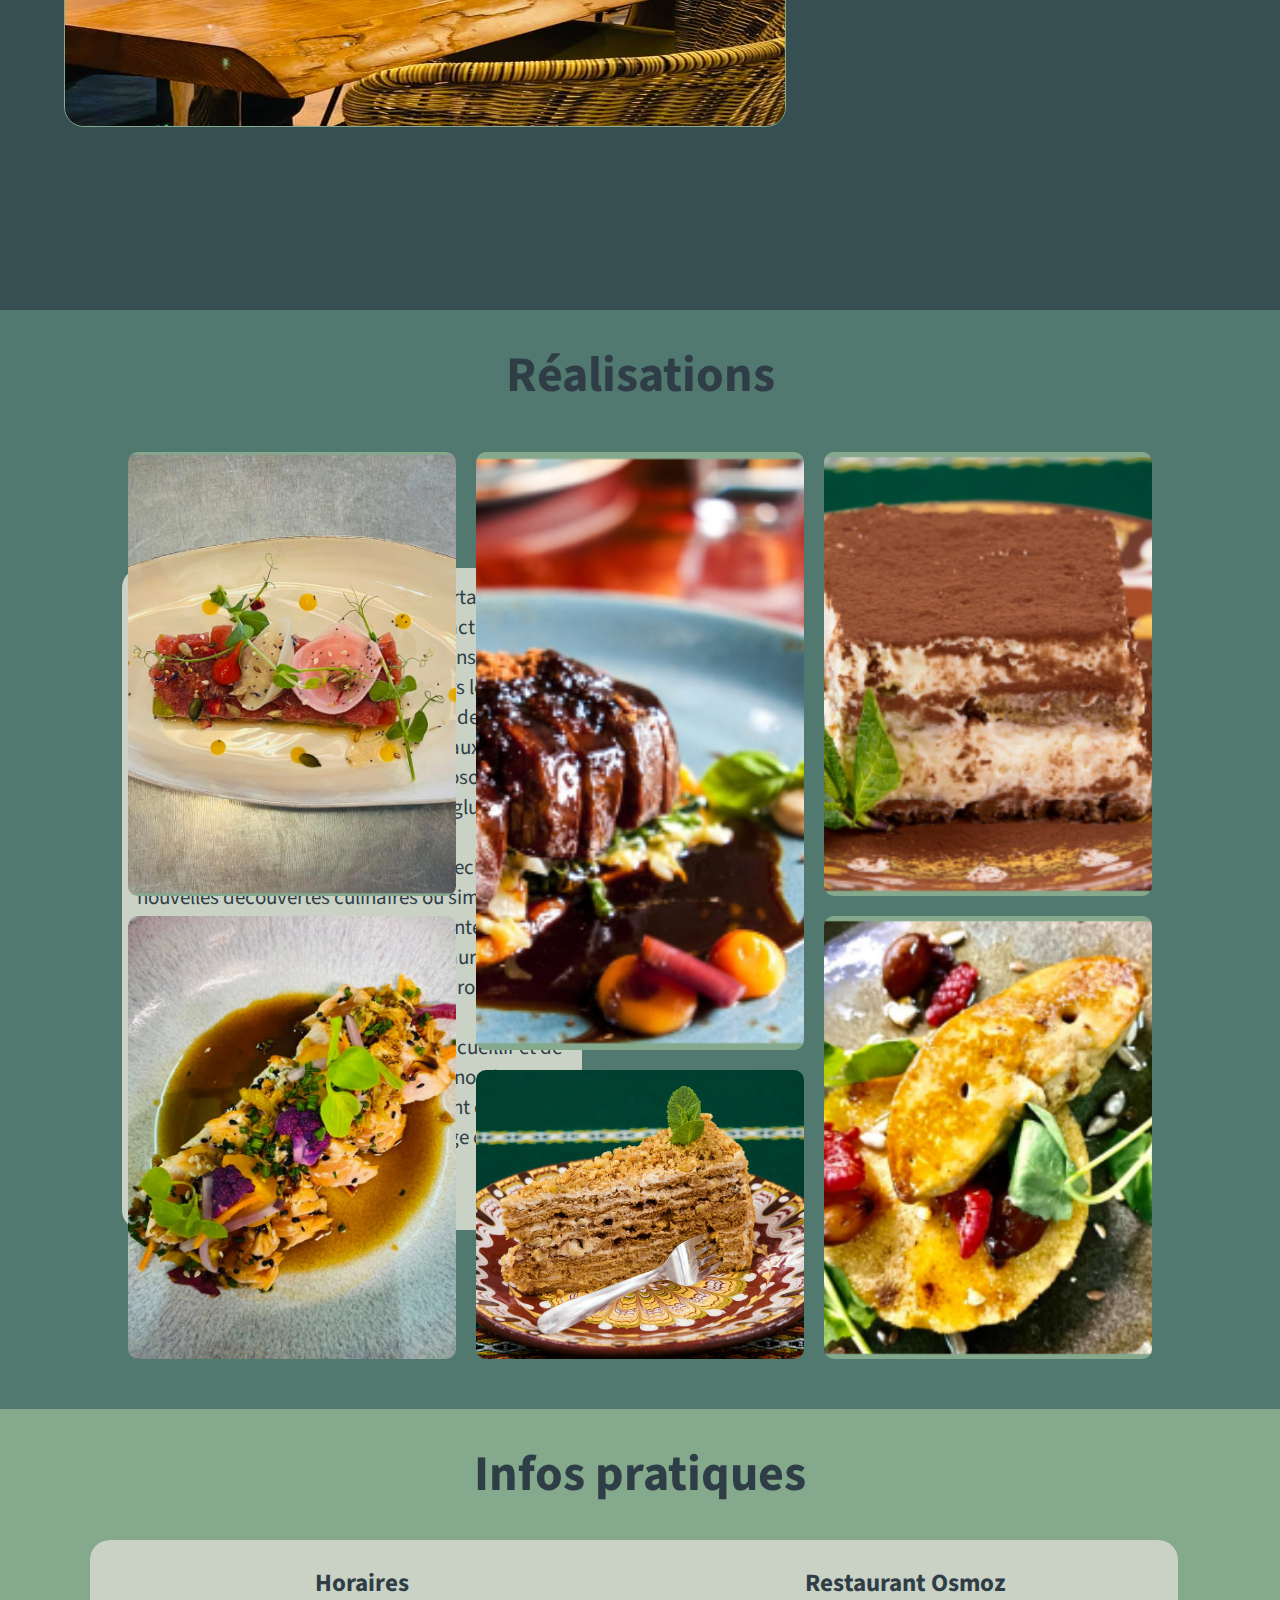
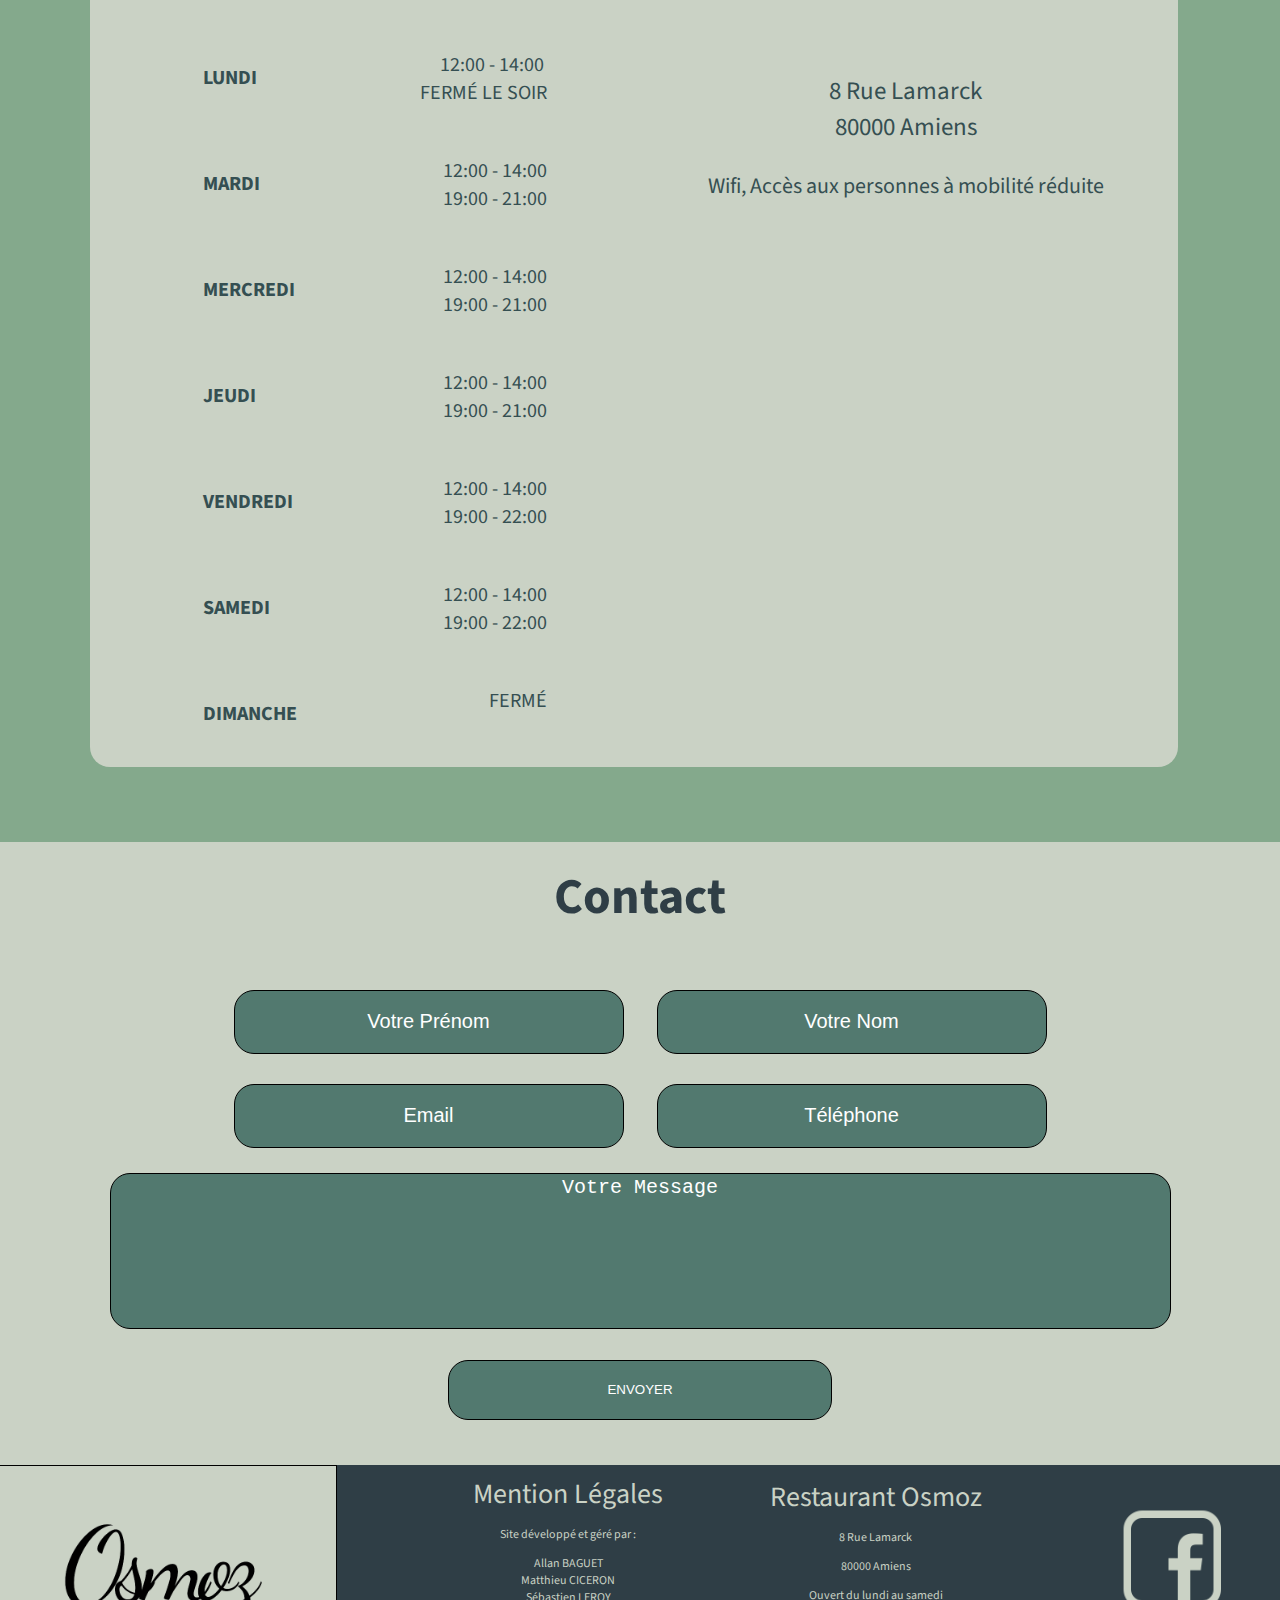
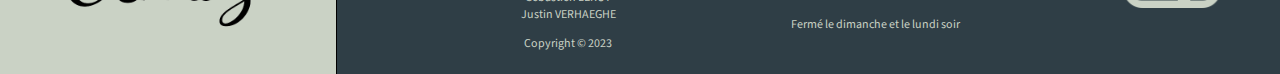
==== commit 314d9283: "version finale" ====
--- a/index.html
+++ b/index.html
@@ -81,25 +81,18 @@
 
     </div>
 
-    <div class="realisations" id="realisations">
-        <div class="premierecolonne">
-            <img src="public/assets/img/plat3.jpg" alt="photo1">
-            <img src="public/assets/img/plat2.jpg" alt="photo2">
-            <img src="public/assets/img/plat5.jpg" alt="photo3">
-        </div>
-
-        <div class="deuxiemecolonne">
-            <div>
-                <img src="public/assets/img/plat1.jpg" alt="photo4">
-            </div>
-            <div class="fintableau">
-                <img src="public/assets/img/plat6.jpg" alt="photo5">
-                <img src="public/assets/img/plat4.jpg" alt="photo6">
-            </div>
-
-        </div>
-    </div>
-
+    <div class="real">
+        <h2 class="h2real" id="realisations">Réalisations</h2>
+        <div class="pics">
+            <div class="div1"><img src="public/assets/img/plat1.jpg" alt="pic1"></div>
+            <div class="div2"><img src="public/assets/img/plat2.jpg" alt="pic2"></div>
+            <div class="div3"><img src="public/assets/img/plat3.jpg" alt="pic3"></div>
+            <div class="div4"><img src="public/assets/img/plat5.jpg" alt="pic5"></div>
+            <div class="div5"><img src="public/assets/img/plat4.jpg" alt="pic4"></div>
+            <div class="div6"><img src="public/assets/img/plat6.jpg" alt="pic6"></div>
+        </div>
+    </div>
+    
     <div class="containercolor">
         <div class="titleinfo" id="infos">
             <h2>Infos pratiques</h2>
@@ -200,7 +193,7 @@
                 </div>
             </div>
             <div class="logo-fb">
-                <a href="https://www.facebook.com/osmozamiens/?locale=fr_FR"><img src="public/assets/img/logo-fb.png" alt="facebook"></a>
+                <a href="https://www.facebook.com/osmozamiens/?locale=fr_FR" target="_blank"><img src="public/assets/img/logo-fb.png" alt="facebook"></a>
             </div>
 
         </div>
--- a/public/assets/css/style.css
+++ b/public/assets/css/style.css
@@ -19,11 +19,14 @@
     list-style-type: none ;       
 }
 nav {
-    margin: -16px;
-}        
+    width: 100%;
+    margin-top: -16px;
+    margin-bottom: -16px;
+    }        
  /* ajout d'une margin négative pour que la navbar touche le haut de l'écran  */
 header img{
-    width: 170px;
+    width: 250px;
+    height: 170px;
     background-color:#CAD2C5;
 }
 /* retirer le border radius et redimensionner le logo pour que le space evenly et les bouton soit bien placer */
@@ -65,8 +68,11 @@
 /* ------------------------------------------FIN NAVBAR */
 
 /* ------------------------------------------DEBUT SECTION PRESENTATION */
+
+
 .Presentation h1{
     color:#cad2d5 ;
+    font-size: 50px;
     text-align: center;
     margin: 0;
     padding-top: 50px;
@@ -82,7 +88,7 @@
     background-color: #CAD2C5;
     border-radius: 20px;
     margin-left: 5%;
-    font-size:22px;
+    font-size:21px;
 }
 .intro{
     margin: 5%;
@@ -105,7 +111,7 @@
 }
 .block-pres{
     width:40%;
-    padding-bottom: 1%;
+    padding-bottom: 3%;
     height: fit-content;
     text-align: center;
 }
@@ -116,41 +122,43 @@
 /* ------------------------------------------FIN SECTION PRESENTATION */
 
 /* ------------------------------------------DEBUT SECTION REALISATION */
-.realisations{
-  display: flex;
-  width: 100%;
-  background-color:#6F8D7A ;
- column-gap: 50px;
-}
-.premierecolonne{
-  display: flex;
-  flex-direction: column;
-  flex-wrap: wrap;
-  width: 50%; 
-
-  row-gap: 50px;
-}
-.deuxiemecolonne{
-
-  display: flex;
-  flex-direction: column;
-  width: 50%;
-  row-gap: 50px;
-}
-.fintableau{
-  display: flex;
-  width: 100%;
-  height: 50%;
-column-gap: 50px;
-}
-.realisations img{
-  object-fit: cover;
-}
-
-.fintableau img{
-    background-size: auto;
-
-}
+
+.real{
+    background-color: #52796F;
+    margin-top: -80px;
+}
+.h2real{
+    font-size: 50px;
+    text-align: center;
+    color: #2F3E46 ;
+    padding-top: 30px;
+    margin-top: 30px;
+}
+.pics {
+    display: grid;
+    width:80%;
+    grid-template-columns: repeat(12, 1fr);
+    grid-template-rows: repeat(12, 1fr);
+    grid-gap: 20px 20px;
+    padding-left: 10%;
+    padding-bottom: 50px;
+    }
+    
+    .div1 { grid-area: 1 / 1 / 7 / 5; }
+    .div2 { grid-area: 7 / 1 / 13 / 5; }
+    .div3 { grid-area: 1 / 5 / 9 / 9; }
+    .div4 { grid-area: 9 / 5 / 13 / 9; }
+    .div5 { grid-area: 1 / 9 / 7 / 13; }
+    .div6 { grid-area: 7 / 9 / 13 / 13; }
+
+.pics img{
+    border-radius: 10px;
+    max-width: 100%;
+    object-fit: cover;
+    height: 100%;
+}
+
+
 /* ------------------------------------------FIN SECTION REALISATION */
 
 /* ------------------------------------------DEBUT SECTION INFO */
@@ -164,6 +172,8 @@
     text-align: center;
     color: #2F3E46;
     padding-top: 30px;
+    padding-bottom: 30px;
+    margin: 0;
 }
 .titreinfos {
     text-align: center;
@@ -221,7 +231,7 @@
 /* CONTACT */
 .contact{
     background-color: #cad2c5 ;
-    padding-bottom: 20px;
+    padding-bottom: 30px;
     }
 .footer{
     background-color: #2F3E46;
@@ -333,4 +343,3 @@
     margin-top: 25%;
 }
 
-
